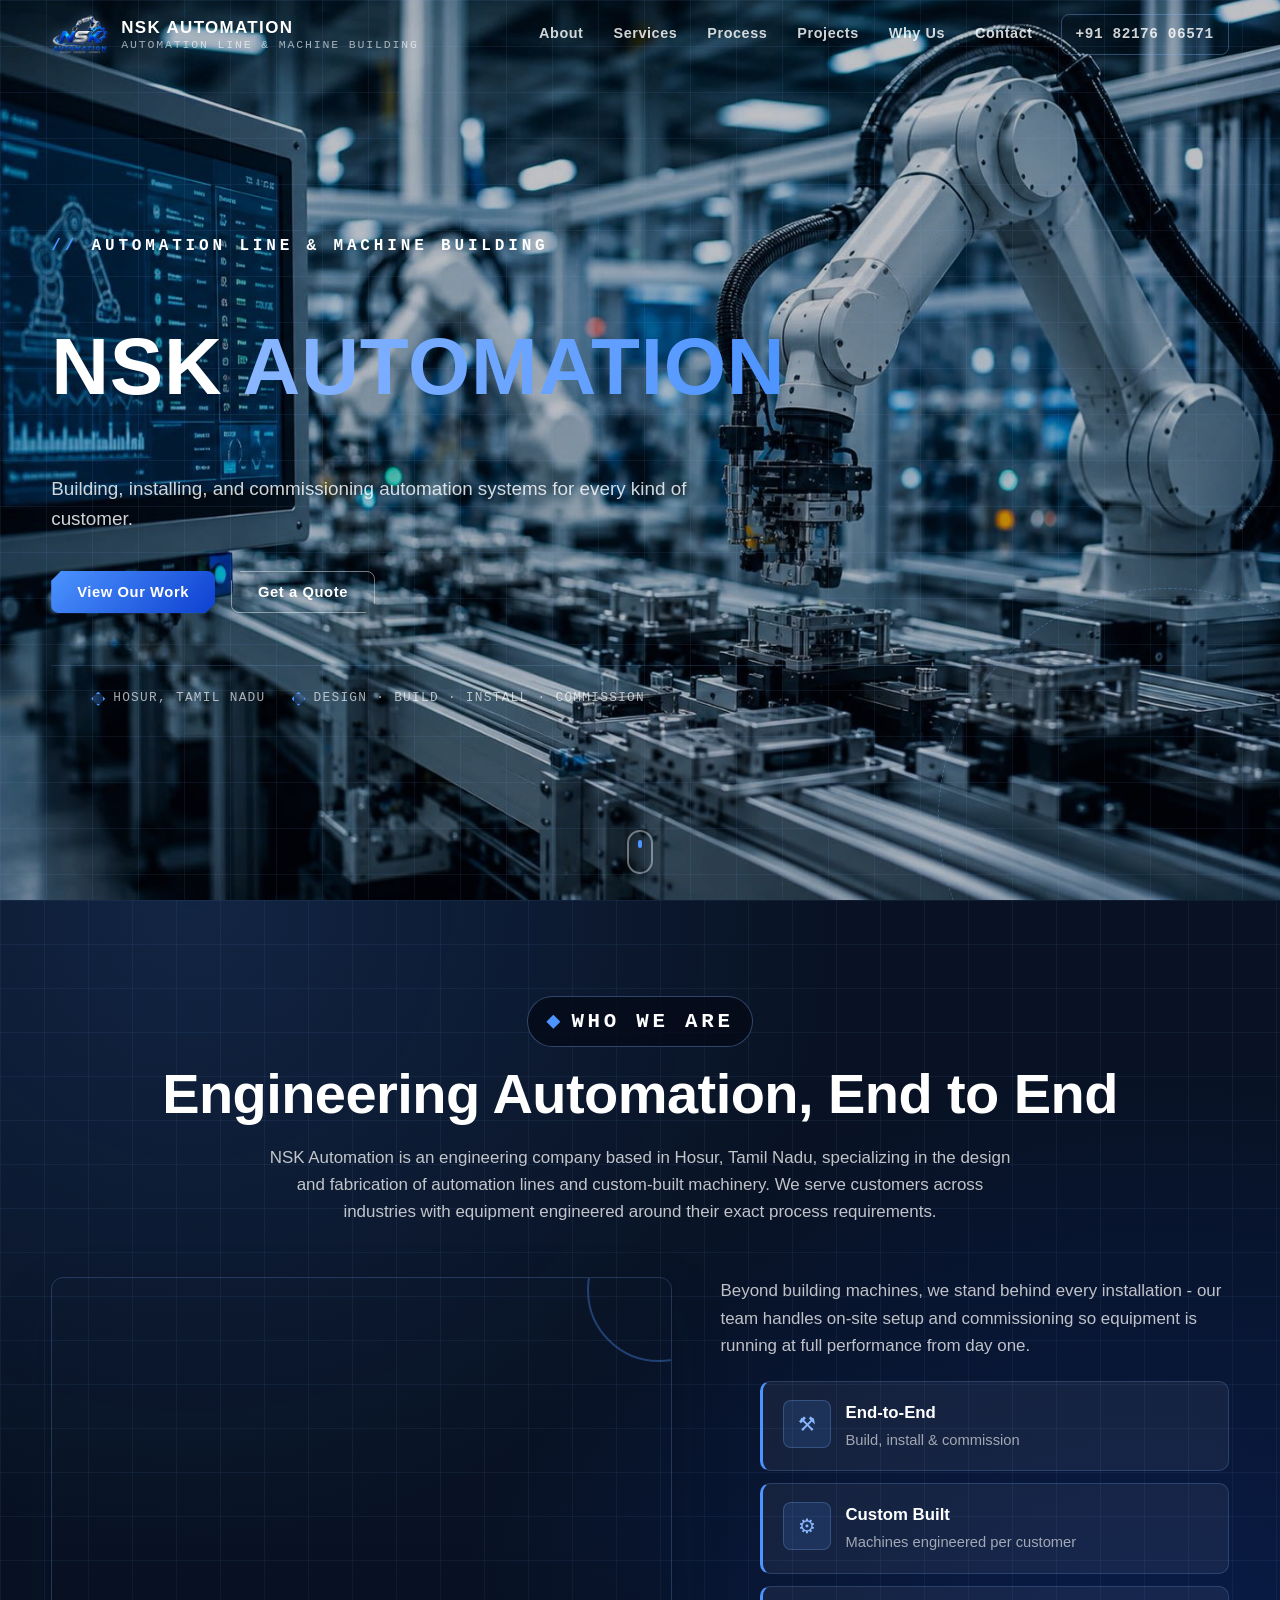
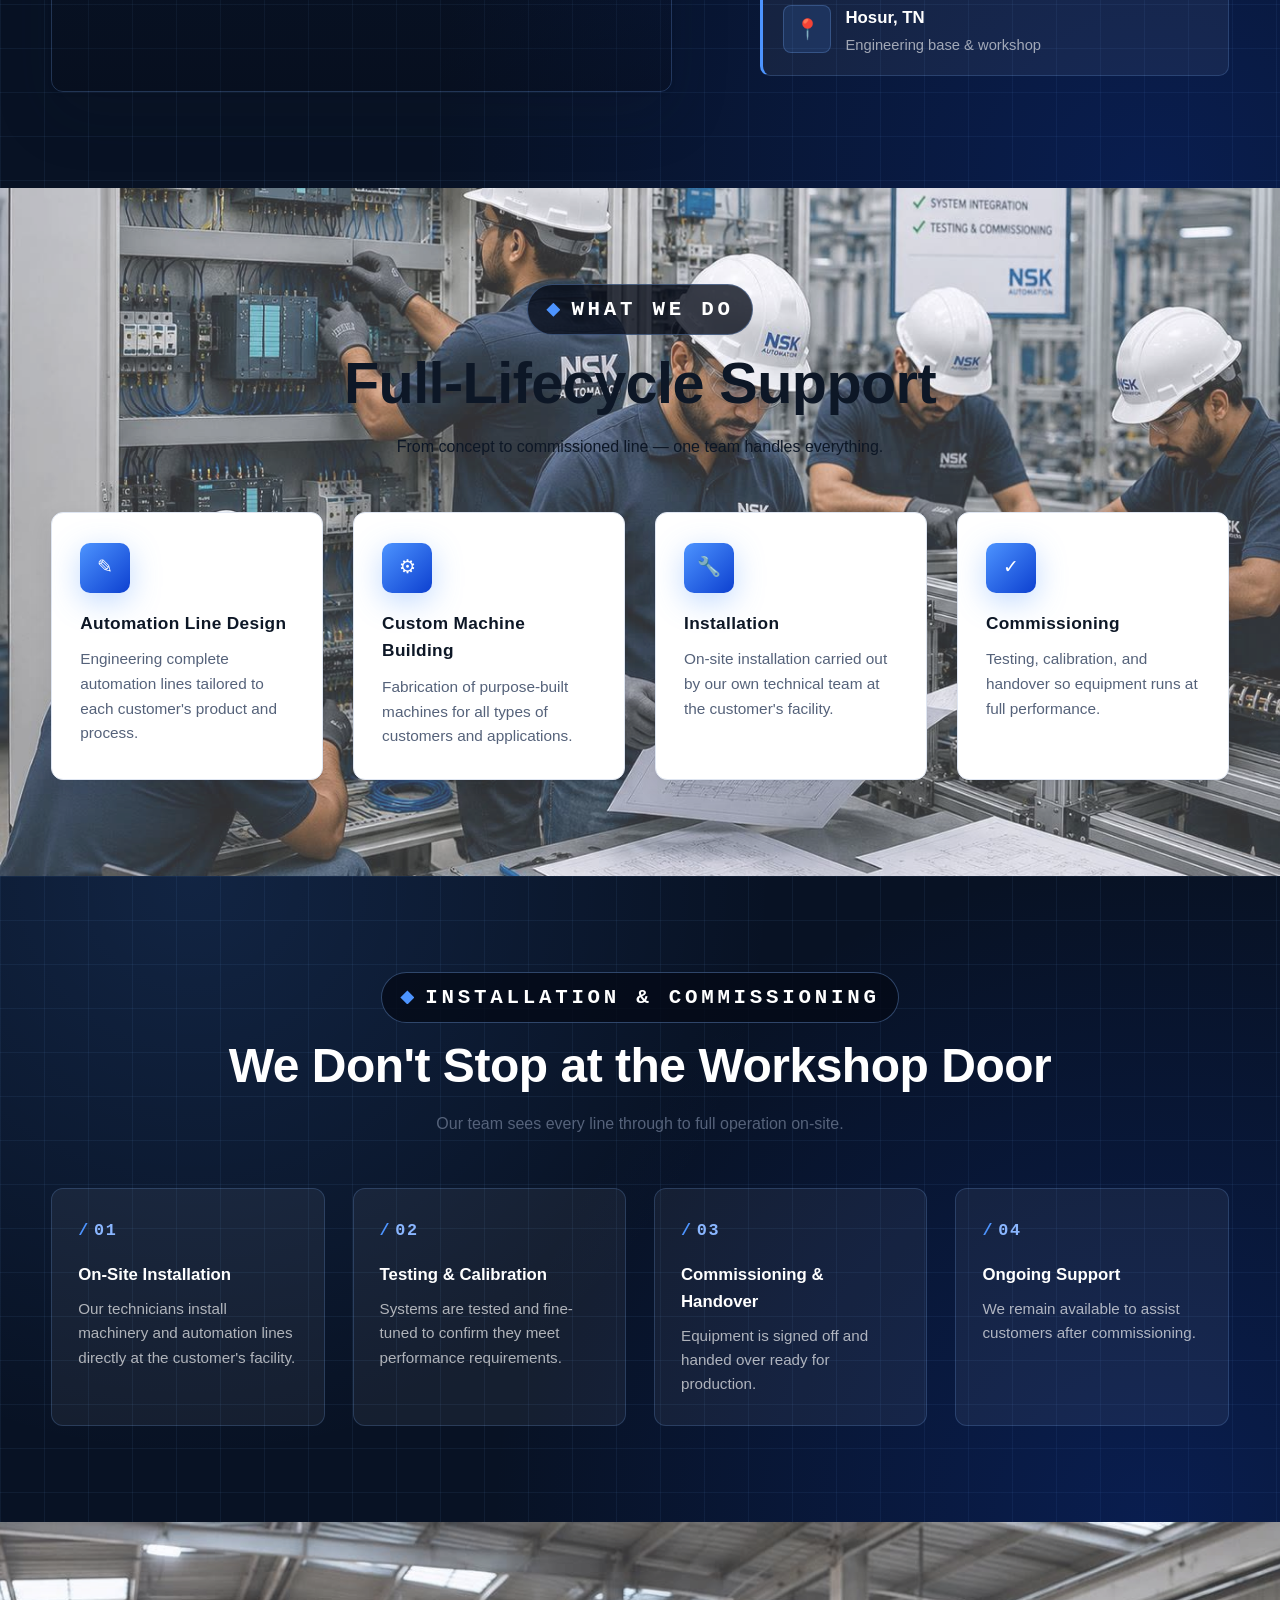
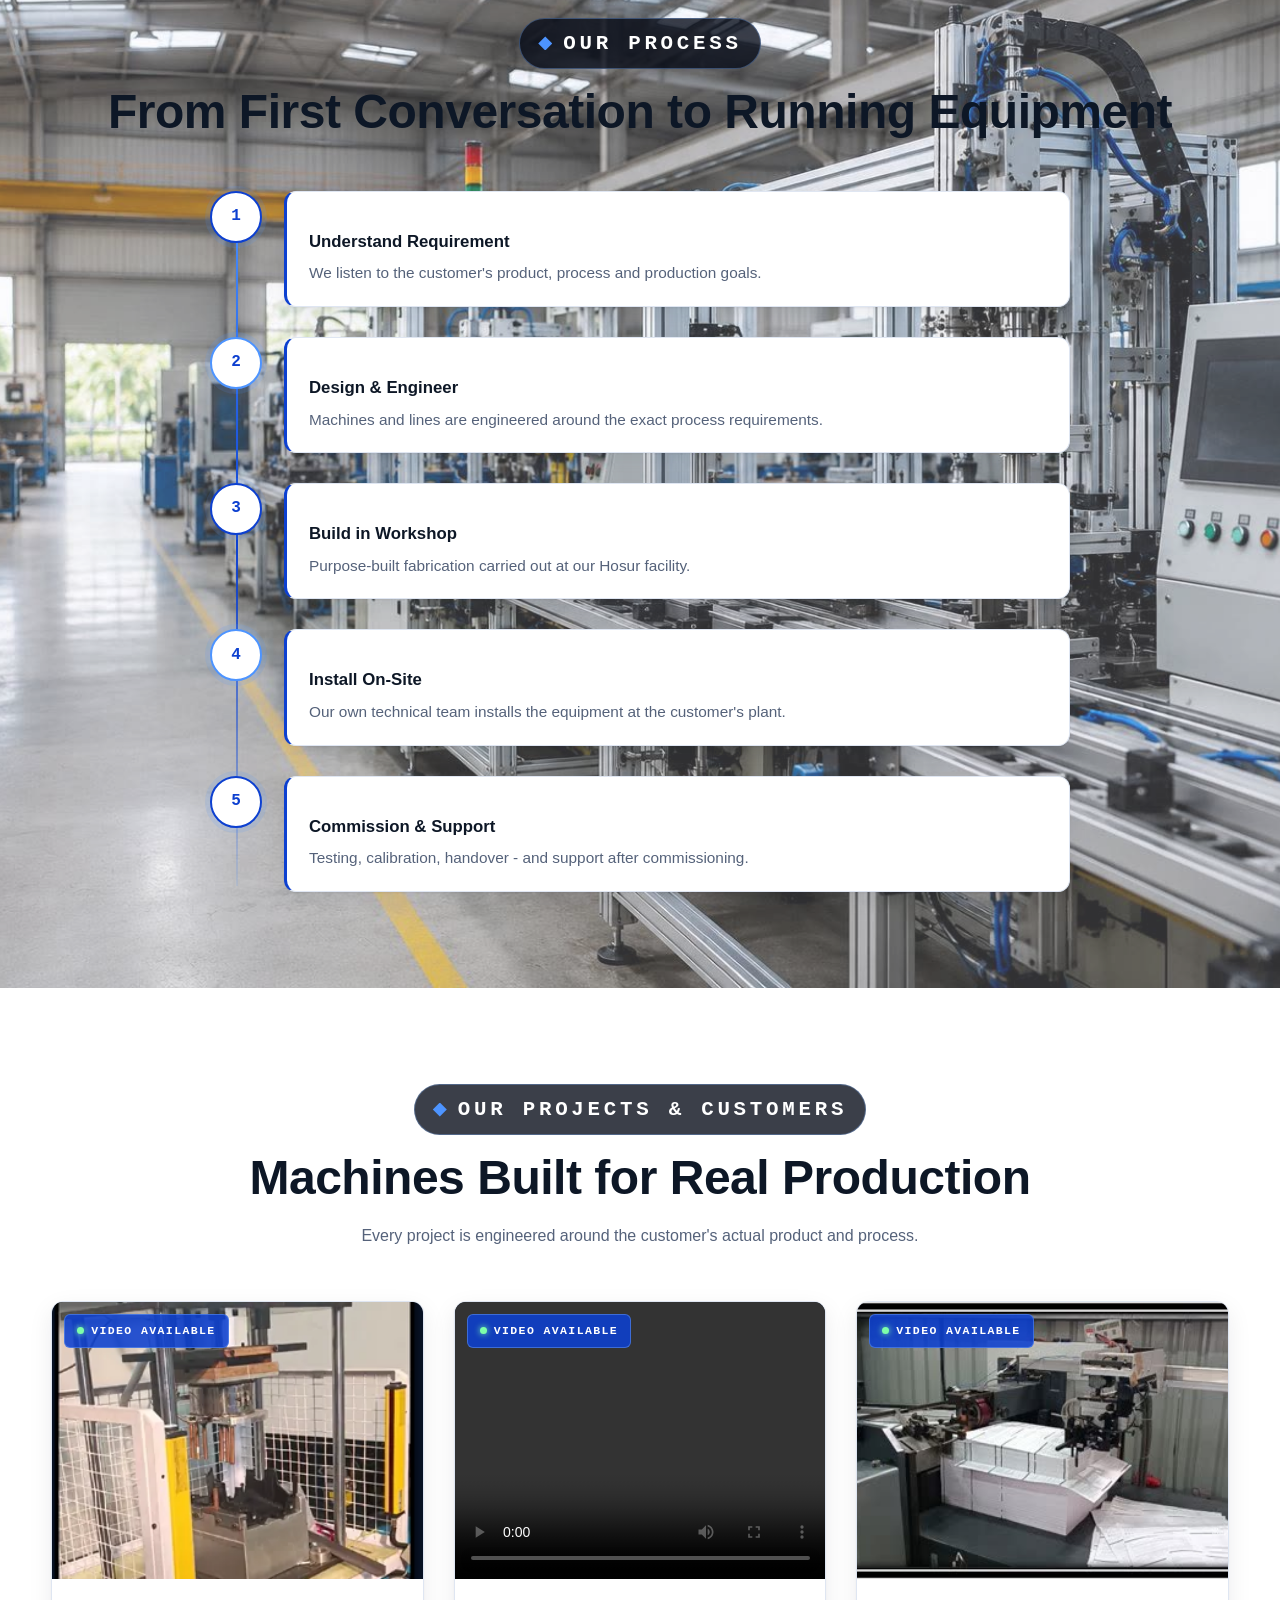
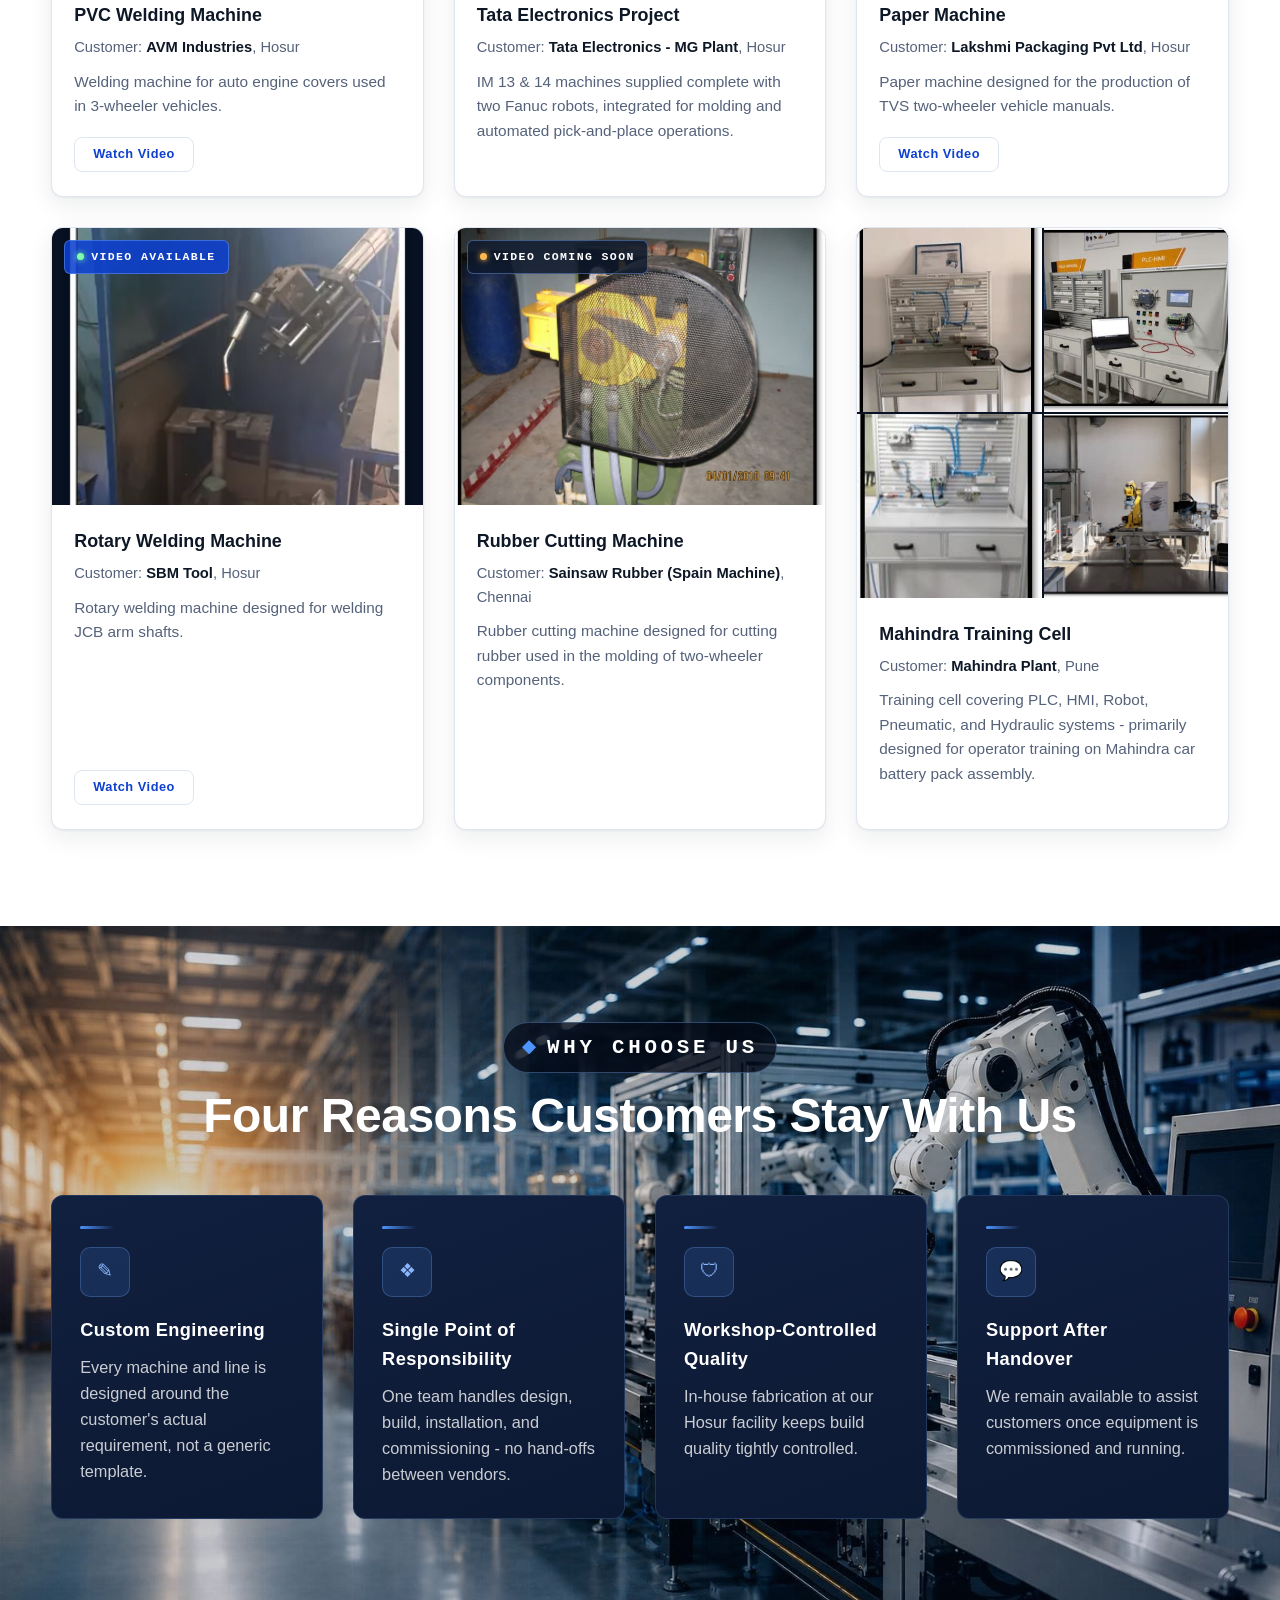
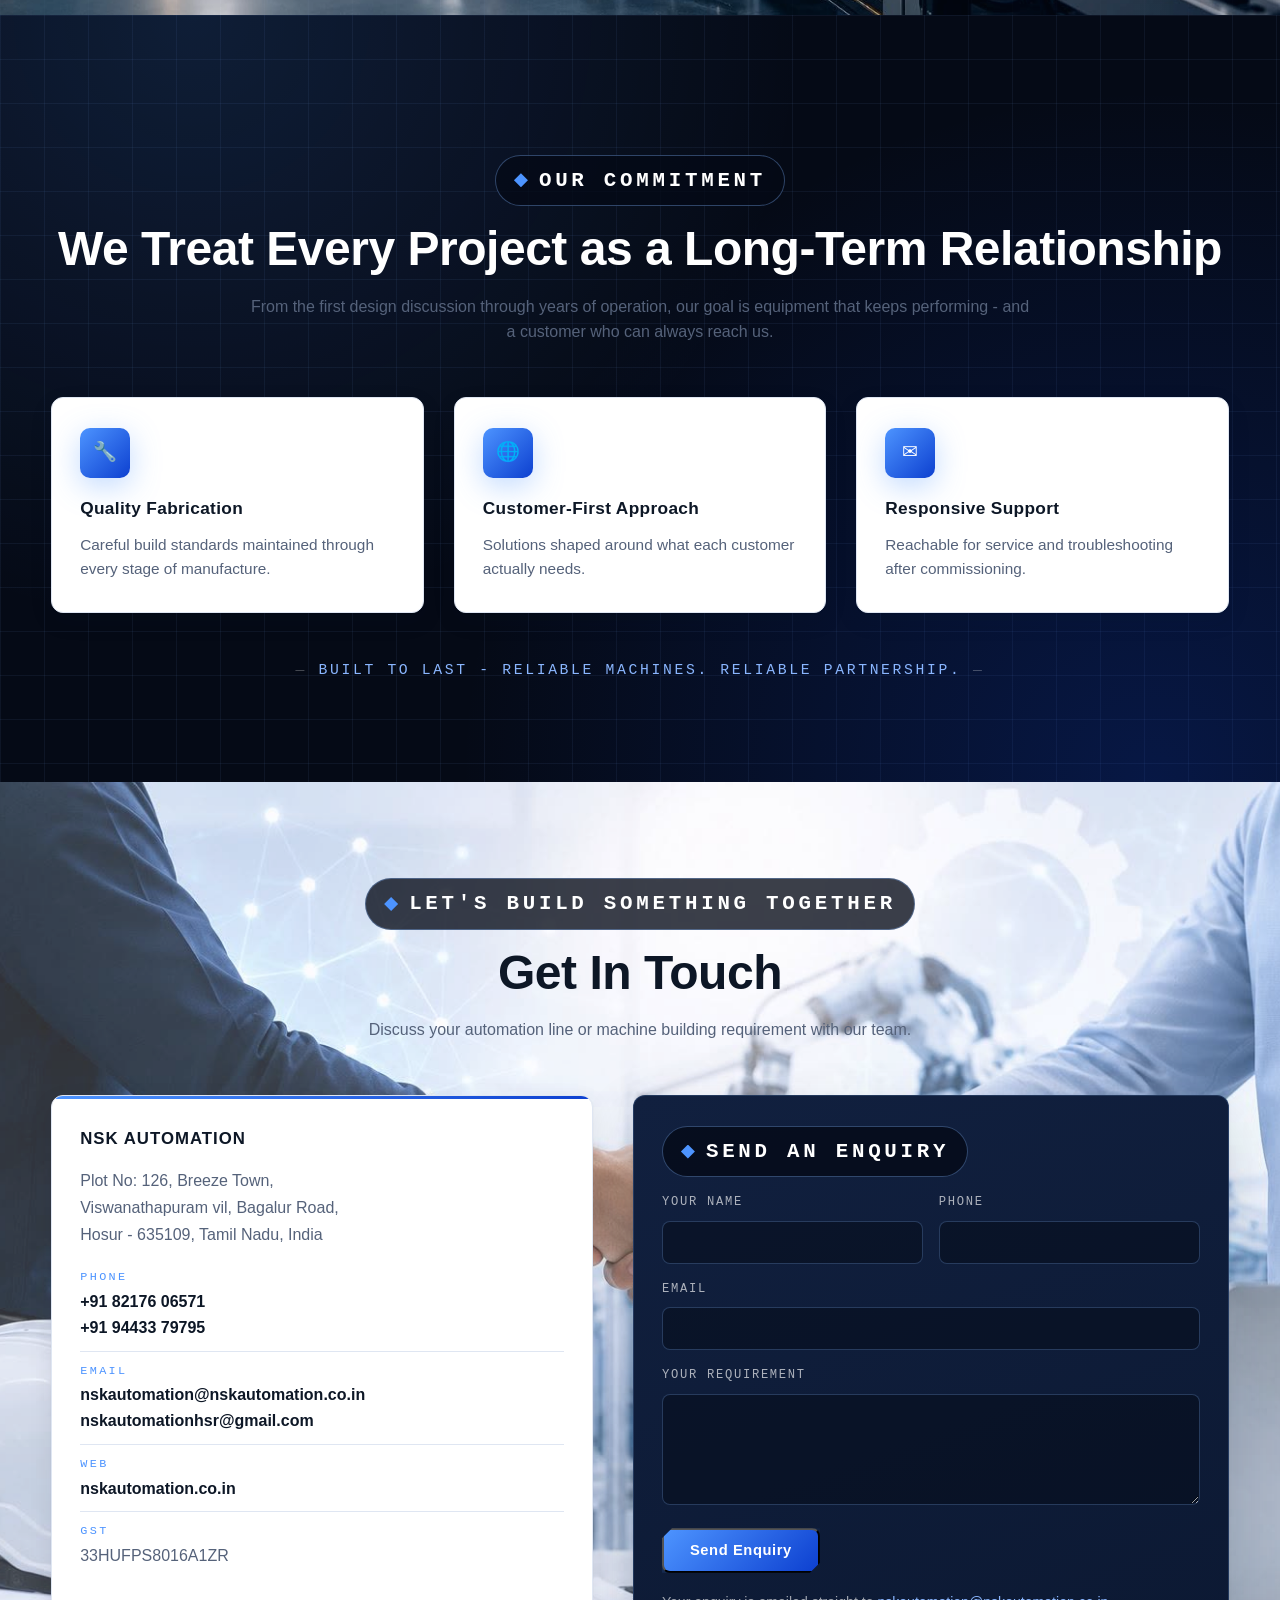
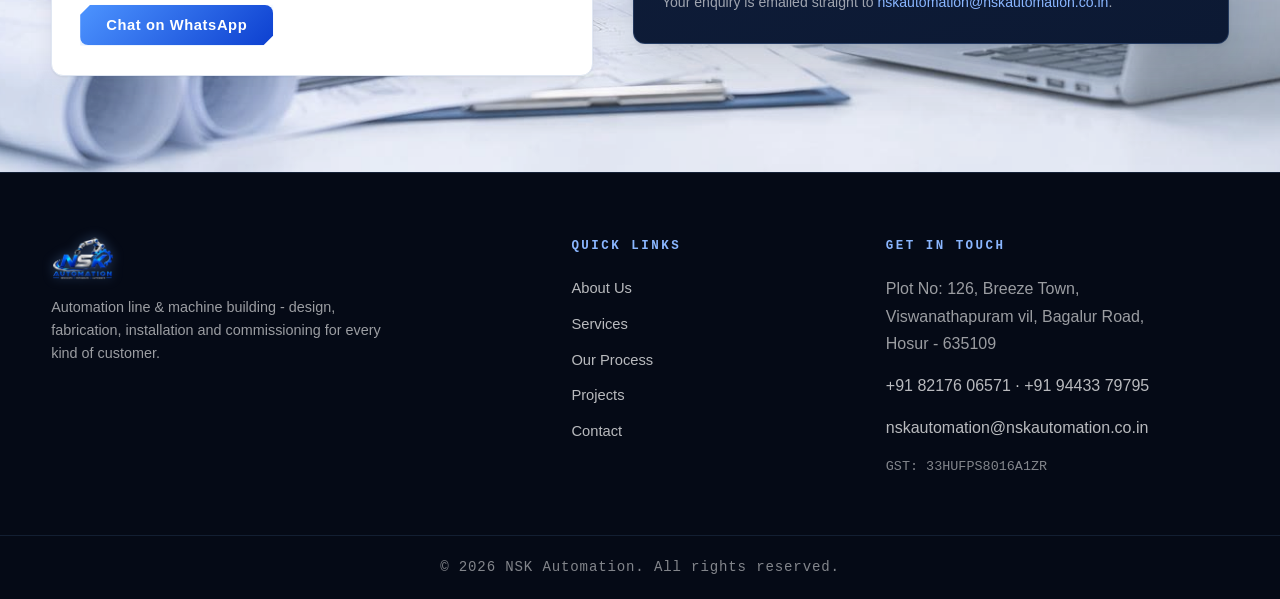
==== index.html @ 7dfa095f "Initial site build: NSK Automation corporate landing page - Full single-page corporate/industrial th" ====
﻿<!DOCTYPE html>
<html lang="en">
<head>
  <meta charset="UTF-8">
  <meta name="viewport" content="width=device-width, initial-scale=1.0">
  <title>NSK Automation | Automation Line &amp; Machine Building - Hosur</title>
  <meta name="description" content="NSK Automation, Hosur - design, build, install and commission automation lines and custom machines: CNC &amp; robotic automation, PVC welding, rotary welding, paper machines and more.">
  <link rel="stylesheet" href="css/style.css">
</head>
<body>

  <!-- ============ HEADER ============ -->
  <header class="site-header" id="siteHeader">
    <div class="container header-inner">
      <a href="#home" class="brand" aria-label="NSK Automation home">
        <img class="brand-logo" src="assets/images/logo.webp" alt="NSK Automation logo">
        <span class="brand-text">
          <strong>NSK AUTOMATION</strong>
          <small>Automation Line &amp; Machine Building</small>
        </span>
      </a>
      <nav class="main-nav" id="mainNav" aria-label="Main navigation">
        <a href="#about">About</a>
        <a href="#services">Services</a>
        <a href="#process">Process</a>
        <a href="#projects">Projects</a>
        <a href="#why-us">Why Us</a>
        <a href="#contact">Contact</a>
        <a href="tel:+918217606571" class="nav-phone">+91 82176 06571</a>
      </nav>
      <button class="nav-toggle" id="navToggle" aria-label="Toggle menu">
        <span></span><span></span><span></span>
      </button>
    </div>
  </header>

  <main>

    <!-- ============ HERO ============ -->
<section class="hero" id="home">
      <img class="hero-bg" src="assets/images/hero-bg.jpg" alt="" aria-hidden="true" fetchpriority="high">
      <div class="container hero-inner">
        <p class="hero-kicker">Automation Line &amp; Machine Building</p>
        <h1 class="hero-title">NSK <span>AUTOMATION</span></h1>
        <p class="hero-sub">
          Building, installing, and commissioning automation systems for every kind of customer.
        </p>
        <div class="hero-cta">
          <a href="#projects" class="btn btn-solid">View Our Work</a>
          <a href="#contact" class="btn btn-ghost">Get a Quote</a>
        </div>
        <ul class="hero-meta">
          <li>Hosur, Tamil Nadu</li>
          <li>Design · Build · Install · Commission</li>
        </ul>
      </div>
      <a href="#about" class="hero-scroll" aria-label="Scroll down">
        <span></span>
      </a>
    </section>

    <!-- ============ ABOUT ============ -->
    <section class="section section-dark" id="about">
      <div class="container">
        <div class="section-head reveal">
          <span class="section-tag">Who We Are</span>
          <h2 class="section-title">Engineering Automation, End to End</h2>
          <p class="section-intro" style="max-width:760px;">
            NSK Automation is an engineering company based in Hosur, Tamil Nadu, specializing in the
            design and fabrication of automation lines and custom-built machinery. We serve customers
            across industries with equipment engineered around their exact process requirements.
          </p>
        </div>

        <div class="about-grid">
          <figure class="about-media reveal">
            <img src="assets/images/about-end-to-end.jpg" loading="lazy" decoding="async" alt="NSK Automation engineering automation lines end to end">
          </figure>
          <div class="about-body reveal">
            <p>
              Beyond building machines, we stand behind every installation - our team handles on-site
              setup and commissioning so equipment is running at full performance from day one.
            </p>
            <ul class="about-badges">
              <li>
                <span class="badge-icon">&#9874;</span>
                <div>
                  <strong>End-to-End</strong>
                  <small>Build, install &amp; commission</small>
                </div>
              </li>
              <li>
                <span class="badge-icon">&#9881;</span>
                <div>
                  <strong>Custom Built</strong>
                  <small>Machines engineered per customer</small>
                </div>
              </li>
              <li>
                <span class="badge-icon">&#128205;</span>
                <div>
                  <strong>Hosur, TN</strong>
                  <small>Engineering base &amp; workshop</small>
                </div>
              </li>
            </ul>
          </div>
        </div>
      </div>
    </section>

    <!-- ============ WHAT WE DO ============ -->
<section class="section section-alt" id="services">
      <img class="section-bg" src="assets/images/services-lifecycle.jpg" loading="lazy" decoding="async" alt="" aria-hidden="true">
      <div class="container">
        <div class="section-head reveal">
          <span class="section-tag">What We Do</span>
          <h2 class="section-title">Full-Lifecycle Support</h2>
          <p class="section-intro" style="max-width:760px;">
            From concept to commissioned line — one team handles everything.
          </p>
        </div>

        <div class="card-grid four">
          <article class="card reveal">
            <div class="card-icon">&#9998;</div>
            <h3>Automation Line Design</h3>
            <p>Engineering complete automation lines tailored to each customer's product and process.</p>
          </article>
          <article class="card reveal">
            <div class="card-icon">&#9881;</div>
            <h3>Custom Machine Building</h3>
            <p>Fabrication of purpose-built machines for all types of customers and applications.</p>
          </article>
          <article class="card reveal">
            <div class="card-icon">&#128295;</div>
            <h3>Installation</h3>
            <p>On-site installation carried out by our own technical team at the customer's facility.</p>
          </article>
          <article class="card reveal">
            <div class="card-icon">&#10003;</div>
            <h3>Commissioning</h3>
            <p>Testing, calibration, and handover so equipment runs at full performance.</p>
          </article>
        </div>
      </div>
    </section>

    <!-- ============ INSTALLATION & COMMISSIONING ============ -->
<section class="section steps-band" id="installation">
      <div class="container">
        <div class="section-head reveal">
          <span class="section-tag">Installation &amp; Commissioning</span>
          <h2 class="section-title">We Don't Stop at the Workshop Door</h2>
          <p class="section-intro" style="max-width:760px;">
            Our team sees every line through to full operation on-site.
          </p>
        </div>
        <ol class="steps list-none four">
          <li class="step reveal">
            <span class="step-num">01</span>
            <h3>On-Site Installation</h3>
            <p>Our technicians install machinery and automation lines directly at the customer's facility.</p>
          </li>
          <li class="step reveal">
            <span class="step-num">02</span>
            <h3>Testing &amp; Calibration</h3>
            <p>Systems are tested and fine-tuned to confirm they meet performance requirements.</p>
          </li>
          <li class="step reveal">
            <span class="step-num">03</span>
            <h3>Commissioning &amp; Handover</h3>
            <p>Equipment is signed off and handed over ready for production.</p>
          </li>
          <li class="step reveal">
            <span class="step-num">04</span>
            <h3>Ongoing Support</h3>
            <p>We remain available to assist customers after commissioning.</p>
          </li>
        </ol>
      </div>
    </section>

    <!-- ============ OUR PROCESS ============ -->
<section class="section section-alt" id="process">
      <img class="section-bg" src="assets/images/process-journey.jpg" loading="lazy" decoding="async" alt="" aria-hidden="true">
      <div class="container">
        <div class="section-head reveal">
          <span class="section-tag">Our Process</span>
          <h2 class="section-title">From First Conversation to Running Equipment</h2>
        </div>
        <ol class="timeline list-none">
          <li class="timeline-item reveal">
            <span class="tl-num">1</span>
            <div class="tl-card">
              <h3>Understand Requirement</h3>
              <p>We listen to the customer's product, process and production goals.</p>
            </div>
          </li>
          <li class="timeline-item reveal">
            <span class="tl-num">2</span>
            <div class="tl-card">
              <h3>Design &amp; Engineer</h3>
              <p>Machines and lines are engineered around the exact process requirements.</p>
            </div>
          </li>
          <li class="timeline-item reveal">
            <span class="tl-num">3</span>
            <div class="tl-card">
              <h3>Build in Workshop</h3>
              <p>Purpose-built fabrication carried out at our Hosur facility.</p>
            </div>
          </li>
          <li class="timeline-item reveal">
            <span class="tl-num">4</span>
            <div class="tl-card">
              <h3>Install On-Site</h3>
              <p>Our own technical team installs the equipment at the customer's plant.</p>
            </div>
          </li>
          <li class="timeline-item reveal">
            <span class="tl-num">5</span>
            <div class="tl-card">
              <h3>Commission &amp; Support</h3>
              <p>Testing, calibration, handover - and support after commissioning.</p>
            </div>
          </li>
        </ol>
      </div>
    </section>

    <!-- ============ PROJECTS ============ -->
    <section class="section" id="projects">
      <div class="container">
        <div class="section-head reveal">
          <span class="section-tag">Our Projects &amp; Customers</span>
          <h2 class="section-title">Machines Built for Real Production</h2>
          <p class="section-intro" style="max-width:760px;">
            Every project is engineered around the customer's actual product and process.
          </p>
        </div>

        <div class="project-grid">

          <!-- PVC Welding Machine -->
          <article class="project reveal">
            <div class="project-media">
              <img src="assets/images/pvc-welding-machine.webp" loading="lazy" decoding="async" alt="PVC welding machine for AVM Industries, Hosur">
              <span class="project-status">Video available</span>
            </div>
            <div class="project-body">
              <h3>PVC Welding Machine</h3>
              <p class="project-customer">Customer: <strong>AVM Industries</strong>, Hosur</p>
              <p>Welding machine for auto engine covers used in 3-wheeler vehicles.</p>
              <button class="btn btn-outline btn-sm" type="button"
                      data-video="assets/videos/pvc-welding-01.mp4;assets/videos/pvc-welding-02.mp4;assets/videos/pvc-welding-03.mp4"
                      data-variants="Clip 1;Clip 2;Clip 3">Watch Video</button>
            </div>
          </article>

          <!-- Tata Electronics -->
          <article class="project reveal">
            <div class="project-media project-media-video">
              <video class="card-video" controls preload="metadata" playsinline
                     src="assets/videos/tata-electronics-project.mp4"></video>
              <span class="project-status">Video available</span>
            </div>
            <div class="project-body">
              <h3>Tata Electronics Project</h3>
              <p class="project-customer">Customer: <strong>Tata Electronics - MG Plant</strong>, Hosur</p>
              <p>IM 13 &amp; 14 machines supplied complete with two Fanuc robots, integrated for molding
              and automated pick-and-place operations.</p>
            </div>
          </article>

          <!-- Paper Machine -->
          <article class="project reveal">
            <div class="project-media">
              <img src="assets/images/paper-machine.jpg" loading="lazy" decoding="async" alt="Paper machine for Lakshmi Packaging Pvt Ltd">
              <span class="project-status">Video available</span>
            </div>
            <div class="project-body">
              <h3>Paper Machine</h3>
              <p class="project-customer">Customer: <strong>Lakshmi Packaging Pvt Ltd</strong>, Hosur</p>
              <p>Paper machine designed for the production of TVS two-wheeler vehicle manuals.</p>
              <button class="btn btn-outline btn-sm" type="button"
                      data-video="assets/videos/paper-machine.mp4">Watch Video</button>
            </div>
          </article>

          <!-- Rotary Welding Machine -->
          <article class="project reveal">
            <div class="project-media">
              <img src="assets/images/rotary-welding-machine.webp" loading="lazy" decoding="async" alt="Rotary welding machine for SBM Tool">
              <span class="project-status">Video available</span>
            </div>
            <div class="project-body">
              <h3>Rotary Welding Machine</h3>
              <p class="project-customer">Customer: <strong>SBM Tool</strong>, Hosur</p>
              <p>Rotary welding machine designed for welding JCB arm shafts.</p>
              <button class="btn btn-outline btn-sm" type="button"
                      data-video="assets/videos/rotary-welding.mp4">Watch Video</button>
            </div>
          </article>

          <!-- Rubber Cutting Machine -->
          <article class="project reveal">
            <div class="project-media">
              <img src="assets/images/rubber-cutting-01.jpg" loading="lazy" decoding="async" alt="Rubber cutting machine for Sainsaw Rubber, Chennai">
              <span class="project-status badge-soon">Video coming soon</span>
            </div>
            <div class="project-body">
              <h3>Rubber Cutting Machine</h3>
              <p class="project-customer">Customer: <strong>Sainsaw Rubber (Spain Machine)</strong>, Chennai</p>
              <p>Rubber cutting machine designed for cutting rubber used in the molding of two-wheeler components.</p>
            </div>
          </article>

          <!-- Mahindra Training Cell -->
          <article class="project reveal">
            <div class="project-media project-gallery">
<img src="assets/images/mahindra-01.jpg" loading="lazy" decoding="async" alt="Mahindra training cell 1">
              <img src="assets/images/mahindra-02.jpg" loading="lazy" decoding="async" alt="Mahindra training cell 2">
              <img src="assets/images/mahindra-03.jpg" loading="lazy" decoding="async" alt="Mahindra training cell 3">
              <img src="assets/images/mahindra-04.jpg" loading="lazy" decoding="async" alt="Mahindra training cell 4">
            </div>
            <div class="project-body">
              <h3>Mahindra Training Cell</h3>
              <p class="project-customer">Customer: <strong>Mahindra Plant</strong>, Pune</p>
              <p>Training cell covering PLC, HMI, Robot, Pneumatic, and Hydraulic systems - primarily
              designed for operator training on Mahindra car battery pack assembly.</p>
            </div>
          </article>

        </div>
      </div>
    </section>

    <!-- ============ WHY US ============ -->
<section class="section section-dark" id="why-us">
      <img class="section-bg" src="assets/images/whyus-reasons.jpg" loading="lazy" decoding="async" alt="" aria-hidden="true">
      <div class="container">
        <div class="section-head reveal">
          <span class="section-tag">Why Choose Us</span>
          <h2 class="section-title">Four Reasons Customers Stay With Us</h2>
        </div>
        <div class="card-grid four">
          <article class="card card-dark reveal">
            <div class="card-icon">&#9998;</div>
            <h3>Custom Engineering</h3>
            <p>Every machine and line is designed around the customer's actual requirement, not a generic template.</p>
          </article>
          <article class="card card-dark reveal">
            <div class="card-icon">&#10070;</div>
            <h3>Single Point of Responsibility</h3>
            <p>One team handles design, build, installation, and commissioning - no hand-offs between vendors.</p>
          </article>
          <article class="card card-dark reveal">
            <div class="card-icon">&#128737;</div>
            <h3>Workshop-Controlled Quality</h3>
            <p>In-house fabrication at our Hosur facility keeps build quality tightly controlled.</p>
          </article>
          <article class="card card-dark reveal">
            <div class="card-icon">&#128172;</div>
            <h3>Support After Handover</h3>
            <p>We remain available to assist customers once equipment is commissioned and running.</p>
          </article>
        </div>
      </div>
    </section>

    <!-- ============ BUILT TO LAST ============ -->
    <section class="commitment">
      <div class="container">
        <div class="section-head reveal">
          <span class="section-tag">Our Commitment</span>
          <h2 class="section-title">We Treat Every Project as a Long-Term Relationship</h2>
          <p class="section-intro" style="max-width:780px;">
            From the first design discussion through years of operation, our goal is equipment that keeps
            performing - and a customer who can always reach us.
          </p>
        </div>
        <div class="card-grid three">
          <article class="card reveal">
            <div class="card-icon">&#128295;</div>
            <h3>Quality Fabrication</h3>
            <p>Careful build standards maintained through every stage of manufacture.</p>
          </article>
          <article class="card reveal">
            <div class="card-icon">&#127760;</div>
            <h3>Customer-First Approach</h3>
            <p>Solutions shaped around what each customer actually needs.</p>
          </article>
          <article class="card reveal">
            <div class="card-icon">&#9993;</div>
            <h3>Responsive Support</h3>
            <p>Reachable for service and troubleshooting after commissioning.</p>
          </article>
        </div>
        <p class="commitment-strap">Built to Last - Reliable machines. Reliable partnership.</p>
      </div>
    </section>

    <!-- ============ CONTACT ============ -->
<section class="section section-alt" id="contact">
      <img class="section-bg" src="assets/images/contact-get-in-touch.jpg" loading="lazy" decoding="async" alt="" aria-hidden="true">
      <div class="container">
        <div class="section-head reveal">
          <span class="section-tag">Let's Build Something Together</span>
          <h2 class="section-title">Get In Touch</h2>
          <p class="section-intro" style="max-width:680px;">
            Discuss your automation line or machine building requirement with our team.
          </p>
        </div>

        <div class="contact-grid">
          <div class="contact-info reveal">
            <h3>NSK AUTOMATION</h3>
            <address>
              Plot No: 126, Breeze Town,<br>
              Viswanathapuram vil, Bagalur Road,<br>
              Hosur - 635109, Tamil Nadu, India
            </address>
            <ul class="contact-list list-none">
              <li>
                <span class="ci-label">Phone</span>
                <a href="tel:+918217606571">+91 82176 06571</a><br>
                <a href="tel:+919443379795">+91 94433 79795</a>
              </li>
              <li>
                <span class="ci-label">Email</span>
                <a href="mailto:nskautomation@nskautomation.co.in">nskautomation@nskautomation.co.in</a><br>
                <a href="mailto:nskautomationhsr@gmail.com">nskautomationhsr@gmail.com</a>
              </li>
              <li>
                <span class="ci-label">Web</span>
                <a href="https://nskautomation.co.in" target="_blank" rel="noopener">nskautomation.co.in</a>
              </li>
              <li>
                <span class="ci-label">GST</span>
                <span>33HUFPS8016A1ZR</span>
              </li>
            </ul>
            <a class="btn btn-solid btn-whatsapp" href="https://wa.me/918217606571?text=Hello%20NSK%20Automation%2C%20I%27d%20like%20to%20discuss%20an%20automation%20requirement."
               target="_blank" rel="noopener">Chat on WhatsApp</a>
          </div>

<form class="contact-form reveal" id="contactForm">
            <span class="section-tag">Send an Enquiry</span>
            <div class="form-row">
              <div class="form-field">
                <label for="f-name">Your Name</label>
                <input type="text" id="f-name" name="name" autocomplete="name" required>
              </div>
              <div class="form-field">
                <label for="f-phone">Phone</label>
                <input type="tel" id="f-phone" name="phone" autocomplete="tel">
              </div>
            </div>
            <div class="form-field">
              <label for="f-email">Email</label>
              <input type="email" id="f-email" name="email" autocomplete="email" required>
            </div>
            <div class="form-field">
              <label for="f-msg">Your Requirement</label>
              <textarea id="f-msg" name="message" rows="5" required></textarea>
            </div>
            <button type="submit" class="btn btn-solid" id="f-send">Send Enquiry</button>
            <p class="form-status" id="formStatus" role="status" aria-live="polite" hidden></p>
            <p class="form-note">
              Your enquiry is emailed straight to
              <a href="mailto:nskautomation@nskautomation.co.in">nskautomation@nskautomation.co.in</a>.
            </p>
          </form>
        </div>
      </div>
    </section>

  </main>

  <!-- ============ FOOTER ============ -->
  <footer class="site-footer">
    <div class="container footer-grid">
      <div class="footer-brand">
        <img class="brand-logo footer-logo" src="assets/images/logo.webp" alt="NSK Automation logo">
        <p>
          Automation line &amp; machine building - design, fabrication, installation and commissioning for
          every kind of customer.
        </p>
      </div>
      <div>
        <h4>Quick Links</h4>
        <ul class="list-none">
          <li><a href="#about">About Us</a></li>
          <li><a href="#services">Services</a></li>
          <li><a href="#process">Our Process</a></li>
          <li><a href="#projects">Projects</a></li>
          <li><a href="#contact">Contact</a></li>
        </ul>
      </div>
      <div>
        <h4>Get in Touch</h4>
        <address>
          Plot No: 126, Breeze Town,<br>
          Viswanathapuram vil, Bagalur Road,<br>
          Hosur - 635109
        </address>
        <p><a href="tel:+918217606571">+91 82176 06571</a> · <a href="tel:+919443379795">+91 94433 79795</a></p>
        <p><a href="mailto:nskautomation@nskautomation.co.in">nskautomation@nskautomation.co.in</a></p>
        <p class="gst">GST: 33HUFPS8016A1ZR</p>
      </div>
    </div>
    <div class="footer-bottom">
      <div class="container">
        &copy; <span id="year"></span> NSK Automation. All rights reserved.
      </div>
    </div>
  </footer>

  <!-- ============ VIDEO MODAL ============ -->
  <div class="video-modal" id="videoModal" role="dialog" aria-modal="true" aria-label="Project video" hidden>
    <div class="video-modal-backdrop" data-close-modal></div>
    <div class="video-modal-box">
      <button class="video-modal-close" type="button" data-close-modal aria-label="Close video">&#10005;</button>
      <video id="modalVideo" controls playsinline preload="none"></video>
      <div class="video-variants" id="videoVariants" hidden>
        <span class="vv-label">Clips:</span>
        <div class="vv-buttons"></div>
      </div>
    </div>
  </div>

  <script src="js/main.js"></script>
</body>
</html>
---- css/style.css ----
/* ============================================================
   NSK AUTOMATION — Corporate · Dark Premium-Tech · Industrial
   Logo palette: royal blue #0d40d0 + azure accents + cool grays
   ============================================================ */

:root {
  --blue: #0d40d0;
  --blue-deep: #092098;
  --azure: #4d94ff;
  --azure-soft: #8ab6ff;
  --sky: #2e7bff;

  --ink: #0d1726;
  --muted: #55627a;
  --line: #dfe6f2;
  --paper: #f3f6fc;
  --white: #ffffff;

  --bg0: #050a16;
  --bg1: #081224;
  --panel: #0c1933;
  --panel-2: #11203f;
  --grid: rgba(127, 178, 255, .07);
  --grid-strong: rgba(127, 178, 255, .16);
  --glass: rgba(255, 255, 255, .055);

  --mono: Consolas, "Cascadia Mono", "Courier New", monospace;
  --font: "Segoe UI", Roboto, "Helvetica Neue", Arial, sans-serif;
  --radius: 12px;
  --shadow: 0 1px 2px rgba(13, 23, 38, .05), 0 8px 24px rgba(13, 23, 38, .08);
  --shadow-lg: 0 2px 4px rgba(13, 23, 38, .06), 0 24px 60px rgba(13, 23, 38, .16);
  --glow: 0 8px 30px rgba(77, 148, 255, .35);
}

* { box-sizing: border-box; }

html { scroll-behavior: smooth; }

body {
  margin: 0;
  font-family: var(--font);
  color: var(--ink);
  line-height: 1.6;
  background: var(--white);
  -webkit-font-smoothing: antialiased;
}

img, video { max-width: 100%; height: auto; display: block; }

a { color: var(--blue); text-decoration: none; }

.container {
  width: min(1200px, 92%);
  margin-inline: auto;
}

.list-none { list-style: none; padding: 0; margin: 0; }

.section { padding: 96px 0; }

.section-alt { background: var(--paper); }

/* ---------- Dark blueprint zones ---------- */
.section-dark,
.steps-band,
.commitment {
  position: relative;
  color: #fff;
  background-color: var(--bg1);
  background-image:
    linear-gradient(var(--grid) 1px, transparent 1px),
    linear-gradient(90deg, var(--grid) 1px, transparent 1px);
  background-size: 44px 44px;
}

/* Floating full-section background image (used in #services) */
.section-bg {
  position: absolute;
  inset: 0;
  width: 100%;
  height: 100%;
  object-fit: cover;
  opacity: .8;
  z-index: 0;
  pointer-events: none;
}

#services { position: relative; }
#services .container { position: relative; z-index: 1; }
#services .section-intro { color: var(--ink); font-weight: 500; }
#services .section-title { font-size: clamp(2.4rem, 5vw, 3.6rem); }
#services .section-tag,
#about .section-tag,
.steps-band .section-tag,
#process .section-tag,
#projects .section-tag,
#why-us .section-tag,
.commitment .section-tag,
#contact .section-head .section-tag,
.contact-form .section-tag {
  color: #fff;
  font-size: 1.3rem;
  padding: 8px 18px;
  border-radius: 999px;
  background: rgba(5, 10, 22, .78);
  border: 1px solid rgba(127, 178, 255, .35);
}
#process { position: relative; }
#process .container { position: relative; z-index: 1; }
#contact { position: relative; }
#contact .container { position: relative; z-index: 1; }

.section-dark::before,
.steps-band::before,
.commitment::before {
  content: "";
  position: absolute;
  inset: 0;
  background:
    radial-gradient(circle at 15% 0%, rgba(77, 148, 255, .14), transparent 46%),
    radial-gradient(circle at 90% 100%, rgba(13, 64, 208, .25), transparent 50%);
  pointer-events: none;
}

.section-dark .container,
.steps-band .container,
.commitment .container { position: relative; z-index: 1; }

/* ============================================================
   HEADER
   ============================================================ */
.site-header {
  position: fixed;
  top: 0; left: 0; right: 0;
  z-index: 50;
  padding: 14px 0;
  transition: background .3s ease, box-shadow .3s ease, backdrop-filter .3s ease;
}

.site-header.scrolled {
  background: rgba(5, 10, 22, .82);
  backdrop-filter: blur(14px);
  -webkit-backdrop-filter: blur(14px);
  border-bottom: 1px solid rgba(127, 178, 255, .16);
}

.header-inner {
  display: flex;
  align-items: center;
  justify-content: space-between;
  gap: 20px;
}

.brand {
  display: flex;
  align-items: center;
  gap: 12px;
  color: #fff;
}

.brand-logo {
  width: 58px;
  height: auto;
  filter: drop-shadow(0 0 6px rgba(127, 178, 255, .35));
}

.footer-logo { width: 64px; }

.brand-text { display: flex; flex-direction: column; line-height: 1.15; }

.brand-text strong {
  font-size: 1.06rem;
  font-weight: 800;
  letter-spacing: .08em;
}

.brand-text small {
  font-family: var(--mono);
  font-size: .72rem;
  letter-spacing: .16em;
  text-transform: uppercase;
  color: rgba(255, 255, 255, .62);
}

.main-nav {
  display: flex;
  align-items: center;
  gap: 26px;
}

.main-nav a {
  color: rgba(255, 255, 255, .82);
  font-size: .9rem;
  font-weight: 600;
  letter-spacing: .04em;
  padding: 6px 2px;
  border-bottom: 2px solid transparent;
  transition: color .2s ease, border-color .2s ease;
}

.main-nav a:hover {
  color: #fff;
  border-color: var(--azure-soft);
}

.main-nav .nav-phone {
  font-family: var(--mono);
  border: 1px solid rgba(127, 178, 255, .35);
  border-radius: 8px;
  padding: 8px 14px;
}

.main-nav .nav-phone:hover {
  border-color: var(--azure);
  color: var(--azure-soft);
}

.nav-toggle {
  display: none;
  background: none;
  border: 0;
  cursor: pointer;
  padding: 8px;
}

.nav-toggle span {
  display: block;
  width: 26px; height: 2px;
  background: #fff;
  margin: 6px 0;
  border-radius: 2px;
  transition: transform .25s ease, opacity .25s ease;
}

.nav-toggle.open span:nth-child(1) { transform: translateY(8px) rotate(45deg); }
.nav-toggle.open span:nth-child(2) { opacity: 0; }
.nav-toggle.open span:nth-child(3) { transform: translateY(-8px) rotate(-45deg); }

/* ============================================================
   BUTTONS — industrial notched corners
   ============================================================ */
.btn {
  display: inline-flex;
  align-items: center;
  justify-content: center;
  gap: 8px;
  padding: 13px 26px;
  border-radius: 8px;
  font: 700 .92rem/1 var(--font);
  letter-spacing: .04em;
  cursor: pointer;
  transition: transform .15s ease, box-shadow .15s ease, background .15s ease, color .15s ease;
  text-align: center;
}

.btn:hover { transform: translateY(-2px); }

.btn-solid {
  background: linear-gradient(135deg, var(--azure) 0%, var(--blue) 100%);
  clip-path: polygon(10px 0, 100% 0, 100% calc(100% - 10px), calc(100% - 10px) 100%, 0 100%, 0 10px);
  color: #fff;
  box-shadow: var(--glow);
}

.btn-solid:hover { background: linear-gradient(135deg, var(--azure-soft) 0%, var(--blue) 100%); }

.btn-ghost {
  border: 1px solid rgba(255, 255, 255, .45);
  clip-path: polygon(10px 0, 100% 0, 100% calc(100% - 10px), calc(100% - 10px) 100%, 0 100%, 0 10px);
  color: #fff;
}

.btn-ghost:hover { background: rgba(255, 255, 255, .12); }

.btn-outline {
  border: 1px solid var(--line);
  color: var(--blue);
  background: #fff;
}

.btn-outline:hover {
  background: var(--blue);
  color: #fff;
  box-shadow: var(--glow);
}

.btn-sm { padding: 10px 18px; font-size: .8rem; clip-path: none; }

/* ============================================================
   HERO — dark premium-tech
   ============================================================ */
.hero {
  position: relative;
  min-height: 100svh;
  display: flex;
  align-items: center;
  color: #fff;
  overflow: hidden;
  background-color: var(--bg0);
}

.hero-bg {
  position: absolute;
  inset: 0;
  width: 100%;
  height: 100%;
  object-fit: cover;
  opacity: .75;
  z-index: 0;
  pointer-events: none;
}

.hero::before {
  content: "";
  position: absolute;
  inset: 0;
  z-index: 1;
  background-image:
    linear-gradient(rgba(127, 178, 255, .08) 1px, transparent 1px),
    linear-gradient(90deg, rgba(127, 178, 255, .08) 1px, transparent 1px);
  background-size: 46px 46px;
  pointer-events: none;
}

.hero::after {
  content: "";
  position: absolute;
  right: -120px; bottom: -150px;
  z-index: 1;
  width: 460px; height: 460px;
  border: 1px dashed rgba(127, 178, 255, .3);
  border-radius: 50%;
  pointer-events: none;
}

.hero-inner { position: relative; z-index: 2; padding: 140px 0 100px; }

.hero-kicker {
  font-family: var(--mono);
  text-transform: uppercase;
  letter-spacing: .24em;
  font-weight: 700;
  font-size: 1rem;
  color: #fff;
  margin-bottom: 22px;
}

.hero-kicker::before {
  content: "// ";
  color: var(--azure);
}

.hero-title {
  font-size: clamp(2.8rem, 7.5vw, 5rem);
  font-weight: 800;
  line-height: 1.02;
  letter-spacing: .01em;
  text-transform: uppercase;
}

.hero-title span {
  color: transparent;
  background: linear-gradient(90deg, var(--azure-soft), var(--azure));
  -webkit-background-clip: text;
  background-clip: text;
}

.hero-sub {
  margin: 24px 0 36px;
  max-width: 640px;
  font-size: clamp(1rem, 2vw, 1.18rem);
  color: rgba(255, 255, 255, .82);
}

.hero-cta { display: flex; gap: 16px; flex-wrap: wrap; }

.hero-meta {
  list-style: none;
  display: flex;
  gap: 26px;
  flex-wrap: wrap;
  margin-top: 52px;
  padding-top: 22px;
  border-top: 1px solid rgba(127, 178, 255, .18);
  color: rgba(255, 255, 255, .66);
  font-family: var(--mono);
  font-size: .8rem;
  letter-spacing: .1em;
  text-transform: uppercase;
}

.hero-meta li { position: relative; padding-left: 22px; }

.hero-meta li::before {
  content: "";
  position: absolute;
  left: 0; top: 50%;
  transform: translateY(-50%);
  width: 10px; height: 10px;
  border: 2px solid var(--azure);
  clip-path: polygon(50% 0, 100% 50%, 50% 100%, 0 50%);
  background: rgba(77, 148, 255, .25);
}

.hero-scroll {
  position: absolute;
  left: 50%;
  bottom: 26px;
  transform: translateX(-50%);
  width: 26px; height: 44px;
  border: 2px solid rgba(255, 255, 255, .4);
  border-radius: 14px;
  display: flex;
  justify-content: center;
  padding-top: 8px;
  z-index: 2;
}

.hero-scroll span {
  width: 4px; height: 8px;
  background: var(--azure);
  border-radius: 3px;
  animation: scrollDot 1.6s ease-in-out infinite;
}

@keyframes scrollDot {
  0% { transform: translateY(0); opacity: 1; }
  70% { transform: translateY(12px); opacity: 0; }
  100% { transform: translateY(0); opacity: 0; }
}

/* ============================================================
   SECTION HEADINGS + SHARED
   ============================================================ */
.section-head { text-align: center; margin-bottom: 52px; }

.section-tag {
  display: inline-flex;
  align-items: center;
  gap: 11px;
  font-family: var(--mono);
  text-transform: uppercase;
  letter-spacing: .18em;
  font-size: 1rem;
  font-weight: 700;
  color: var(--blue-deep);
  margin-bottom: 16px;
}

.section-tag::before {
  content: "";
  width: 14px; height: 14px;
  background: var(--azure);
  clip-path: polygon(50% 0, 100% 50%, 50% 100%, 0 50%);
}

.section-dark .section-intro { color: rgba(255, 255, 255, .75); }

.section-title {
  font-size: clamp(1.9rem, 4vw, 3rem);
  font-weight: 800;
  line-height: 1.12;
  letter-spacing: -.01em;
  margin: 0;
}

.section-dark .section-title { color: #fff; }

.section-intro {
  color: var(--muted);
  margin: 18px auto 0;
  max-width: 720px;
}

.section-media {
  margin: 0 0 46px;
  position: relative;
  border-radius: var(--radius);
  overflow: hidden;
  border: 1px solid var(--line);
  box-shadow: var(--shadow-lg);
}

.section-dark .section-media { border-color: rgba(127, 178, 255, .22); }

.section-media::after {
  content: "";
  position: absolute;
  inset: 0;
  border: 1px solid rgba(13, 64, 208, .18);
  border-radius: var(--radius);
  pointer-events: none;
}

.section-media img {
  display: block;
  width: 100%;
  max-height: 480px;
  height: auto;
  object-fit: cover;
}

/* ============================================================
   ABOUT
   ============================================================ */
#about .section-title { font-size: clamp(2.2rem, 4.6vw, 3.5rem); }
#about .section-intro { font-size: 1.06rem; }
#about .about-body p { font-size: 1.06rem; }

.about-grid {
  display: grid;
  grid-template-columns: 1.1fr 0.9fr;
  gap: 48px;
  align-items: center;
}

.about-media {
  margin: 0;
  position: relative;
  border-radius: var(--radius);
  overflow: hidden;
  box-shadow: var(--shadow-lg);
  border: 1px solid var(--line);
}

.about-media::before {
  content: "";
  position: absolute;
  top: -60px; right: -60px;
  width: 140px; height: 140px;
  border: 2px solid rgba(77, 148, 255, .35);
  border-radius: 50%;
  pointer-events: none;
  z-index: 1;
}

.about-media::after {
  content: "";
  position: absolute;
  inset: 0;
  background: linear-gradient(180deg, transparent 60%, rgba(5, 10, 22, .35));
  pointer-events: none;
}

.about-media img { width: 100%; object-fit: cover; min-height: 400px; }

.about-body p { color: var(--muted); margin: 0 0 22px; }

.about-badges li {
  display: flex;
  gap: 14px;
  align-items: flex-start;
  padding: 18px 20px;
  margin-bottom: 12px;
  background: var(--white);
  border: 1px solid var(--line);
  border-left: 3px solid var(--blue);
  border-radius: 10px;
  box-shadow: var(--shadow);
}

.badge-icon {
  display: grid;
  place-items: center;
  width: 48px; height: 48px;
  flex: none;
  border-radius: 8px;
  background: linear-gradient(135deg, rgba(77, 148, 255, .16), rgba(13, 64, 208, .16));
  color: var(--blue);
  font-size: 1.25rem;
}

.about-badges strong { display: block; color: var(--ink); font-size: 1.05rem; }

.about-badges small { color: var(--muted); font-size: .92rem; }

/* Dark version (Who We Are sits on a dark blueprint zone) */
.section-dark .about-body p { color: rgba(255, 255, 255, .74); }

.section-dark .about-media { border-color: rgba(127, 178, 255, .22); }

.section-dark .about-badges li {
  background: var(--glass);
  border-color: rgba(127, 178, 255, .2);
  border-left-color: var(--azure);
  box-shadow: none;
}

.section-dark .badge-icon {
  background: rgba(77, 148, 255, .14);
  color: var(--azure-soft);
  border: 1px solid rgba(127, 178, 255, .25);
  box-shadow: none;
}

.section-dark .about-badges strong { color: #fff; }

.section-dark .about-badges small { color: rgba(255, 255, 255, .6); }

/* ============================================================
   CARDS (services / why-us / commitment)
   ============================================================ */
.card-grid {
  display: grid;
  gap: 30px;
}

.card-grid.four { grid-template-columns: repeat(4, 1fr); }

.card-grid.three { grid-template-columns: repeat(3, 1fr); }

.card {
  background: var(--white);
  border: 1px solid var(--line);
  border-radius: var(--radius);
  padding: 30px 28px;
  box-shadow: var(--shadow);
  transition: transform .18s ease, box-shadow .18s ease, border-color .18s ease;
}

.card:hover {
  transform: translateY(-4px);
  box-shadow: var(--shadow-lg);
  border-color: rgba(77, 148, 255, .5);
}

.card-icon {
  display: grid;
  place-items: center;
  width: 50px; height: 50px;
  margin-bottom: 16px;
  border-radius: 10px;
  background: linear-gradient(135deg, var(--azure) 0%, var(--blue) 100%);
  color: #fff;
  font-size: 1.2rem;
  box-shadow: var(--glow);
}

.card h3 { color: var(--ink); margin-bottom: 10px; font-size: 1.08rem; letter-spacing: .02em; }

.card p { margin: 0; color: var(--muted); font-size: .96rem; }

.card-dark {
  background: linear-gradient(160deg, var(--panel-2), var(--panel));
  border: 1px solid rgba(127, 178, 255, .18);
  box-shadow: none;
}

.card-dark::before {
  content: "";
  display: block;
  width: 34px; height: 3px;
  background: linear-gradient(90deg, var(--azure), transparent);
  margin-bottom: 18px;
  border-radius: 2px;
}

.card-dark .card-icon {
  background: rgba(77, 148, 255, .14);
  color: var(--azure-soft);
  box-shadow: none;
  border: 1px solid rgba(127, 178, 255, .25);
}

.card-dark h3 { color: #fff; font-size: 1.14rem; }

.card-dark p { color: rgba(255, 255, 255, .78); font-size: 1.02rem; }

.card-dark:hover { border-color: rgba(127, 178, 255, .5); box-shadow: 0 18px 44px rgba(0, 0, 0, .45); }

/* ============================================================
   STEPS — installation
   ============================================================ */
.steps {
  display: grid;
  grid-template-columns: repeat(4, 1fr);
  gap: 28px;
}

.step {
  background: var(--glass);
  border: 1px solid rgba(127, 178, 255, .2);
  border-radius: var(--radius);
  padding: 28px 26px;
  transition: transform .18s ease, background .18s ease, border-color .18s ease;
}

.step:hover {
  transform: translateY(-4px);
  background: rgba(255, 255, 255, .09);
  border-color: rgba(127, 178, 255, .45);
}

.step-num {
  font-family: var(--mono);
  font-weight: 700;
  font-size: 1.05rem;
  color: var(--azure-soft);
  margin-bottom: 14px;
  letter-spacing: .1em;
}

.step-num::before { content: "/"; color: var(--azure); margin-right: 4px; }

.step h3 { color: #fff; font-size: 1.05rem; margin-bottom: 8px; }

.step p { margin: 0; color: rgba(255, 255, 255, .66); font-size: .95rem; }

/* ============================================================
   TIMELINE — process
   ============================================================ */
.timeline {
  position: relative;
  max-width: 860px;
  margin-inline: auto;
  padding-left: 0;
}

.timeline::before {
  content: "";
  position: absolute;
  left: 26px; top: 6px; bottom: 6px;
  width: 2px;
  background: linear-gradient(180deg, var(--azure), var(--blue), rgba(77, 148, 255, .12));
}

.timeline-item {
  position: relative;
  display: grid;
  grid-template-columns: 52px 1fr;
  gap: 22px;
  padding-bottom: 30px;
}

.timeline-item:last-child { padding-bottom: 0; }

.tl-num {
  z-index: 1;
  display: grid;
  place-items: center;
  width: 52px; height: 52px;
  border-radius: 50%;
  background: var(--white);
  border: 2px solid var(--blue);
  color: var(--blue);
  font-family: var(--mono);
  font-weight: 700;
  box-shadow: 0 0 0 5px rgba(77, 148, 255, .14);
}

.timeline-item:nth-child(even) .tl-num { border-color: var(--azure); color: var(--blue); }

.tl-card {
  background: var(--white);
  border: 1px solid var(--line);
  border-left: 3px solid var(--blue);
  border-radius: var(--radius);
  padding: 20px 22px;
  box-shadow: var(--shadow);
}

.tl-card h3 { color: var(--ink); font-size: 1.05rem; margin-bottom: 6px; }

.tl-card p { margin: 0; color: var(--muted); font-size: .96rem; }

/* ============================================================
   PROJECTS
   ============================================================ */
.project-grid {
  display: grid;
  grid-template-columns: repeat(3, 1fr);
  gap: 30px;
}

.project {
  background: var(--white);
  border: 1px solid var(--line);
  border-radius: var(--radius);
  overflow: hidden;
  box-shadow: var(--shadow);
  display: flex;
  flex-direction: column;
  transition: transform .18s ease, box-shadow .18s ease, border-color .18s ease;
}

.project:hover {
  transform: translateY(-4px);
  box-shadow: var(--shadow-lg);
  border-color: rgba(77, 148, 255, .5);
}

.project-media {
  position: relative;
  overflow: hidden;
  background: var(--bg1);
}

.project-media img,
.project-media video {
  width: 100%;
  aspect-ratio: 4/3;
  object-fit: cover;
  transition: transform .35s ease;
}

.project:hover .project-media img,
.project:hover .project-media video { transform: scale(1.06); }

.project-gallery {
  display: grid;
  grid-template-columns: repeat(2, 1fr);
  gap: 2px;
}

.project-gallery img {
  aspect-ratio: 1/1;
  object-fit: cover;
  width: 100%;
}

.project-status {
  position: absolute;
  left: 12px; top: 12px;
  z-index: 2;
  display: inline-flex;
  align-items: center;
  gap: 7px;
  font-family: var(--mono);
  font-size: .72rem;
  font-weight: 700;
  letter-spacing: .12em;
  text-transform: uppercase;
  color: #fff;
  background: rgba(13, 64, 208, .88);
  border: 1px solid rgba(127, 178, 255, .4);
  padding: 7px 12px;
  border-radius: 6px;
}

.project-status::before {
  content: "";
  width: 7px; height: 7px;
  border-radius: 50%;
  background: #7dffa9;
  box-shadow: 0 0 6px #7dffa9;
}

.project-status.badge-soon { background: rgba(15, 25, 45, .85); }

.project-status.badge-soon::before { background: #ffb84d; box-shadow: 0 0 6px #ffb84d; }

.project-body { padding: 22px 22px 24px; display: flex; flex-direction: column; align-items: flex-start; flex: 1; }

.project-body h3 { color: var(--ink); font-size: 1.12rem; margin: 0 0 6px; }

.project-customer { color: var(--muted); font-size: .92rem; margin: 0 0 10px; }

.project-customer strong { color: var(--ink); }

.project-body > p:not(.project-customer) { color: var(--muted); font-size: .96rem; margin: 0 0 18px; }

.project-body .btn { margin-top: auto; }

.card-video { max-height: 100%; }

/* ============================================================
   COMMITMENT
   ============================================================ */
.commitment { background-color: var(--bg0); padding: 140px 0 100px; }

.commitment-strap {
  margin: 46px 0 0;
  text-align: center;
  font-family: var(--mono);
  font-size: .92rem;
  letter-spacing: .18em;
  text-transform: uppercase;
  color: var(--azure-soft);
}

.commitment-strap::before,
.commitment-strap::after { content: " — "; color: rgba(255, 255, 255, .25); }

/* ============================================================
   CONTACT
   ============================================================ */
.contact-grid {
  display: grid;
  grid-template-columns: 1fr 1.1fr;
  gap: 40px;
  align-items: start;
}

.contact-info {
  background: var(--white);
  border: 1px solid var(--line);
  border-radius: var(--radius);
  padding: 30px 28px;
  box-shadow: var(--shadow);
  position: relative;
  overflow: hidden;
}

.contact-info::before {
  content: "";
  position: absolute;
  top: 0; left: 0; right: 0;
  height: 3px;
  background: linear-gradient(90deg, var(--azure), var(--blue));
}

.contact-info h3 {
  color: var(--ink);
  margin: 0 0 14px;
  font-size: 1.05rem;
  letter-spacing: .06em;
}

.contact-info address {
  font-style: normal;
  color: var(--muted);
  margin-bottom: 20px;
  line-height: 1.7;
}

.contact-list { margin-bottom: 20px; }

.contact-list li {
  padding: 10px 0;
  border-top: 1px solid var(--line);
  color: var(--muted);
}

.contact-list li:first-child { border-top: 0; padding-top: 0; }

.ci-label {
  display: block;
  font-family: var(--mono);
  font-size: .74rem;
  letter-spacing: .2em;
  text-transform: uppercase;
  color: var(--azure);
  margin-bottom: 2px;
}

.contact-list a { color: var(--ink); font-weight: 600; }

.contact-list a:hover { color: var(--blue); text-decoration: underline; }

.btn-whatsapp { margin-top: 6px; }

.contact-form {
  background: linear-gradient(160deg, var(--panel-2), var(--panel));
  color: #fff;
  border: 1px solid rgba(127, 178, 255, .2);
  border-radius: var(--radius);
  padding: 30px 28px;
  box-shadow: var(--shadow-lg);
}

.form-row { display: grid; grid-template-columns: 1fr 1fr; gap: 16px; }

.form-field { margin-bottom: 16px; }

.form-field label {
  display: block;
  font-family: var(--mono);
  font-size: .76rem;
  letter-spacing: .14em;
  text-transform: uppercase;
  color: rgba(255, 255, 255, .66);
  margin-bottom: 8px;
}

.form-field input,
.form-field textarea {
  width: 100%;
  padding: 12px 14px;
  border-radius: 8px;
  border: 1px solid rgba(127, 178, 255, .25);
  background: rgba(5, 10, 22, .5);
  color: #fff;
  font: 400 .95rem var(--font);
  transition: border-color .2s ease, box-shadow .2s ease;
}

.form-field textarea { resize: vertical; }

.form-field input:focus,
.form-field textarea:focus {
  outline: none;
  border-color: var(--azure);
  box-shadow: 0 0 0 3px rgba(77, 148, 255, .22);
}

.form-note {
  margin: 18px 0 0;
  font-size: .88rem;
  color: rgba(255, 255, 255, .6);
}

.form-note a { color: var(--azure-soft); }

.form-status {
  margin: 16px 0 0;
  padding: 12px 16px;
  border-radius: 8px;
  font-size: .92rem;
  line-height: 1.5;
}

.form-status.ok {
  color: #c8ffd8;
  background: rgba(16, 185, 129, .15);
  border: 1px solid rgba(16, 185, 129, .45);
}

.form-status.error {
  color: #ffd9d4;
  background: rgba(239, 68, 68, .15);
  border: 1px solid rgba(239, 68, 68, .45);
}

/* ============================================================
   FOOTER
   ============================================================ */
.site-footer {
  background: var(--bg0);
  color: rgba(255, 255, 255, .78);
  border-top: 1px solid rgba(127, 178, 255, .14);
}

.footer-grid {
  display: grid;
  grid-template-columns: 1.4fr 0.8fr 1fr;
  gap: 40px;
  padding: 64px 0 44px;
}

.site-footer h4 {
  font-family: var(--mono);
  font-size: .78rem;
  letter-spacing: .2em;
  text-transform: uppercase;
  color: var(--azure-soft);
  margin: 0 0 18px;
}

.footer-brand p { color: rgba(255, 255, 255, .6); font-size: .9rem; max-width: 340px; }

.site-footer ul li { margin-bottom: 10px; }

.site-footer ul a { color: rgba(255, 255, 255, .72); font-size: .92rem; }

.site-footer ul a:hover { color: var(--azure-soft); }

.site-footer address {
  font-style: normal;
  color: rgba(255, 255, 255, .6);
  margin-bottom: 14px;
  line-height: 1.7;
}

.site-footer p a { color: rgba(255, 255, 255, .72); }

.site-footer p a:hover { color: var(--azure-soft); }

.footer-brand .brand-logo { margin-bottom: 16px; }

.gst { font-family: var(--mono); font-size: .84rem; color: rgba(255, 255, 255, .5); }

.footer-bottom {
  border-top: 1px solid rgba(127, 178, 255, .12);
  padding: 20px 0;
  font-size: .88rem;
  color: rgba(255, 255, 255, .5);
  text-align: center;
  font-family: var(--mono);
  letter-spacing: .06em;
}

/* ============================================================
   VIDEO MODAL
   ============================================================ */
.video-modal[hidden] { display: none; }

.video-modal {
  position: fixed;
  inset: 0;
  z-index: 100;
  display: grid;
  place-items: center;
  padding: 24px;
  overflow: auto;
}

.video-modal-backdrop {
  position: absolute;
  inset: 0;
  background: rgba(4, 8, 18, .88);
  backdrop-filter: blur(6px);
}

.video-modal-box {
  position: relative;
  z-index: 1;
  width: min(880px, 94vw);
  max-height: 92vh;
  display: flex;
  flex-direction: column;
  background: var(--bg1);
  border: 1px solid rgba(127, 178, 255, .25);
  border-radius: var(--radius);
  padding: 14px;
  box-shadow: 0 40px 90px rgba(0, 0, 0, .6);
}

#modalVideo { width: 100%; height: auto; max-height: 76vh; object-fit: contain; border-radius: 8px; background: #000; }

.video-modal-close {
  position: absolute;
  right: 22px; top: 20px;
  z-index: 2;
  width: 38px; height: 38px;
  border-radius: 50%;
  border: 1px solid rgba(255, 255, 255, .3);
  background: rgba(5, 10, 22, .7);
  color: #fff;
  font-size: 1rem;
  cursor: pointer;
  transition: background .2s ease, transform .2s ease;
}

.video-modal-close:hover { background: var(--blue); color: #fff; transform: rotate(90deg); }

.video-variants { padding: 12px 6px 4px; }

.vv-label {
  font-family: var(--mono);
  font-size: .75rem;
  letter-spacing: .16em;
  text-transform: uppercase;
  color: rgba(255, 255, 255, .6);
  margin-right: 10px;
}

.vv-buttons { display: inline-flex; gap: 8px; flex-wrap: wrap; }

.vv-btn {
  font-family: var(--mono);
  font-size: .74rem;
  padding: 8px 14px;
  border-radius: 6px;
  border: 1px solid rgba(127, 178, 255, .3);
  background: transparent;
  color: #fff;
  cursor: pointer;
  transition: background .2s ease, border-color .2s ease;
}

.vv-btn:hover { border-color: var(--azure); }

.vv-btn.active { background: var(--blue); border-color: var(--blue); font-weight: 700; }

/* ============================================================
   REVEAL ANIMATION
   ============================================================ */
.reveal {
  opacity: 0;
  transform: translateY(26px);
  transition: opacity .6s ease, transform .6s cubic-bezier(.22, .68, .27, 1);
}

.reveal.in { opacity: 1; transform: none; }

/* ============================================================
   RESPONSIVE
   ============================================================ */
@media (max-width: 1020px) {
  .card-grid.four { grid-template-columns: repeat(2, 1fr); }
  .steps { grid-template-columns: repeat(2, 1fr); }
  .project-grid { grid-template-columns: repeat(2, 1fr); }
}

@media (max-width: 860px) {
  .section { padding: 72px 0; }

  .nav-toggle { display: block; }

  .main-nav {
    position: fixed;
    top: 0; right: 0;
    height: 100vh;
    width: min(320px, 84vw);
    flex-direction: column;
    align-items: flex-start;
    justify-content: center;
    gap: 22px;
    padding: 40px 34px;
    background: rgba(5, 10, 22, .97);
    border-left: 1px solid rgba(127, 178, 255, .18);
    transform: translateX(105%);
    transition: transform .3s ease;
  }

  .main-nav.open { transform: translateX(0); }

  .about-grid { grid-template-columns: 1fr; }
  .contact-grid { grid-template-columns: 1fr; }
  .footer-grid { grid-template-columns: 1fr 1fr; }
  .card-grid.three { grid-template-columns: 1fr; }
}

@media (max-width: 640px) {
  .card-grid.four, .card-grid.three, .steps { grid-template-columns: 1fr; }
  .project-grid { grid-template-columns: 1fr; }
  .form-row { grid-template-columns: 1fr; }
  .footer-grid { grid-template-columns: 1fr; }
  .hero-inner { padding: 120px 0 90px; }

  #services .section-tag,
  #about .section-tag,
  .steps-band .section-tag,
  #process .section-tag,
  #projects .section-tag,
  #why-us .section-tag,
  .commitment .section-tag,
  #contact .section-head .section-tag,
  .contact-form .section-tag {
    font-size: 1.02rem;
    padding: 7px 14px;
  }
}

@media (prefers-reduced-motion: reduce) {
  html { scroll-behavior: auto; }
  .reveal { opacity: 1; transform: none; transition: none; }
}
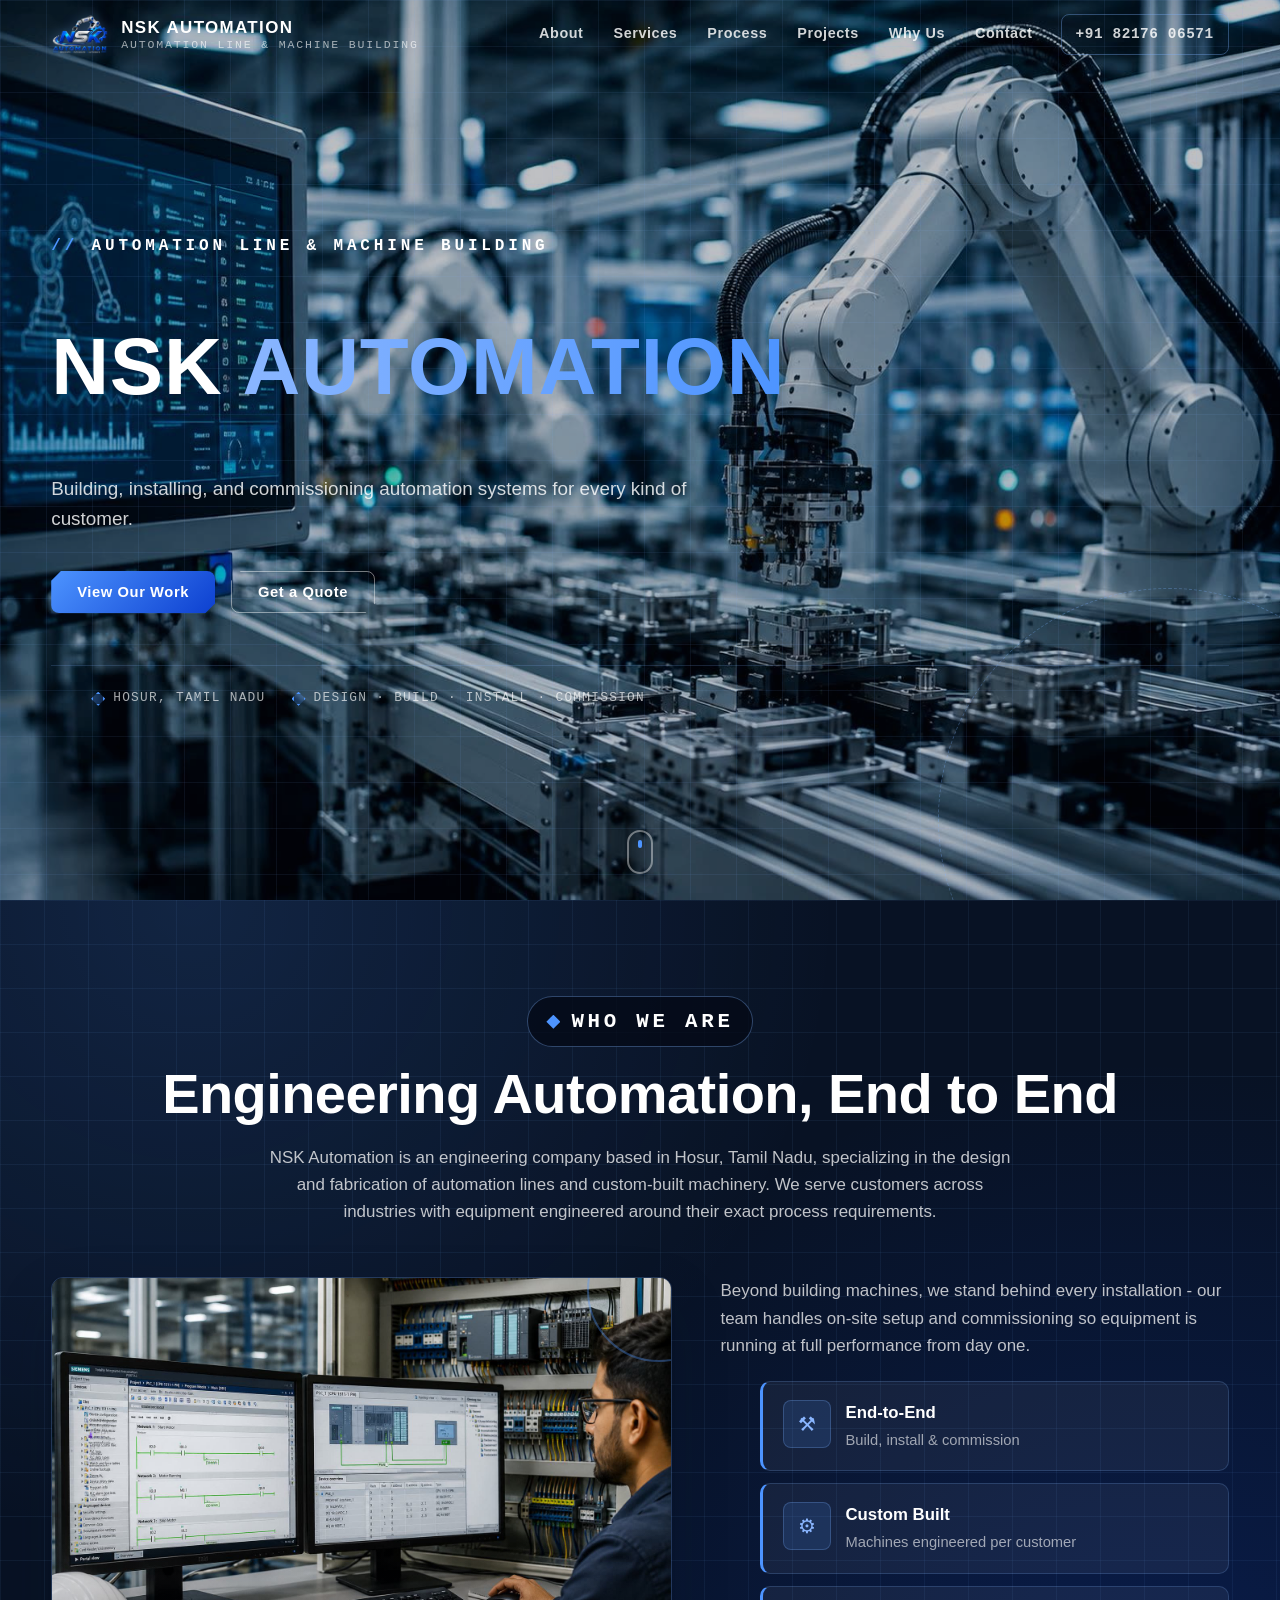
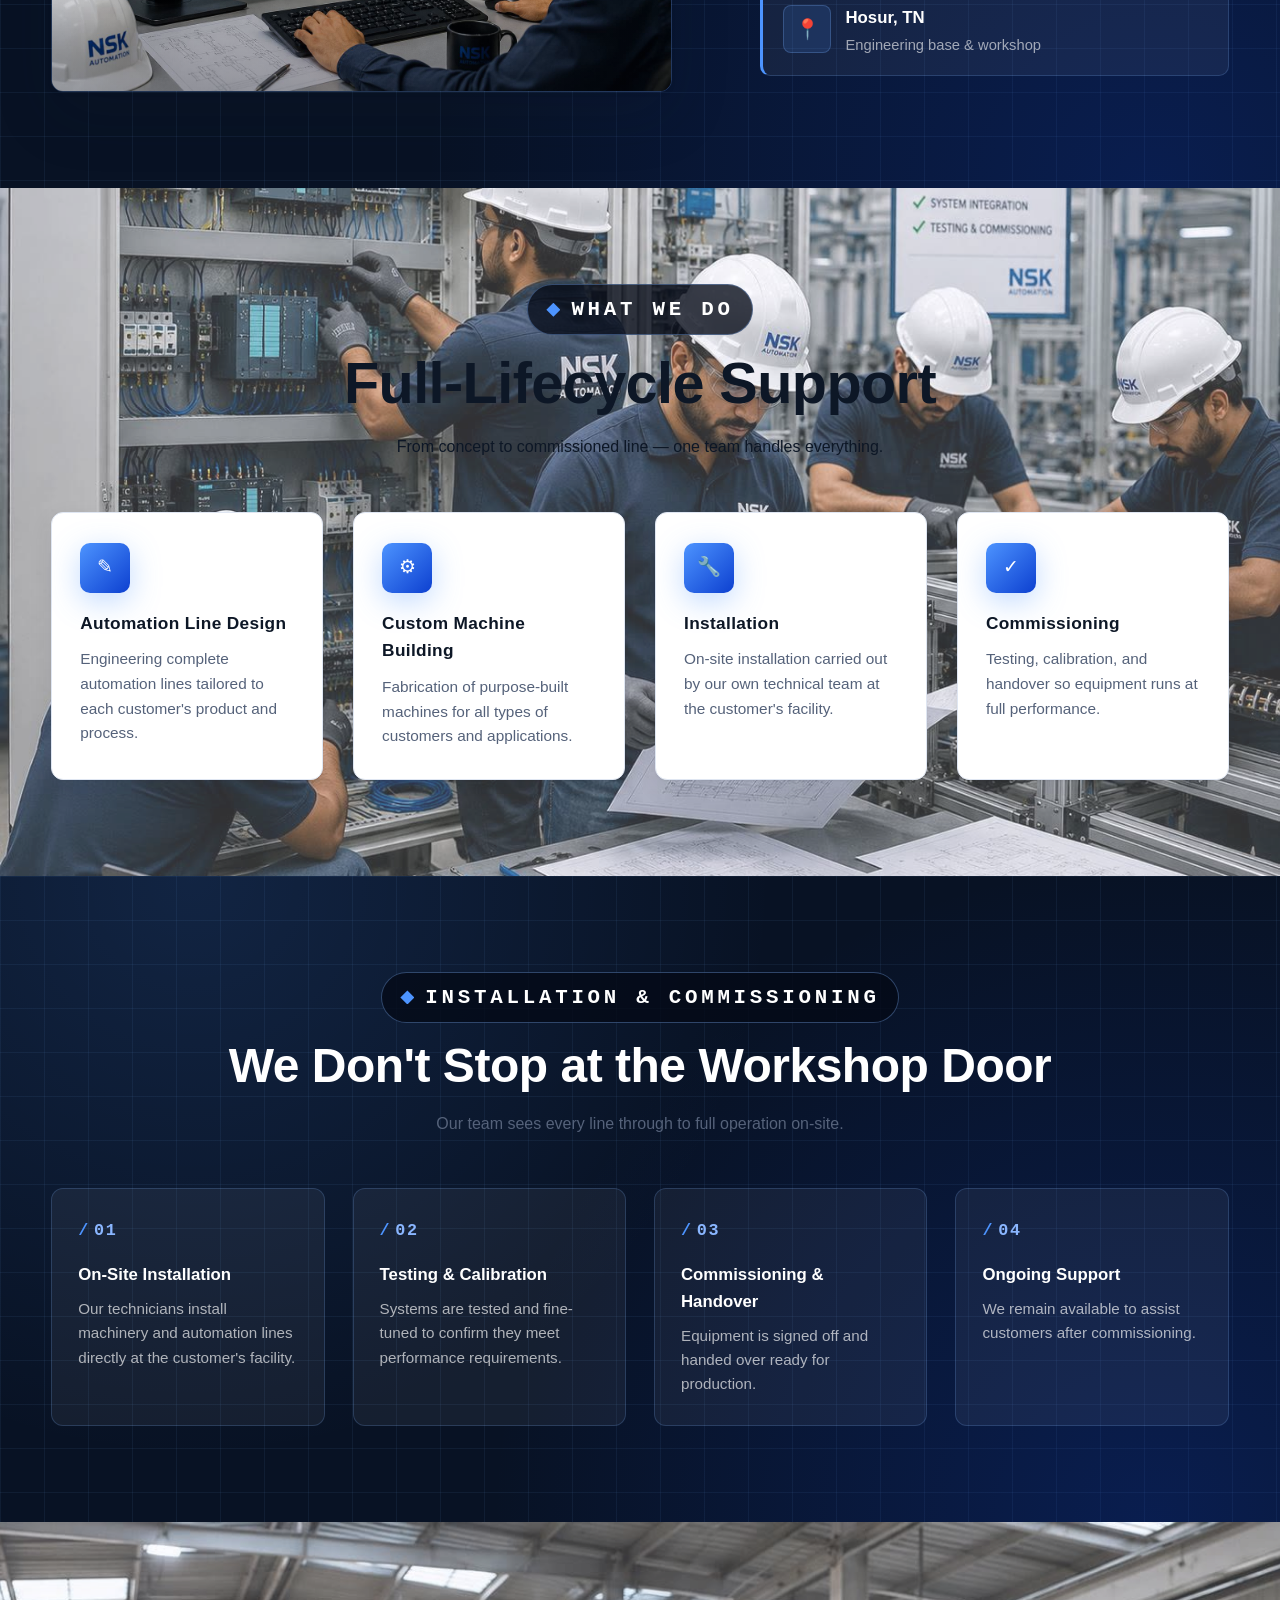
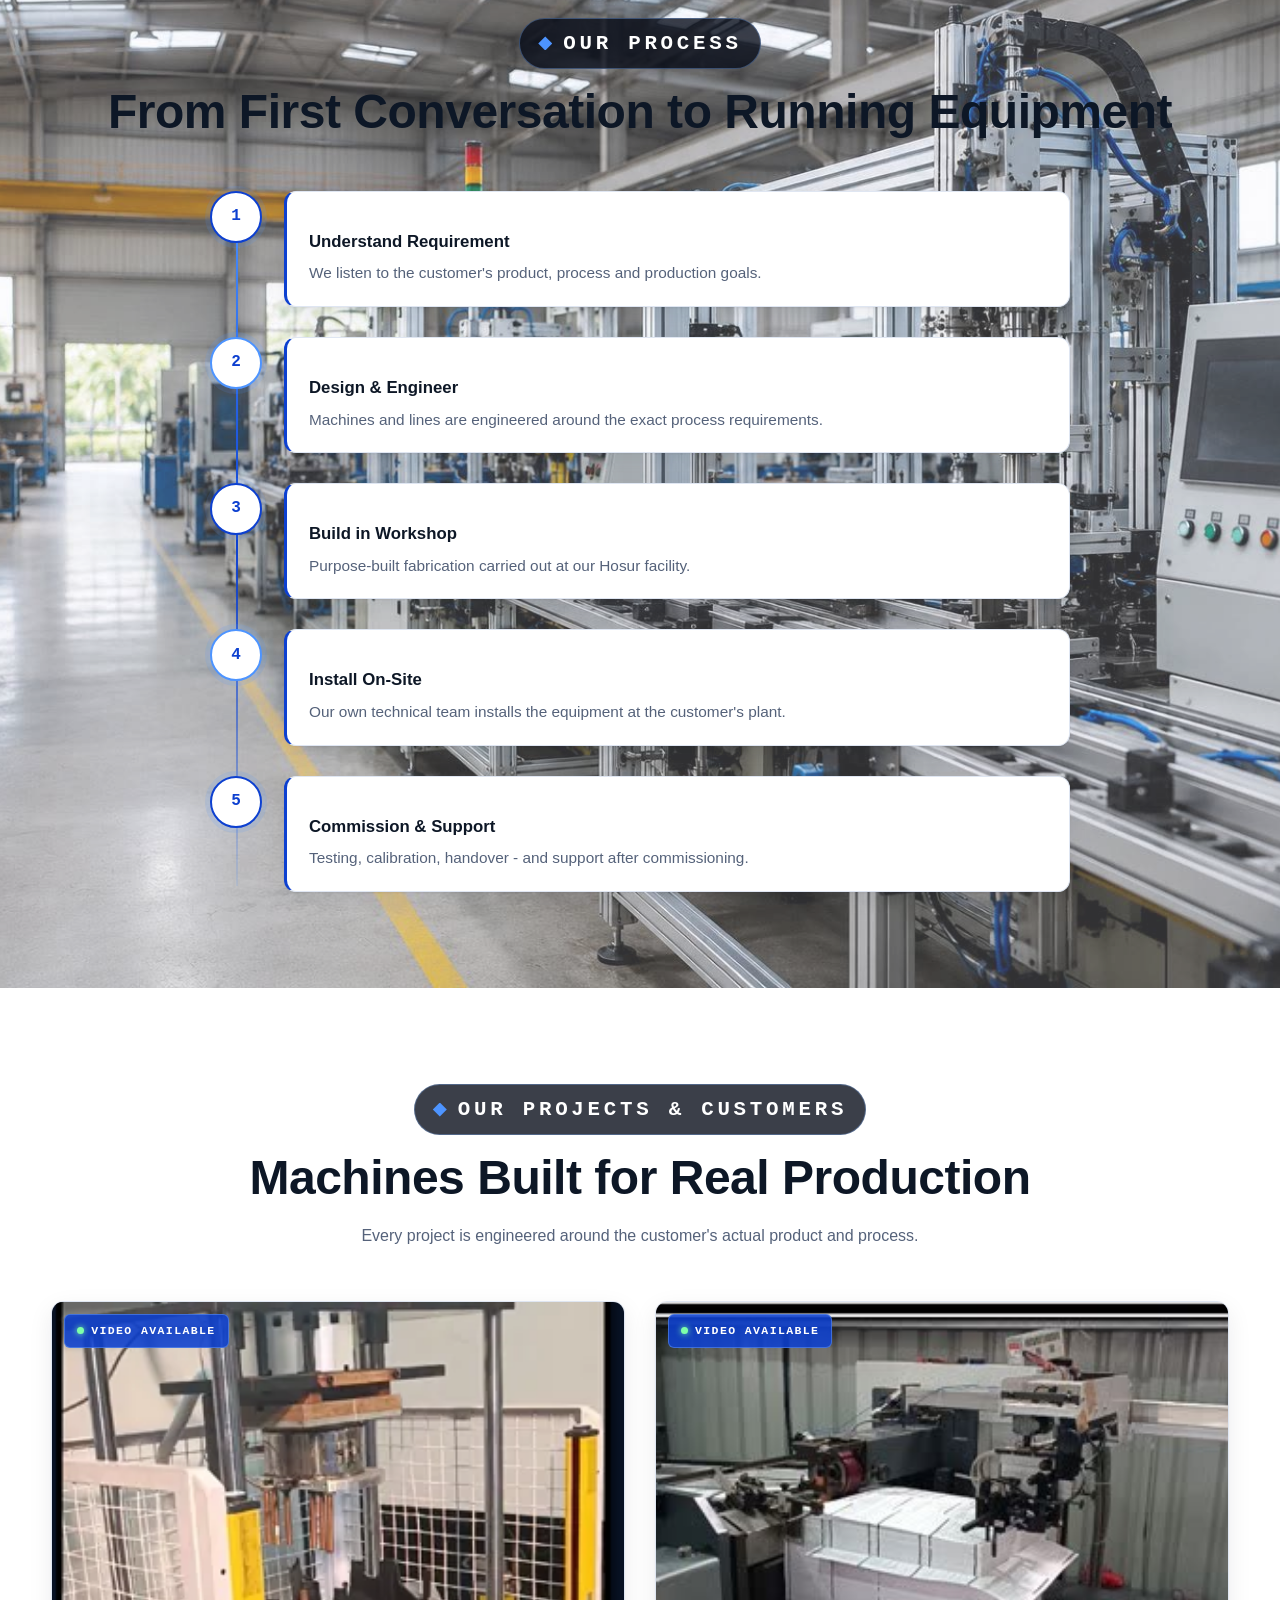
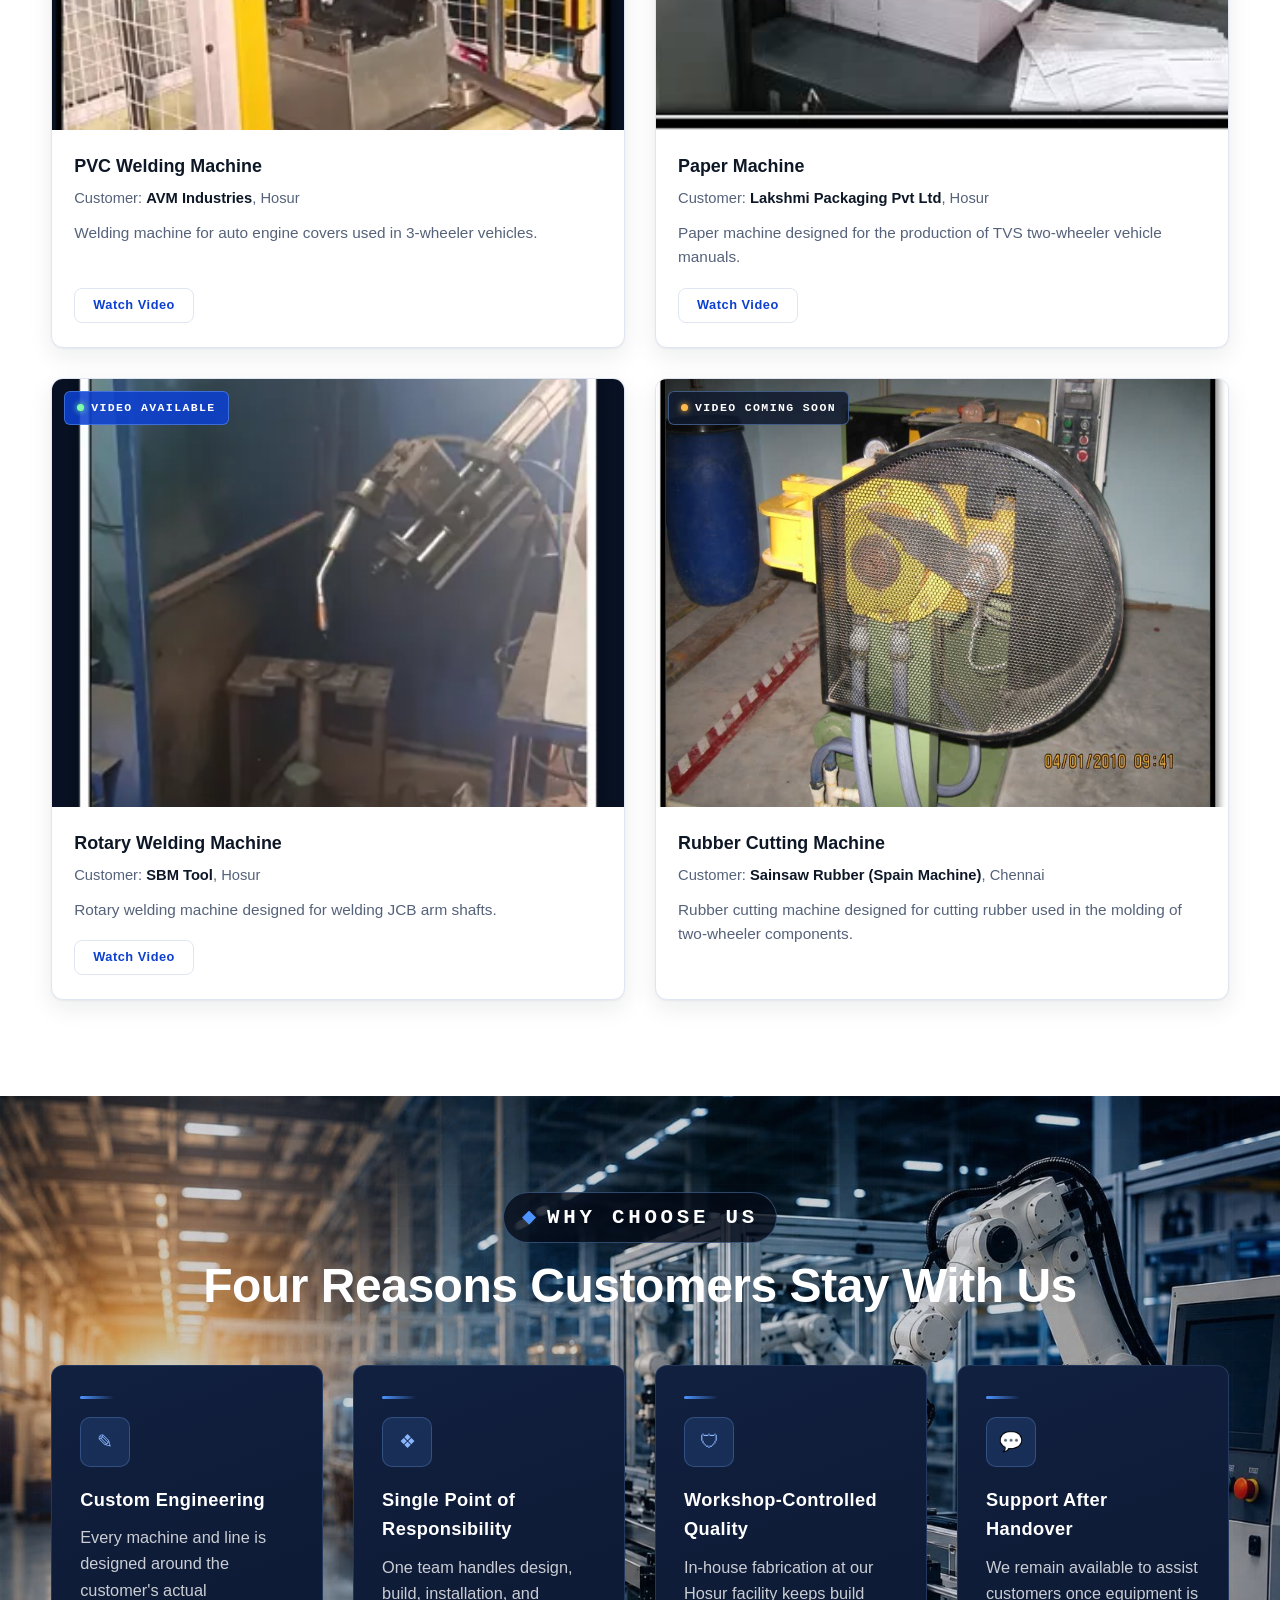
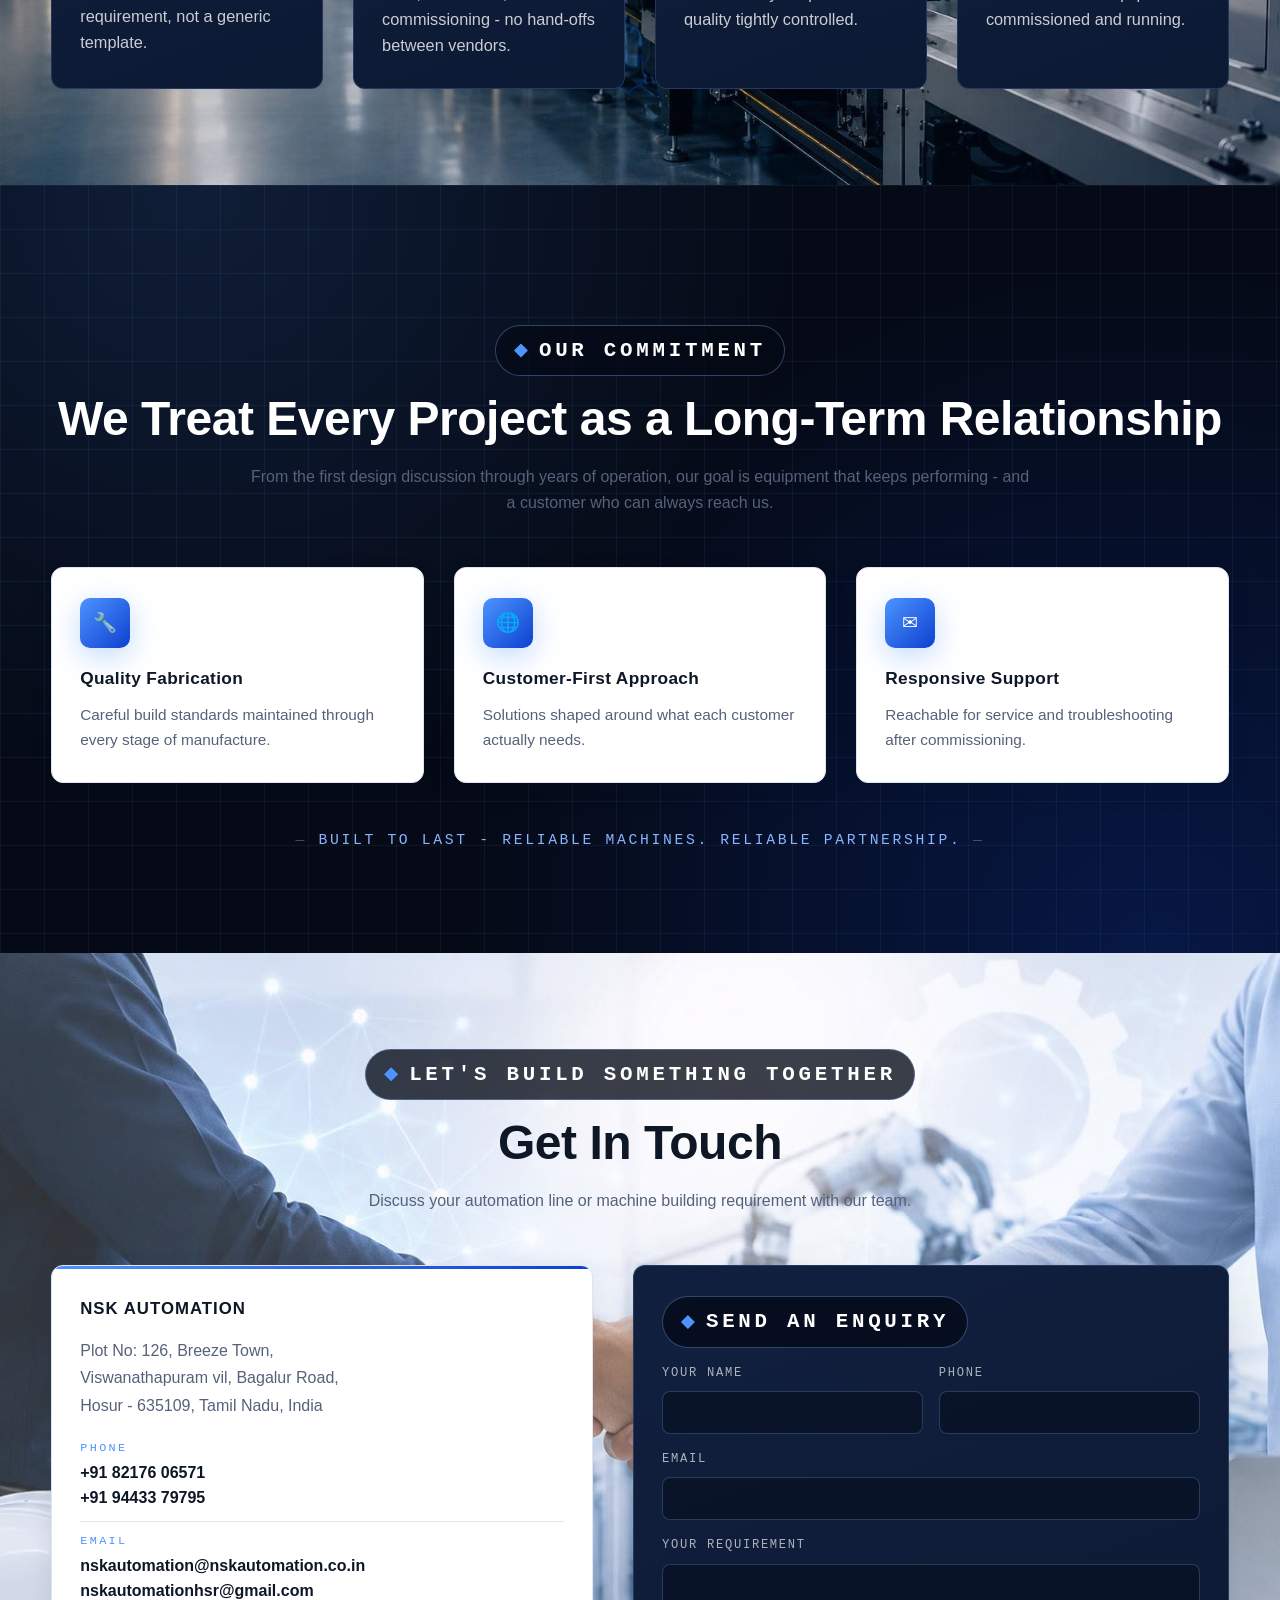
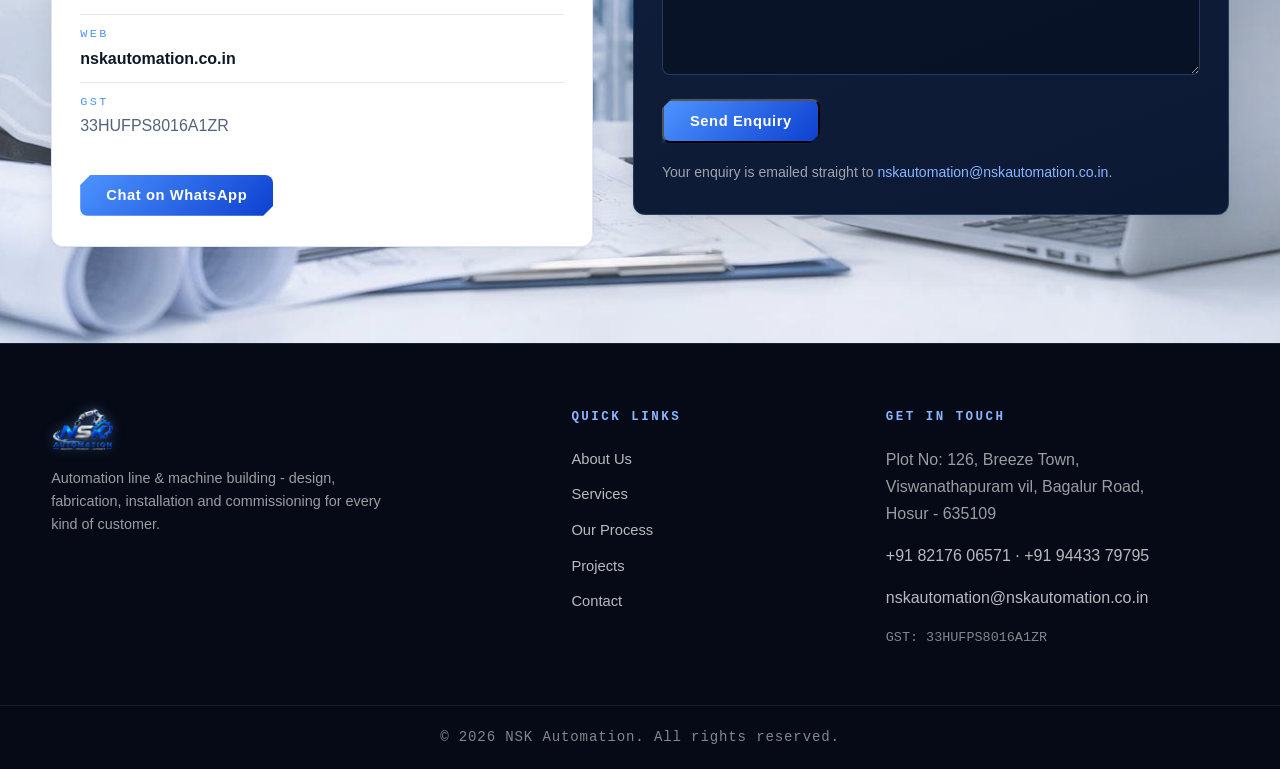
==== commit cd07a9b7: "Remove Tata Electronics and Mahindra Training Cell cards per client request; project grid to 2 colum" ====
--- a/index.html
+++ b/index.html
@@ -258,22 +258,7 @@
             </div>
           </article>
 
-          <!-- Tata Electronics -->
-          <article class="project reveal">
-            <div class="project-media project-media-video">
-              <video class="card-video" controls preload="metadata" playsinline
-                     src="assets/videos/tata-electronics-project.mp4"></video>
-              <span class="project-status">Video available</span>
-            </div>
-            <div class="project-body">
-              <h3>Tata Electronics Project</h3>
-              <p class="project-customer">Customer: <strong>Tata Electronics - MG Plant</strong>, Hosur</p>
-              <p>IM 13 &amp; 14 machines supplied complete with two Fanuc robots, integrated for molding
-              and automated pick-and-place operations.</p>
-            </div>
-          </article>
-
-          <!-- Paper Machine -->
+<!-- Paper Machine -->
           <article class="project reveal">
             <div class="project-media">
               <img src="assets/images/paper-machine.jpg" loading="lazy" decoding="async" alt="Paper machine for Lakshmi Packaging Pvt Ltd">
@@ -316,23 +301,7 @@
             </div>
           </article>
 
-          <!-- Mahindra Training Cell -->
-          <article class="project reveal">
-            <div class="project-media project-gallery">
-<img src="assets/images/mahindra-01.jpg" loading="lazy" decoding="async" alt="Mahindra training cell 1">
-              <img src="assets/images/mahindra-02.jpg" loading="lazy" decoding="async" alt="Mahindra training cell 2">
-              <img src="assets/images/mahindra-03.jpg" loading="lazy" decoding="async" alt="Mahindra training cell 3">
-              <img src="assets/images/mahindra-04.jpg" loading="lazy" decoding="async" alt="Mahindra training cell 4">
-            </div>
-            <div class="project-body">
-              <h3>Mahindra Training Cell</h3>
-              <p class="project-customer">Customer: <strong>Mahindra Plant</strong>, Pune</p>
-              <p>Training cell covering PLC, HMI, Robot, Pneumatic, and Hydraulic systems - primarily
-              designed for operator training on Mahindra car battery pack assembly.</p>
-            </div>
-          </article>
-
-        </div>
+</div>
       </div>
     </section>
 
--- a/css/style.css
+++ b/css/style.css
@@ -768,7 +768,7 @@
    ============================================================ */
 .project-grid {
   display: grid;
-  grid-template-columns: repeat(3, 1fr);
+  grid-template-columns: repeat(2, 1fr);
   gap: 30px;
 }
 
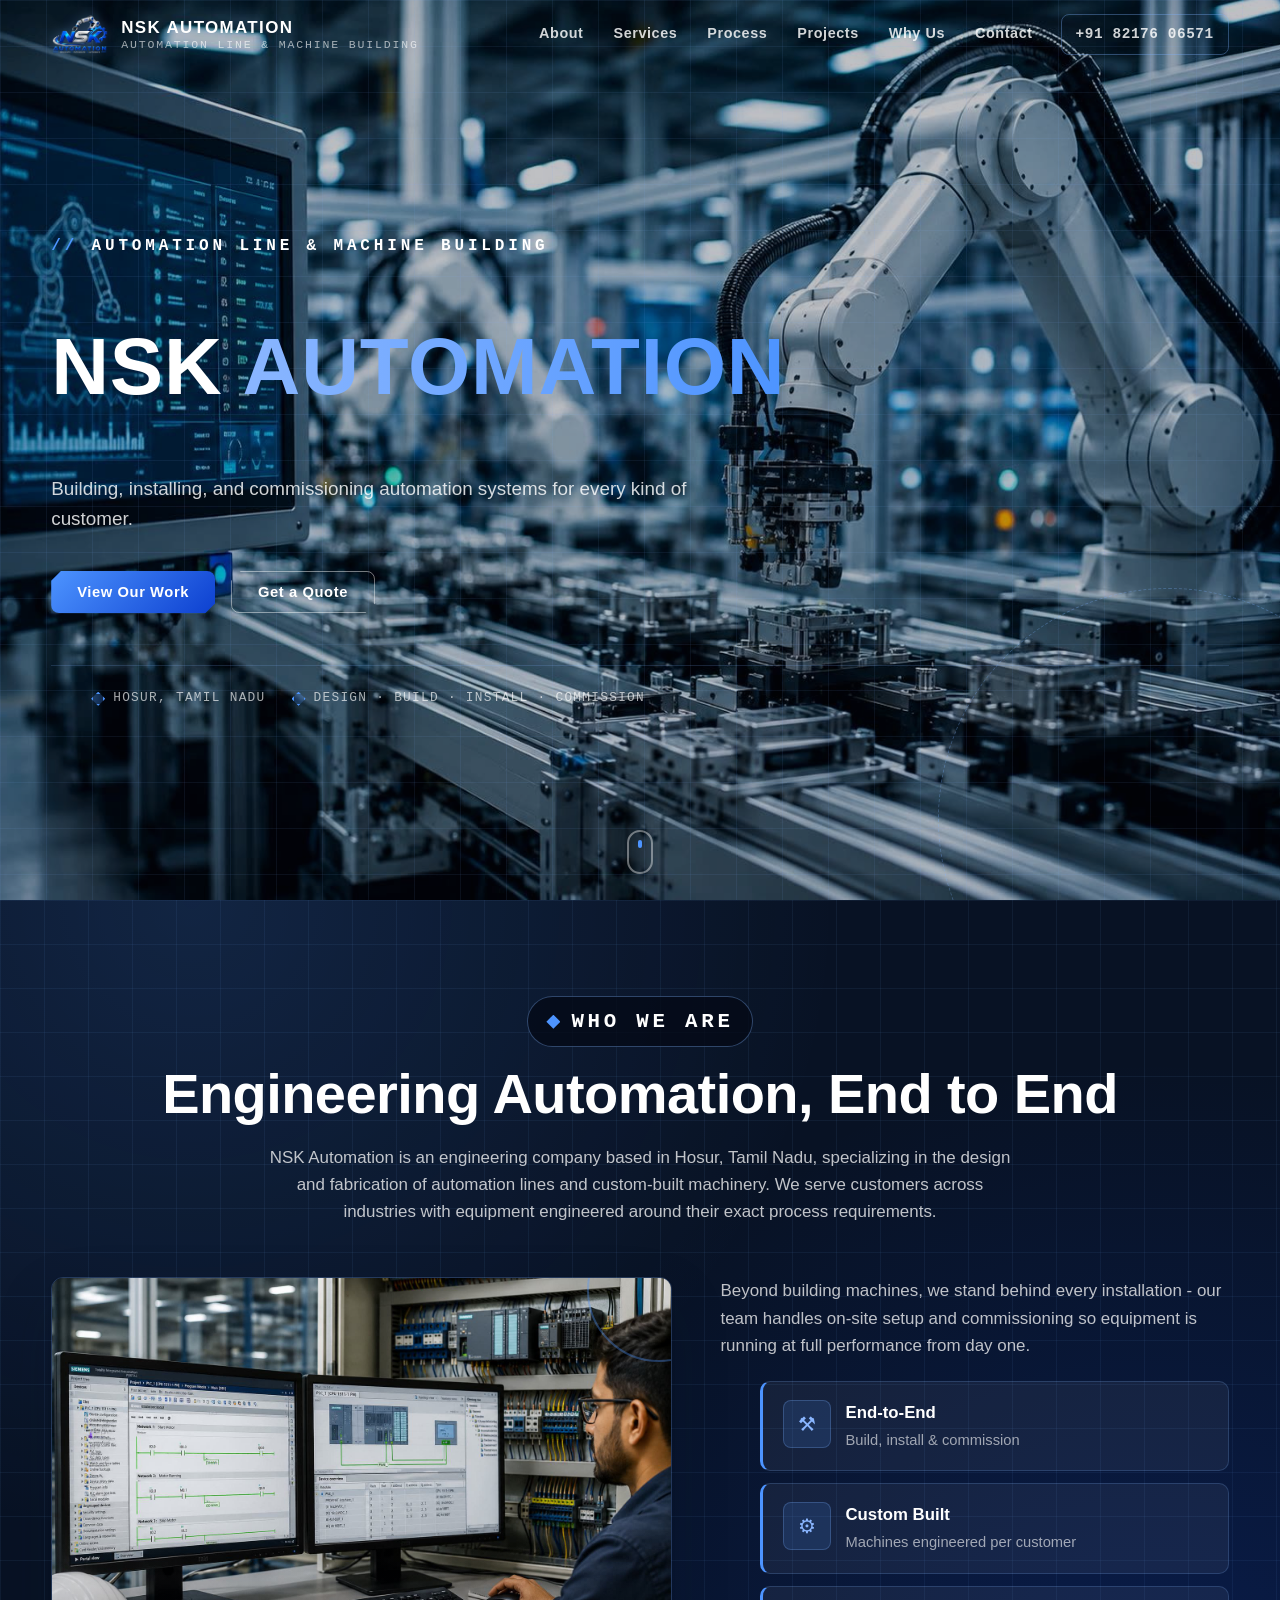
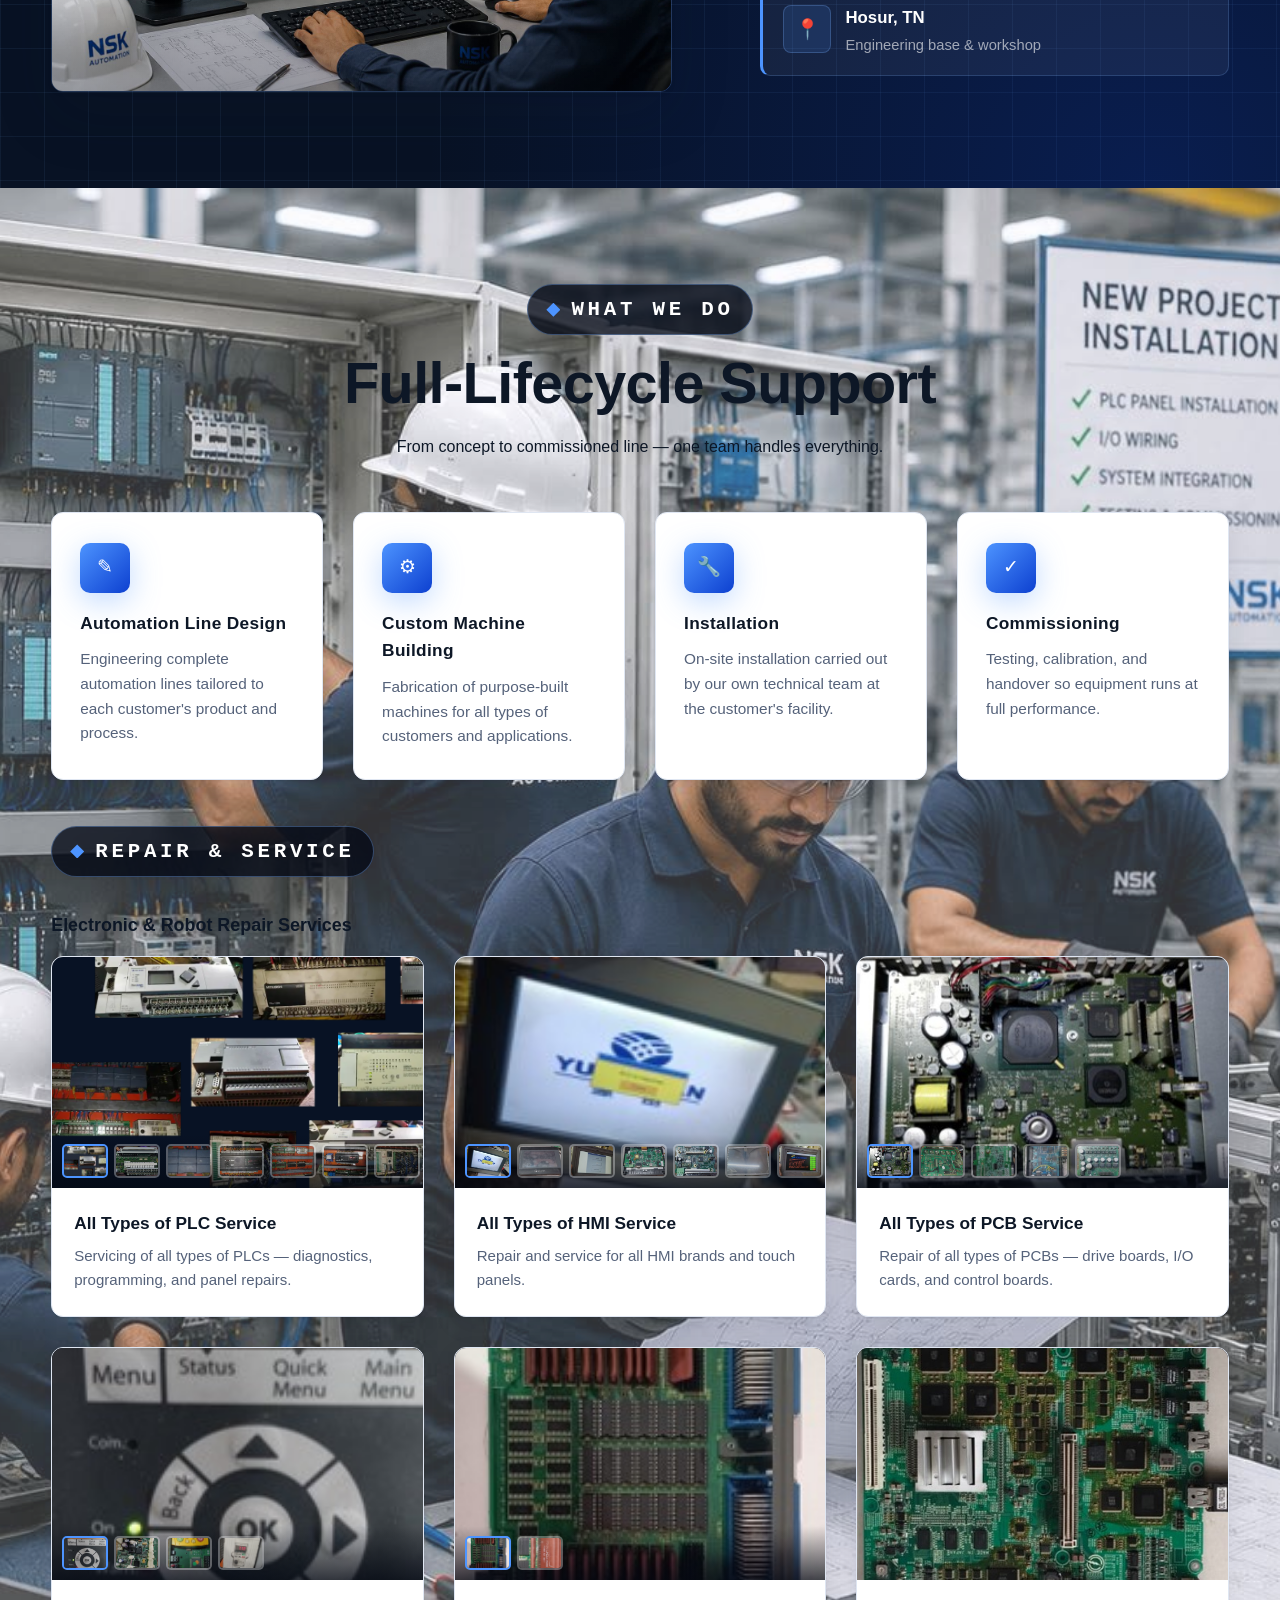
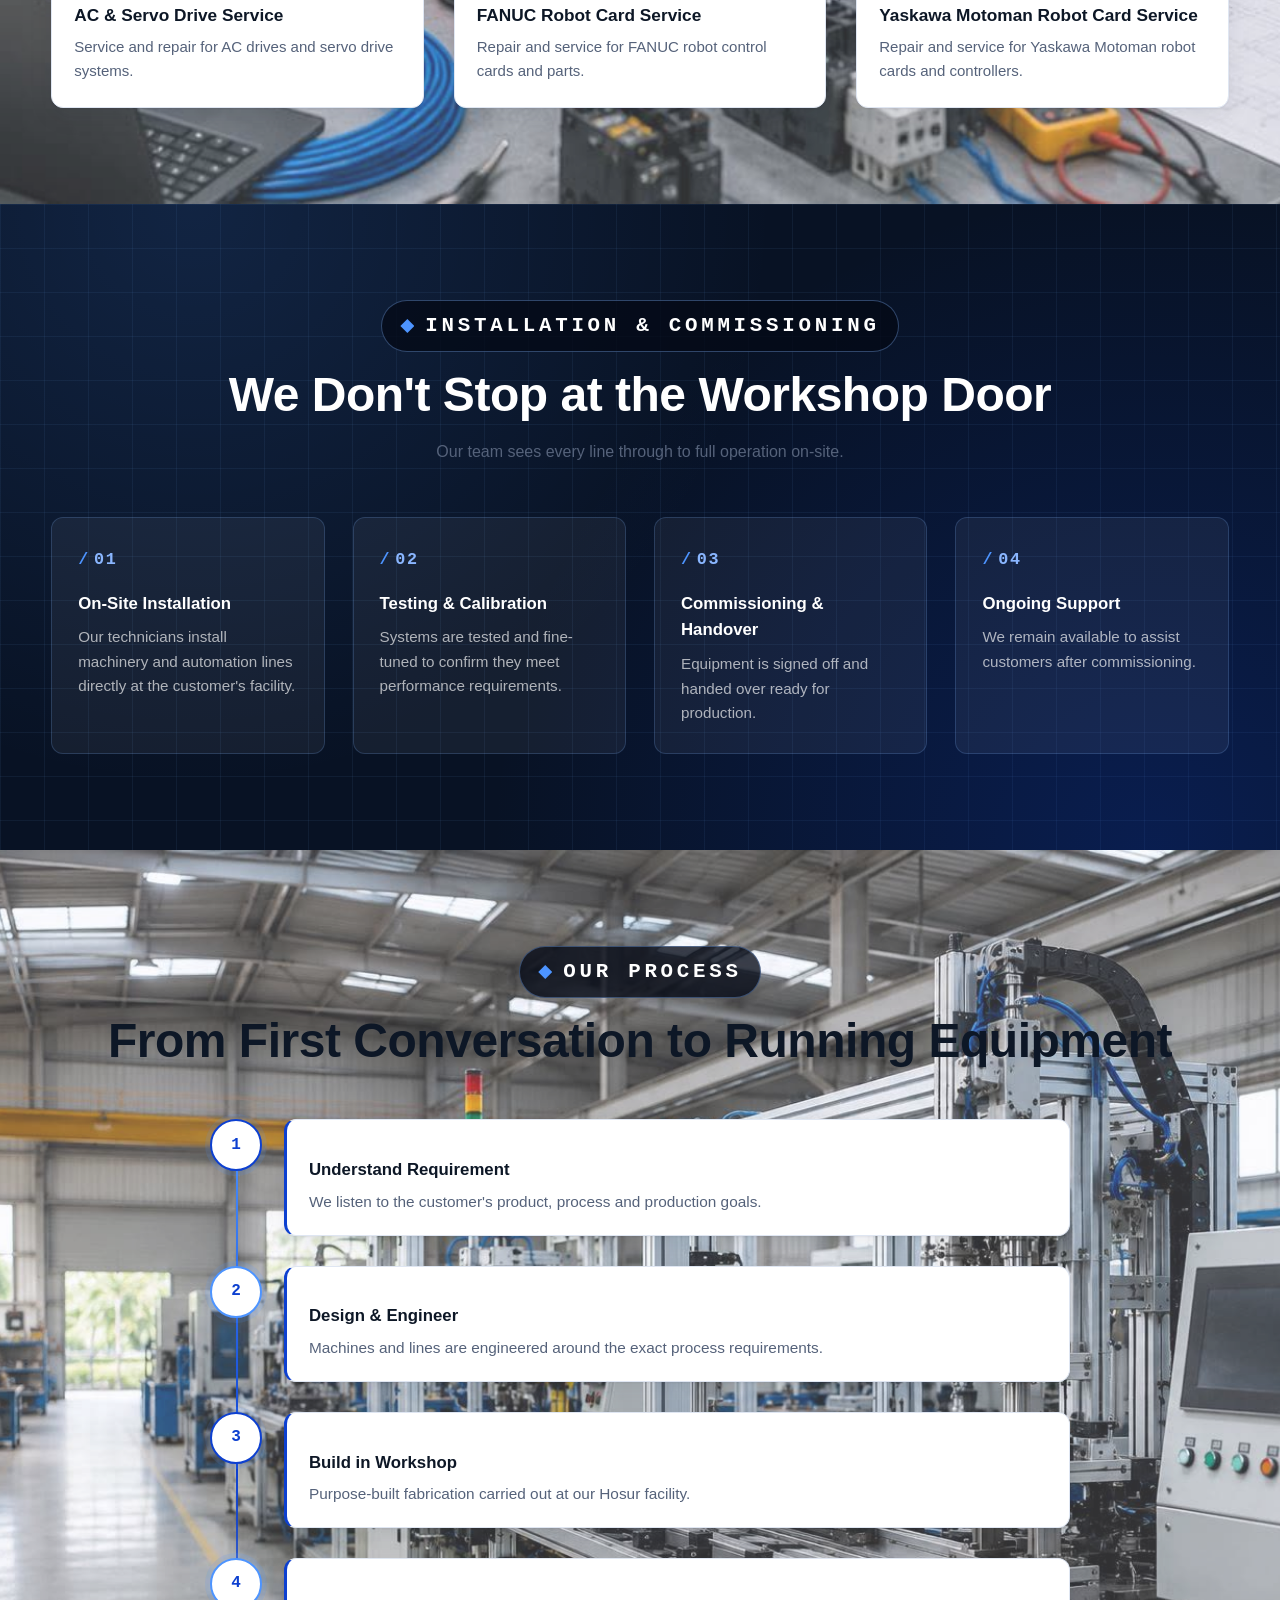
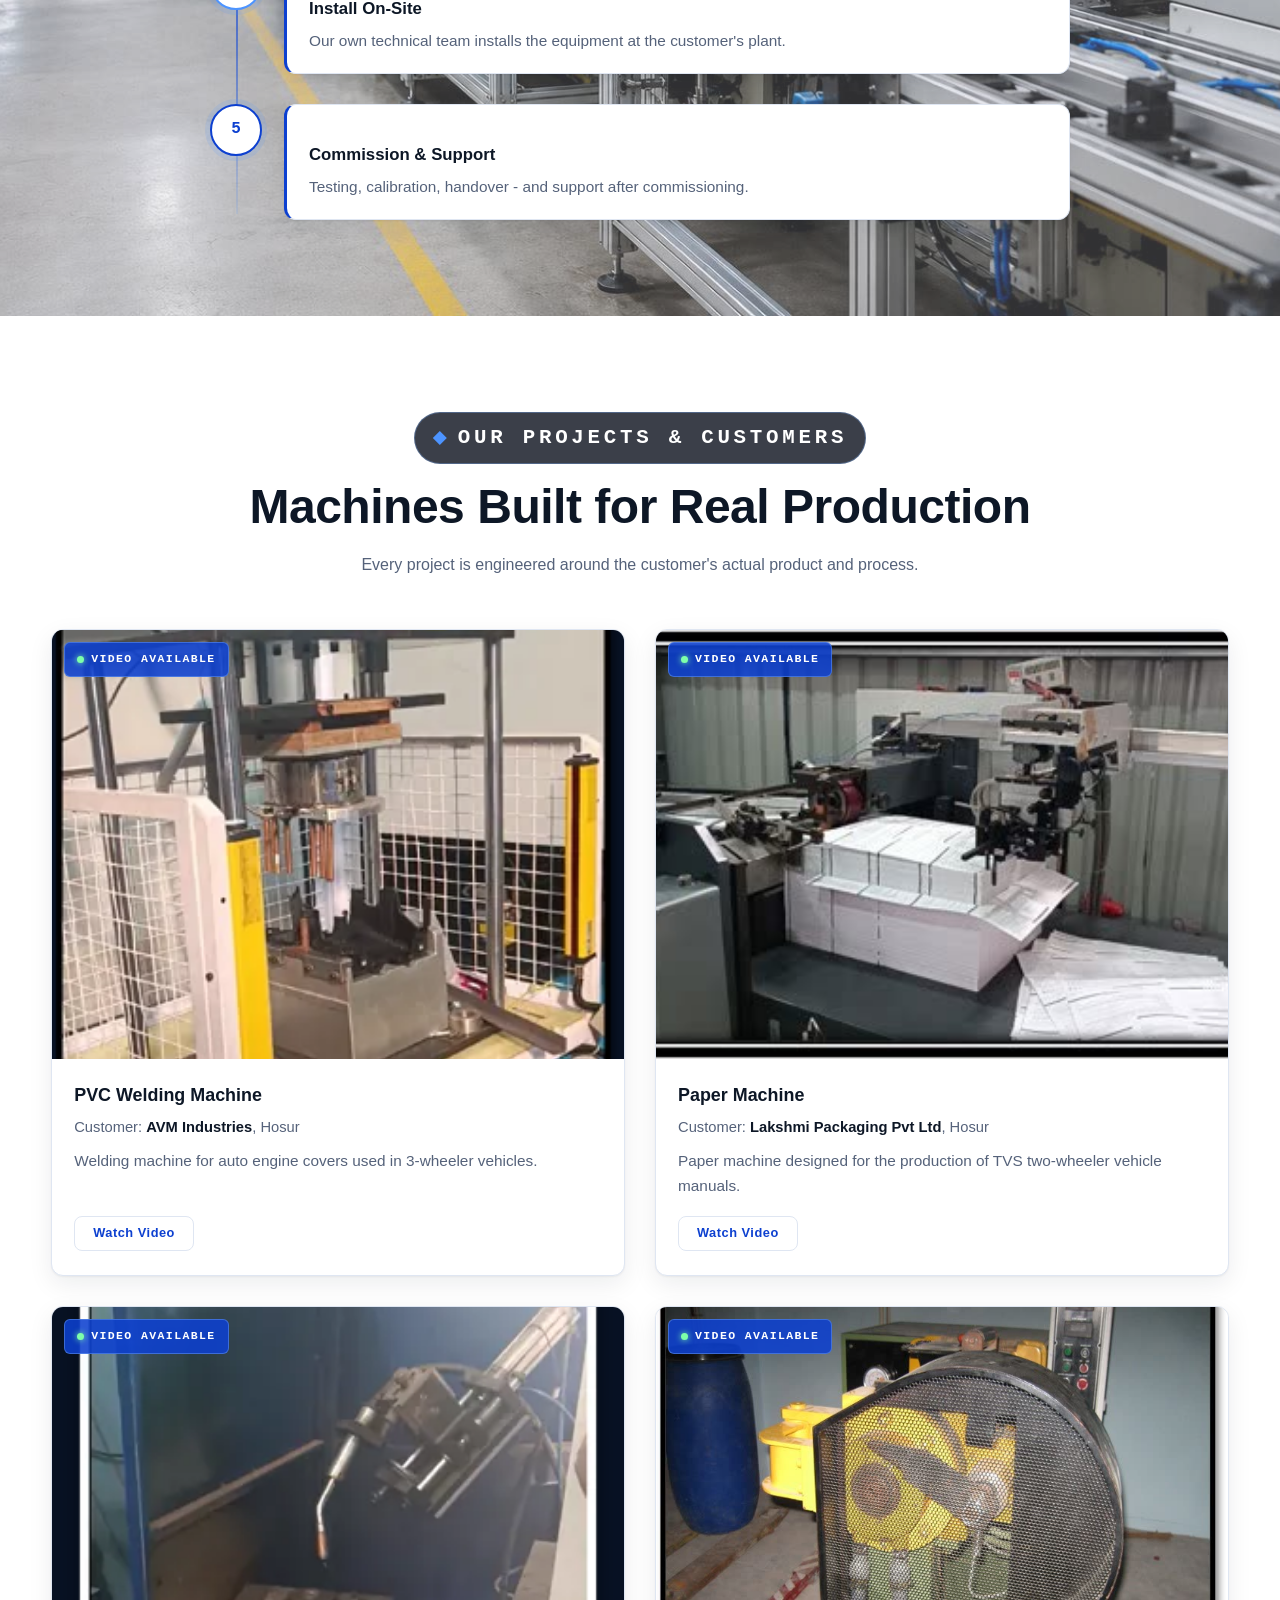
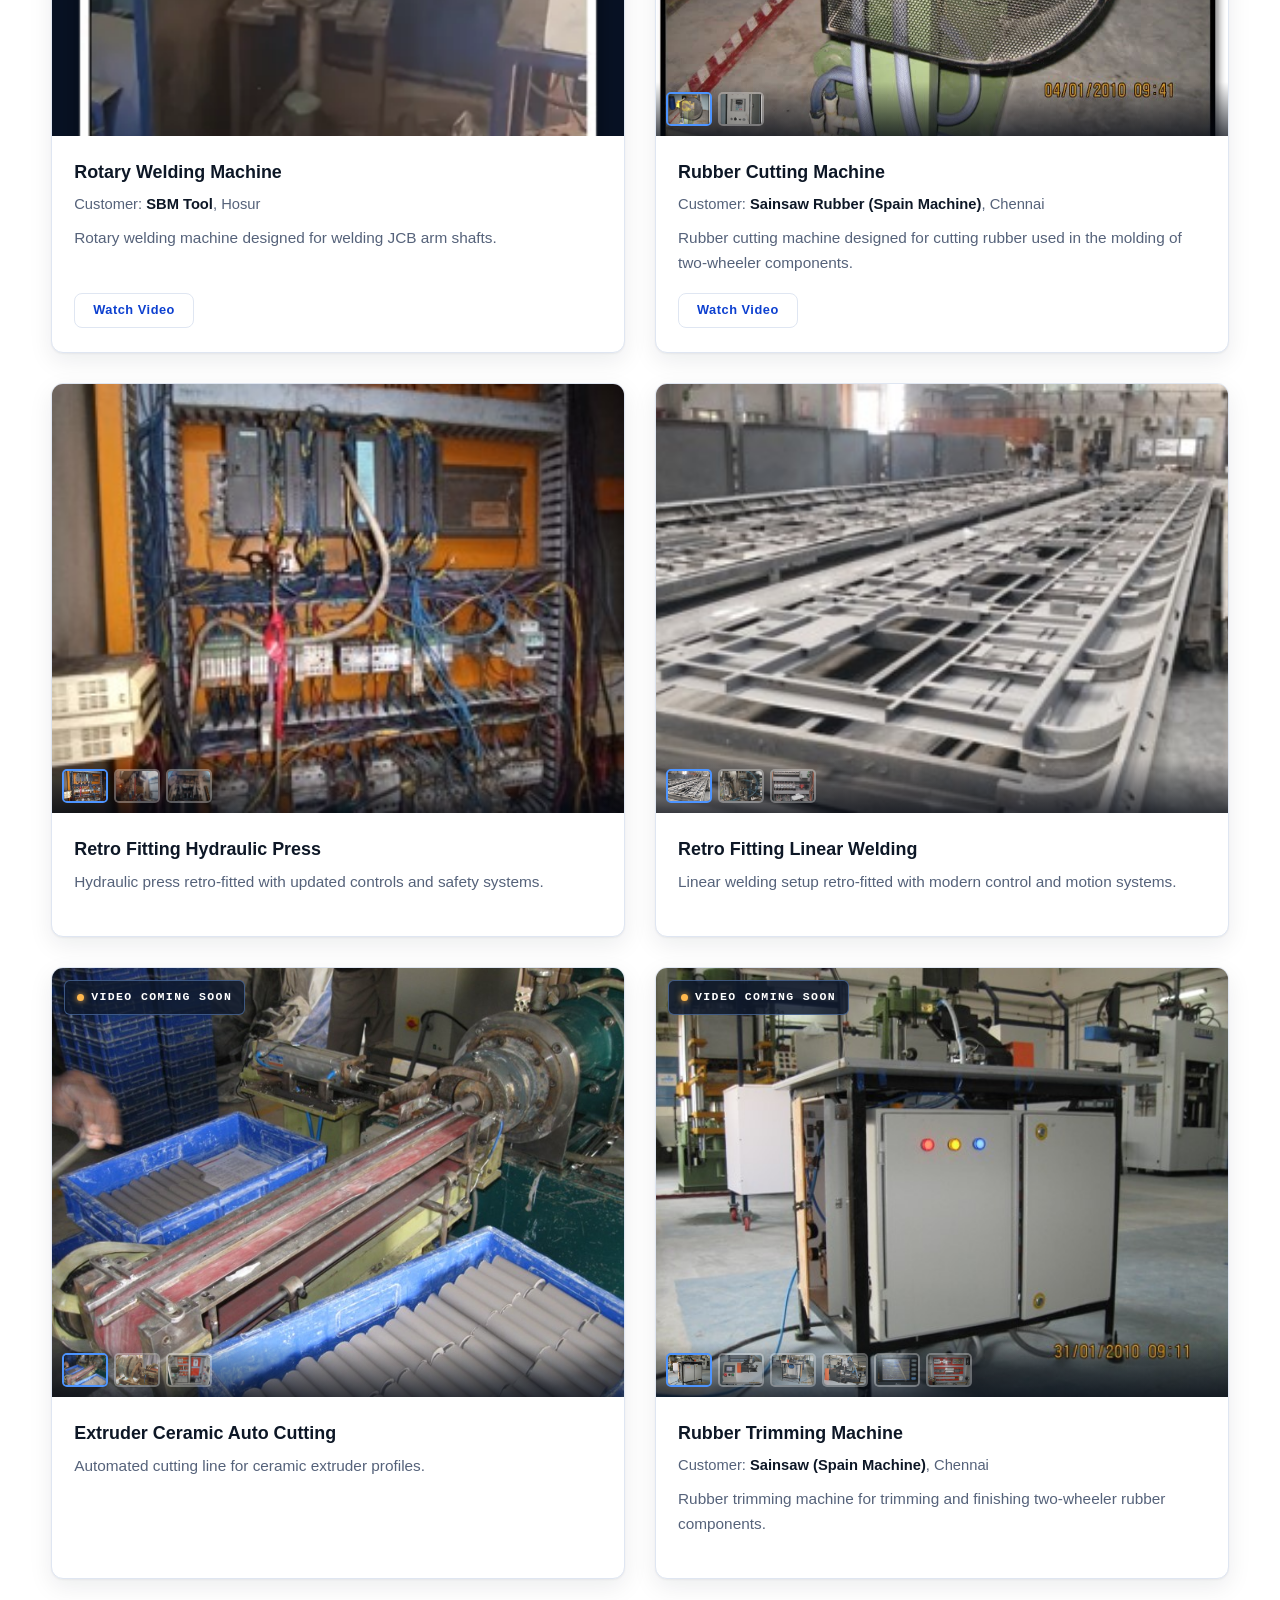
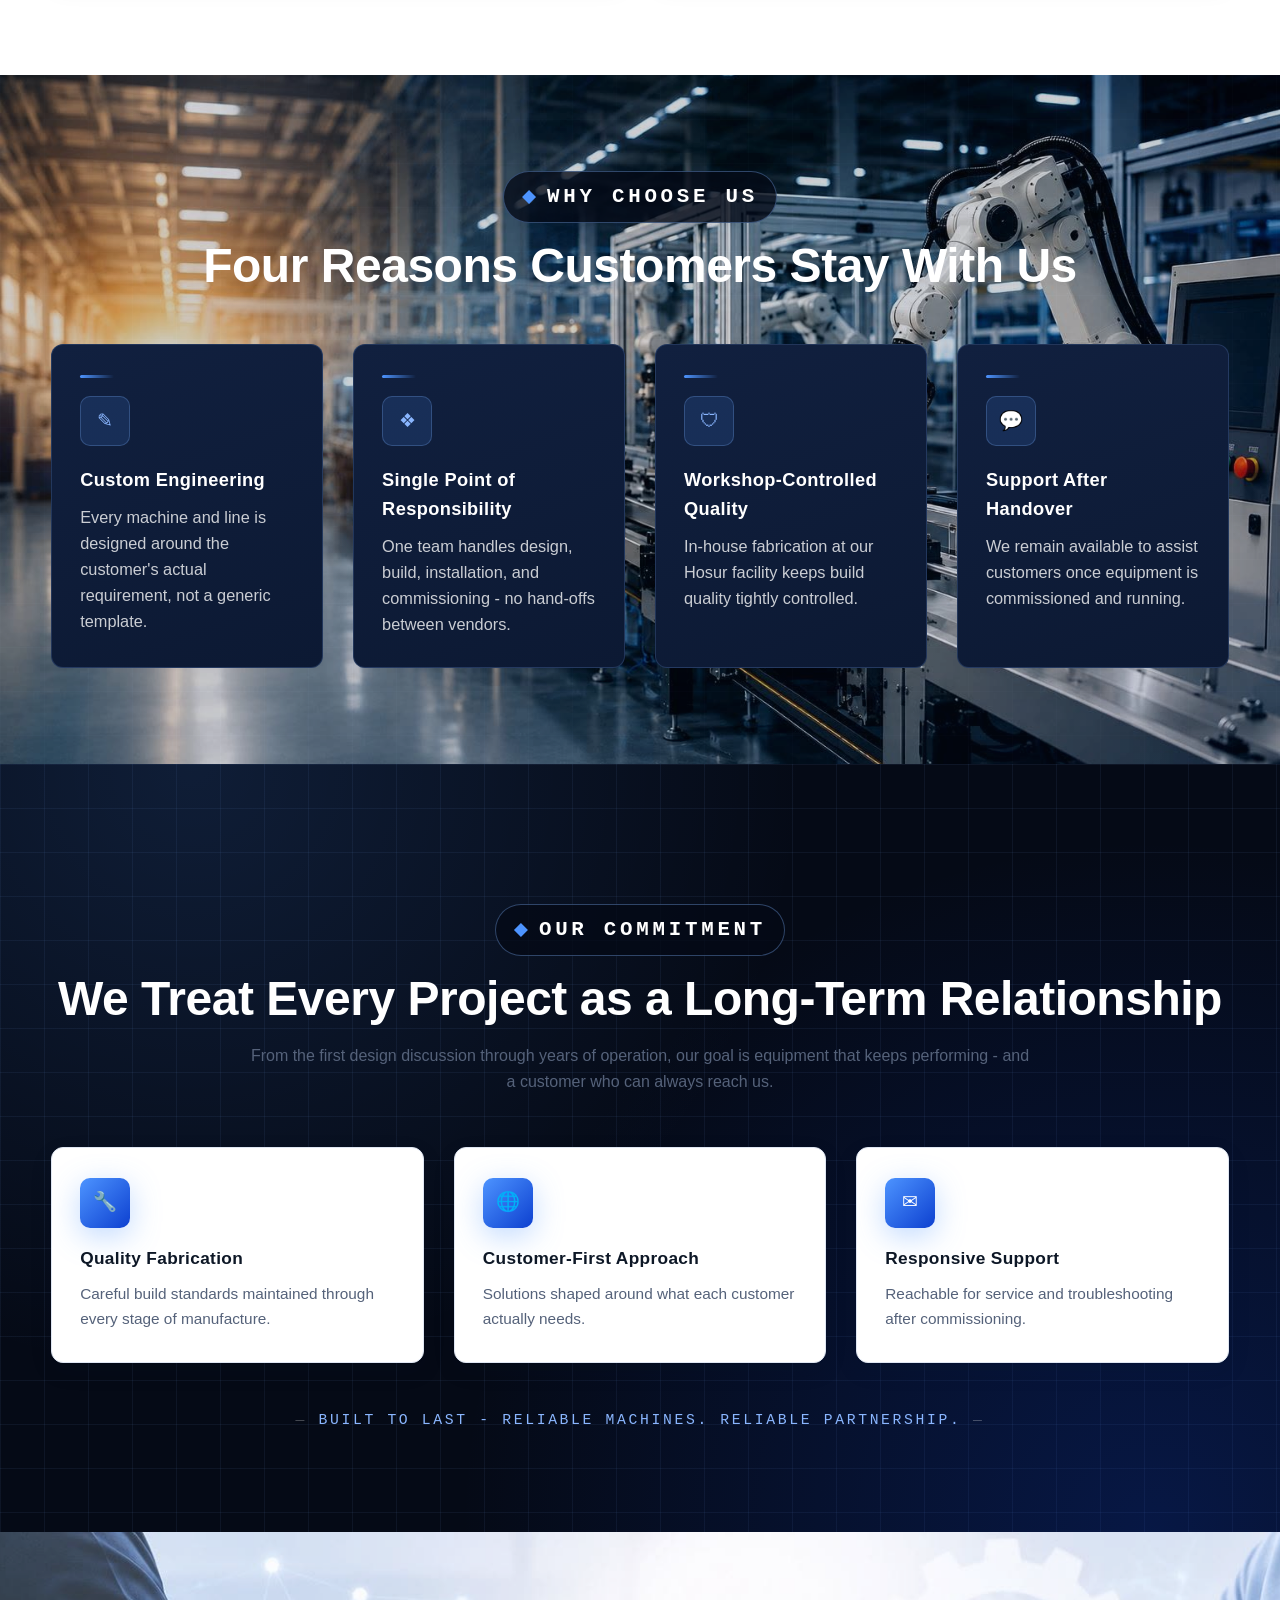
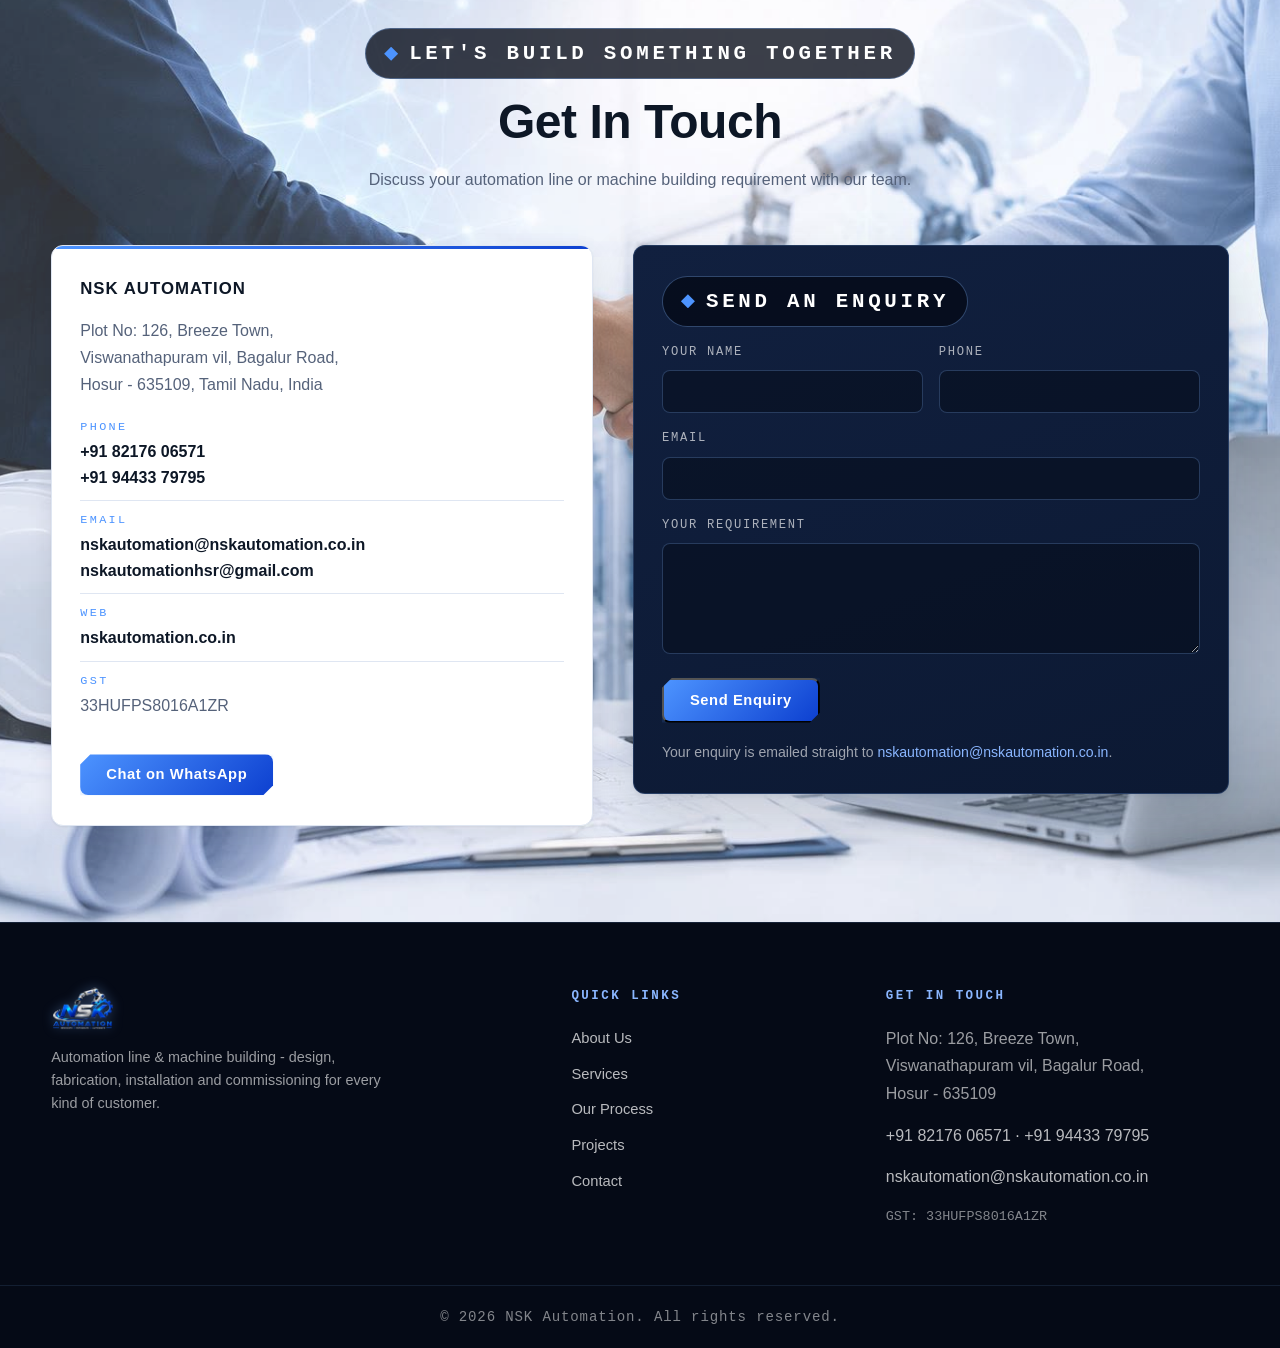
==== commit 238007ec: "Add Repair & Service photo cards (PLC/HMI/PCB/Drive/FANUC/Yaskawa); add 4 new project cards; rubber " ====
--- a/index.html
+++ b/index.html
@@ -143,6 +143,117 @@
             <p>Testing, calibration, and handover so equipment runs at full performance.</p>
           </article>
         </div>
+
+        <!-- Repair & Service -->
+        <div class="section-subhead reveal" style="margin-top:46px;">
+          <span class="section-tag">Repair &amp; Service</span>
+          <h3 style="color:var(--ink);margin-bottom:16px;font-size:1.12rem;">Electronic &amp; Robot Repair Services</h3>
+        </div>
+        <div class="photo-grid">
+          <!-- PLC -->
+          <article class="photo-card reveal">
+            <div class="photo-media">
+              <img src="assets/images/services/service-plc.webp" loading="lazy" decoding="async" alt="PLC service">
+              <span class="thumb-strip">
+                <button class="thumb is-active" type="button" data-full="assets/images/services/service-plc.webp" aria-label="Photo 1"><img src="assets/images/services/service-plc.webp" alt="" loading="lazy"></button>
+                <button class="thumb" type="button" data-full="assets/images/services/service-plc-01.jpg" aria-label="Photo 2"><img src="assets/images/services/service-plc-01.jpg" alt="" loading="lazy"></button>
+                <button class="thumb" type="button" data-full="assets/images/services/service-plc-02.jpg" aria-label="Photo 3"><img src="assets/images/services/service-plc-02.jpg" alt="" loading="lazy"></button>
+                <button class="thumb" type="button" data-full="assets/images/services/service-plc-03.jpg" aria-label="Photo 4"><img src="assets/images/services/service-plc-03.jpg" alt="" loading="lazy"></button>
+                <button class="thumb" type="button" data-full="assets/images/services/service-plc-04.jpg" aria-label="Photo 5"><img src="assets/images/services/service-plc-04.jpg" alt="" loading="lazy"></button>
+                <button class="thumb" type="button" data-full="assets/images/services/service-plc-05.jpg" aria-label="Photo 6"><img src="assets/images/services/service-plc-05.jpg" alt="" loading="lazy"></button>
+                <button class="thumb" type="button" data-full="assets/images/services/service-plc-06.jpg" aria-label="Photo 7"><img src="assets/images/services/service-plc-06.jpg" alt="" loading="lazy"></button>
+                <button class="thumb" type="button" data-full="assets/images/services/service-plc-07.jpg" aria-label="Photo 8"><img src="assets/images/services/service-plc-07.jpg" alt="" loading="lazy"></button>
+                <button class="thumb" type="button" data-full="assets/images/services/service-plc-08.jpg" aria-label="Photo 9"><img src="assets/images/services/service-plc-08.jpg" alt="" loading="lazy"></button>
+                <button class="thumb" type="button" data-full="assets/images/services/service-plc-10.jpg" aria-label="Photo 10"><img src="assets/images/services/service-plc-10.jpg" alt="" loading="lazy"></button>
+              </span>
+            </div>
+            <div class="photo-body">
+              <h3>All Types of PLC Service</h3>
+              <p>Servicing of all types of PLCs — diagnostics, programming, and panel repairs.</p>
+            </div>
+          </article>
+          <!-- HMI -->
+          <article class="photo-card reveal">
+            <div class="photo-media">
+              <img src="assets/images/services/service-hmi-01.jpg" loading="lazy" decoding="async" alt="HMI service">
+              <span class="thumb-strip">
+                <button class="thumb is-active" type="button" data-full="assets/images/services/service-hmi-01.jpg" aria-label="Photo 1"><img src="assets/images/services/service-hmi-01.jpg" alt="" loading="lazy"></button>
+                <button class="thumb" type="button" data-full="assets/images/services/service-hmi-02.jpg" aria-label="Photo 2"><img src="assets/images/services/service-hmi-02.jpg" alt="" loading="lazy"></button>
+                <button class="thumb" type="button" data-full="assets/images/services/service-hmi-03.jpg" aria-label="Photo 3"><img src="assets/images/services/service-hmi-03.jpg" alt="" loading="lazy"></button>
+                <button class="thumb" type="button" data-full="assets/images/services/service-hmi-04.jpg" aria-label="Photo 4"><img src="assets/images/services/service-hmi-04.jpg" alt="" loading="lazy"></button>
+                <button class="thumb" type="button" data-full="assets/images/services/service-hmi-05.jpg" aria-label="Photo 5"><img src="assets/images/services/service-hmi-05.jpg" alt="" loading="lazy"></button>
+                <button class="thumb" type="button" data-full="assets/images/services/service-hmi-06.jpg" aria-label="Photo 6"><img src="assets/images/services/service-hmi-06.jpg" alt="" loading="lazy"></button>
+                <button class="thumb" type="button" data-full="assets/images/services/service-hmi-07.jpg" aria-label="Photo 7"><img src="assets/images/services/service-hmi-07.jpg" alt="" loading="lazy"></button>
+                <button class="thumb" type="button" data-full="assets/images/services/service-hmi-08.jpg" aria-label="Photo 8"><img src="assets/images/services/service-hmi-08.jpg" alt="" loading="lazy"></button>
+                <button class="thumb" type="button" data-full="assets/images/services/service-hmi-09.jpg" aria-label="Photo 9"><img src="assets/images/services/service-hmi-09.jpg" alt="" loading="lazy"></button>
+                <button class="thumb" type="button" data-full="assets/images/services/service-hmi-10.jpg" aria-label="Photo 10"><img src="assets/images/services/service-hmi-10.jpg" alt="" loading="lazy"></button>
+                <button class="thumb" type="button" data-full="assets/images/services/service-hmi-11.jpg" aria-label="Photo 11"><img src="assets/images/services/service-hmi-11.jpg" alt="" loading="lazy"></button>
+              </span>
+            </div>
+            <div class="photo-body">
+              <h3>All Types of HMI Service</h3>
+              <p>Repair and service for all HMI brands and touch panels.</p>
+            </div>
+          </article>
+          <!-- PCB -->
+          <article class="photo-card reveal">
+            <div class="photo-media">
+              <img src="assets/images/services/service-pcb-01.jpg" loading="lazy" decoding="async" alt="PCB service">
+              <span class="thumb-strip">
+                <button class="thumb is-active" type="button" data-full="assets/images/services/service-pcb-01.jpg" aria-label="Photo 1"><img src="assets/images/services/service-pcb-01.jpg" alt="" loading="lazy"></button>
+                <button class="thumb" type="button" data-full="assets/images/services/service-pcb-02.jpg" aria-label="Photo 2"><img src="assets/images/services/service-pcb-02.jpg" alt="" loading="lazy"></button>
+                <button class="thumb" type="button" data-full="assets/images/services/service-pcb-03.jpg" aria-label="Photo 3"><img src="assets/images/services/service-pcb-03.jpg" alt="" loading="lazy"></button>
+                <button class="thumb" type="button" data-full="assets/images/services/service-pcb-04.jpg" aria-label="Photo 4"><img src="assets/images/services/service-pcb-04.jpg" alt="" loading="lazy"></button>
+                <button class="thumb" type="button" data-full="assets/images/services/service-pcb-05.jpg" aria-label="Photo 5"><img src="assets/images/services/service-pcb-05.jpg" alt="" loading="lazy"></button>
+              </span>
+            </div>
+            <div class="photo-body">
+              <h3>All Types of PCB Service</h3>
+              <p>Repair of all types of PCBs — drive boards, I/O cards, and control boards.</p>
+            </div>
+          </article>
+          <!-- Drive -->
+          <article class="photo-card reveal">
+            <div class="photo-media">
+              <img src="assets/images/services/service-drive-01.jpg" loading="lazy" decoding="async" alt="AC and DC servo drive service">
+              <span class="thumb-strip">
+                <button class="thumb is-active" type="button" data-full="assets/images/services/service-drive-01.jpg" aria-label="Photo 1"><img src="assets/images/services/service-drive-01.jpg" alt="" loading="lazy"></button>
+                <button class="thumb" type="button" data-full="assets/images/services/service-drive-02.jpg" aria-label="Photo 2"><img src="assets/images/services/service-drive-02.jpg" alt="" loading="lazy"></button>
+                <button class="thumb" type="button" data-full="assets/images/services/service-drive-03.jpg" aria-label="Photo 3"><img src="assets/images/services/service-drive-03.jpg" alt="" loading="lazy"></button>
+                <button class="thumb" type="button" data-full="assets/images/services/service-drive-04.jpg" aria-label="Photo 4"><img src="assets/images/services/service-drive-04.jpg" alt="" loading="lazy"></button>
+              </span>
+            </div>
+            <div class="photo-body">
+              <h3>AC &amp; Servo Drive Service</h3>
+              <p>Service and repair for AC drives and servo drive systems.</p>
+            </div>
+          </article>
+          <!-- FANUC -->
+          <article class="photo-card reveal">
+            <div class="photo-media">
+              <img src="assets/images/services/service-fanuc-01.jpg" loading="lazy" decoding="async" alt="FANUC robot card service">
+              <span class="thumb-strip">
+                <button class="thumb is-active" type="button" data-full="assets/images/services/service-fanuc-01.jpg" aria-label="Photo 1"><img src="assets/images/services/service-fanuc-01.jpg" alt="" loading="lazy"></button>
+                <button class="thumb" type="button" data-full="assets/images/services/service-fanuc-02.jpg" aria-label="Photo 2"><img src="assets/images/services/service-fanuc-02.jpg" alt="" loading="lazy"></button>
+              </span>
+            </div>
+            <div class="photo-body">
+              <h3>FANUC Robot Card Service</h3>
+              <p>Repair and service for FANUC robot control cards and parts.</p>
+            </div>
+          </article>
+          <!-- Yaskawa -->
+          <article class="photo-card reveal">
+            <div class="photo-media">
+              <img src="assets/images/services/service-yaskawa.jpg" loading="lazy" decoding="async" alt="Yaskawa Motoman robot card service">
+            </div>
+            <div class="photo-body">
+              <h3>Yaskawa Motoman Robot Card Service</h3>
+              <p>Repair and service for Yaskawa Motoman robot cards and controllers.</p>
+            </div>
+          </article>
+        </div>
+
       </div>
     </section>
 
@@ -288,16 +399,92 @@
             </div>
           </article>
 
-          <!-- Rubber Cutting Machine -->
+<!-- Rubber Cutting Machine -->
           <article class="project reveal">
             <div class="project-media">
               <img src="assets/images/rubber-cutting-01.jpg" loading="lazy" decoding="async" alt="Rubber cutting machine for Sainsaw Rubber, Chennai">
-              <span class="project-status badge-soon">Video coming soon</span>
+              <span class="project-status">Video available</span>
+              <span class="thumb-strip">
+                <button class="thumb is-active" type="button" data-full="assets/images/rubber-cutting-01.jpg" aria-label="Photo 1"><img src="assets/images/rubber-cutting-01.jpg" alt="" loading="lazy"></button>
+                <button class="thumb" type="button" data-full="assets/images/rubber-cutting-02.jpg" aria-label="Photo 2"><img src="assets/images/rubber-cutting-02.jpg" alt="" loading="lazy"></button>
+              </span>
             </div>
             <div class="project-body">
               <h3>Rubber Cutting Machine</h3>
               <p class="project-customer">Customer: <strong>Sainsaw Rubber (Spain Machine)</strong>, Chennai</p>
               <p>Rubber cutting machine designed for cutting rubber used in the molding of two-wheeler components.</p>
+              <button class="btn btn-outline btn-sm" type="button"
+                      data-video="assets/videos/rubber-cutting.mp4">Watch Video</button>
+            </div>
+          </article>
+
+          <!-- Retro Fitting Hydraulic Press -->
+          <article class="project reveal">
+            <div class="project-media">
+              <img src="assets/images/retro-press-01.jpg" loading="lazy" decoding="async" alt="Retro fitting hydraulic press">
+              <span class="thumb-strip">
+                <button class="thumb is-active" type="button" data-full="assets/images/retro-press-01.jpg" aria-label="Photo 1"><img src="assets/images/retro-press-01.jpg" alt="" loading="lazy"></button>
+                <button class="thumb" type="button" data-full="assets/images/retro-press-02.jpg" aria-label="Photo 2"><img src="assets/images/retro-press-02.jpg" alt="" loading="lazy"></button>
+                <button class="thumb" type="button" data-full="assets/images/retro-press-03.jpg" aria-label="Photo 3"><img src="assets/images/retro-press-03.jpg" alt="" loading="lazy"></button>
+              </span>
+            </div>
+            <div class="project-body">
+              <h3>Retro Fitting Hydraulic Press</h3>
+              <p>Hydraulic press retro-fitted with updated controls and safety systems.</p>
+            </div>
+          </article>
+
+          <!-- Retro Fitting Linear Welding -->
+          <article class="project reveal">
+            <div class="project-media">
+              <img src="assets/images/retro-welding-01.jpg" loading="lazy" decoding="async" alt="Retro fitting linear welding">
+              <span class="thumb-strip">
+                <button class="thumb is-active" type="button" data-full="assets/images/retro-welding-01.jpg" aria-label="Photo 1"><img src="assets/images/retro-welding-01.jpg" alt="" loading="lazy"></button>
+                <button class="thumb" type="button" data-full="assets/images/retro-welding-02.jpg" aria-label="Photo 2"><img src="assets/images/retro-welding-02.jpg" alt="" loading="lazy"></button>
+                <button class="thumb" type="button" data-full="assets/images/retro-welding-03.jpg" aria-label="Photo 3"><img src="assets/images/retro-welding-03.jpg" alt="" loading="lazy"></button>
+              </span>
+            </div>
+            <div class="project-body">
+              <h3>Retro Fitting Linear Welding</h3>
+              <p>Linear welding setup retro-fitted with modern control and motion systems.</p>
+            </div>
+          </article>
+
+          <!-- Extruder Ceramic Auto Cutting -->
+          <article class="project reveal">
+            <div class="project-media">
+              <img src="assets/images/extruder-01.jpg" loading="lazy" decoding="async" alt="Extruder ceramic auto cutting">
+              <span class="project-status badge-soon">Video coming soon</span>
+              <span class="thumb-strip">
+                <button class="thumb is-active" type="button" data-full="assets/images/extruder-01.jpg" aria-label="Photo 1"><img src="assets/images/extruder-01.jpg" alt="" loading="lazy"></button>
+                <button class="thumb" type="button" data-full="assets/images/extruder-02.jpg" aria-label="Photo 2"><img src="assets/images/extruder-02.jpg" alt="" loading="lazy"></button>
+                <button class="thumb" type="button" data-full="assets/images/extruder-03.jpg" aria-label="Photo 3"><img src="assets/images/extruder-03.jpg" alt="" loading="lazy"></button>
+              </span>
+            </div>
+            <div class="project-body">
+              <h3>Extruder Ceramic Auto Cutting</h3>
+              <p>Automated cutting line for ceramic extruder profiles.</p>
+            </div>
+          </article>
+
+          <!-- Rubber Trimming Machine - Sainsaw, Spain -->
+          <article class="project reveal">
+            <div class="project-media">
+              <img src="assets/images/rubber-trimming-01.jpg" loading="lazy" decoding="async" alt="Rubber trimming machine, Sainsaw (Spain machine)">
+              <span class="project-status badge-soon">Video coming soon</span>
+              <span class="thumb-strip">
+                <button class="thumb is-active" type="button" data-full="assets/images/rubber-trimming-01.jpg" aria-label="Photo 1"><img src="assets/images/rubber-trimming-01.jpg" alt="" loading="lazy"></button>
+                <button class="thumb" type="button" data-full="assets/images/rubber-trimming-02.jpg" aria-label="Photo 2"><img src="assets/images/rubber-trimming-02.jpg" alt="" loading="lazy"></button>
+                <button class="thumb" type="button" data-full="assets/images/rubber-trimming-03.jpg" aria-label="Photo 3"><img src="assets/images/rubber-trimming-03.jpg" alt="" loading="lazy"></button>
+                <button class="thumb" type="button" data-full="assets/images/rubber-trimming-04.jpg" aria-label="Photo 4"><img src="assets/images/rubber-trimming-04.jpg" alt="" loading="lazy"></button>
+                <button class="thumb" type="button" data-full="assets/images/rubber-trimming-05.jpg" aria-label="Photo 5"><img src="assets/images/rubber-trimming-05.jpg" alt="" loading="lazy"></button>
+                <button class="thumb" type="button" data-full="assets/images/rubber-trimming-06.jpg" aria-label="Photo 6"><img src="assets/images/rubber-trimming-06.jpg" alt="" loading="lazy"></button>
+              </span>
+            </div>
+            <div class="project-body">
+              <h3>Rubber Trimming Machine</h3>
+              <p class="project-customer">Customer: <strong>Sainsaw (Spain Machine)</strong>, Chennai</p>
+              <p>Rubber trimming machine for trimming and finishing two-wheeler rubber components.</p>
             </div>
           </article>
 
@@ -503,3 +690,4 @@
 </body>
 </html>
 
+
--- a/css/style.css
+++ b/css/style.css
@@ -864,6 +864,87 @@
 .card-video { max-height: 100%; }
 
 /* ============================================================
+   PHOTO CARDS + THUMB STRIP (repair & service / projects)
+   ============================================================ */
+.photo-grid {
+  display: grid;
+  grid-template-columns: repeat(3, 1fr);
+  gap: 30px;
+}
+
+.photo-card {
+  background: var(--white);
+  border: 1px solid var(--line);
+  border-radius: var(--radius);
+  overflow: hidden;
+  box-shadow: var(--shadow);
+  display: flex;
+  flex-direction: column;
+  transition: transform .18s ease, box-shadow .18s ease, border-color .18s ease;
+}
+
+.photo-card:hover {
+  transform: translateY(-4px);
+  box-shadow: var(--shadow-lg);
+  border-color: rgba(77, 148, 255, .5);
+}
+
+.photo-media {
+  position: relative;
+  overflow: hidden;
+  background: var(--bg1);
+}
+
+.photo-media img {
+  width: 100%;
+  aspect-ratio: 16/10;
+  object-fit: cover;
+  transition: transform .35s ease;
+}
+
+.photo-card:hover .photo-media img { transform: scale(1.06); }
+
+.photo-body { padding: 22px 22px 24px; display: flex; flex-direction: column; flex: 1; }
+
+.photo-body h3 { color: var(--ink); font-size: 1.08rem; margin: 0 0 6px; }
+
+.photo-body p { color: var(--muted); font-size: .94rem; margin: 0; }
+
+.thumb-strip {
+  position: absolute;
+  left: 0; right: 0; bottom: 0;
+  z-index: 3;
+  display: flex;
+  gap: 6px;
+  padding: 10px;
+  overflow-x: auto;
+  background: linear-gradient(180deg, rgba(3, 8, 18, 0), rgba(3, 8, 18, .72));
+  scrollbar-width: none;
+}
+
+.thumb-strip::-webkit-scrollbar { display: none; }
+
+.thumb {
+  flex: 0 0 auto;
+  width: 46px;
+  height: 34px;
+  padding: 0;
+  border: 2px solid rgba(255, 255, 255, .35);
+  border-radius: 5px;
+  overflow: hidden;
+  background: rgba(255, 255, 255, .12);
+  opacity: .75;
+  cursor: pointer;
+  transition: opacity .15s ease, border-color .15s ease;
+}
+
+.thumb:hover { opacity: 1; }
+
+.thumb.is-active { opacity: 1; border-color: var(--azure); }
+
+.thumb img { width: 100%; height: 100%; object-fit: cover; display: block; }
+
+/* ============================================================
    COMMITMENT
    ============================================================ */
 .commitment { background-color: var(--bg0); padding: 140px 0 100px; }
@@ -1180,6 +1261,7 @@
   .card-grid.four { grid-template-columns: repeat(2, 1fr); }
   .steps { grid-template-columns: repeat(2, 1fr); }
   .project-grid { grid-template-columns: repeat(2, 1fr); }
+  .photo-grid { grid-template-columns: repeat(2, 1fr); }
 }
 
 @media (max-width: 860px) {
@@ -1212,7 +1294,7 @@
 }
 
 @media (max-width: 640px) {
-  .card-grid.four, .card-grid.three, .steps { grid-template-columns: 1fr; }
+  .card-grid.four, .card-grid.three, .steps, .photo-grid { grid-template-columns: 1fr; }
   .project-grid { grid-template-columns: 1fr; }
   .form-row { grid-template-columns: 1fr; }
   .footer-grid { grid-template-columns: 1fr; }
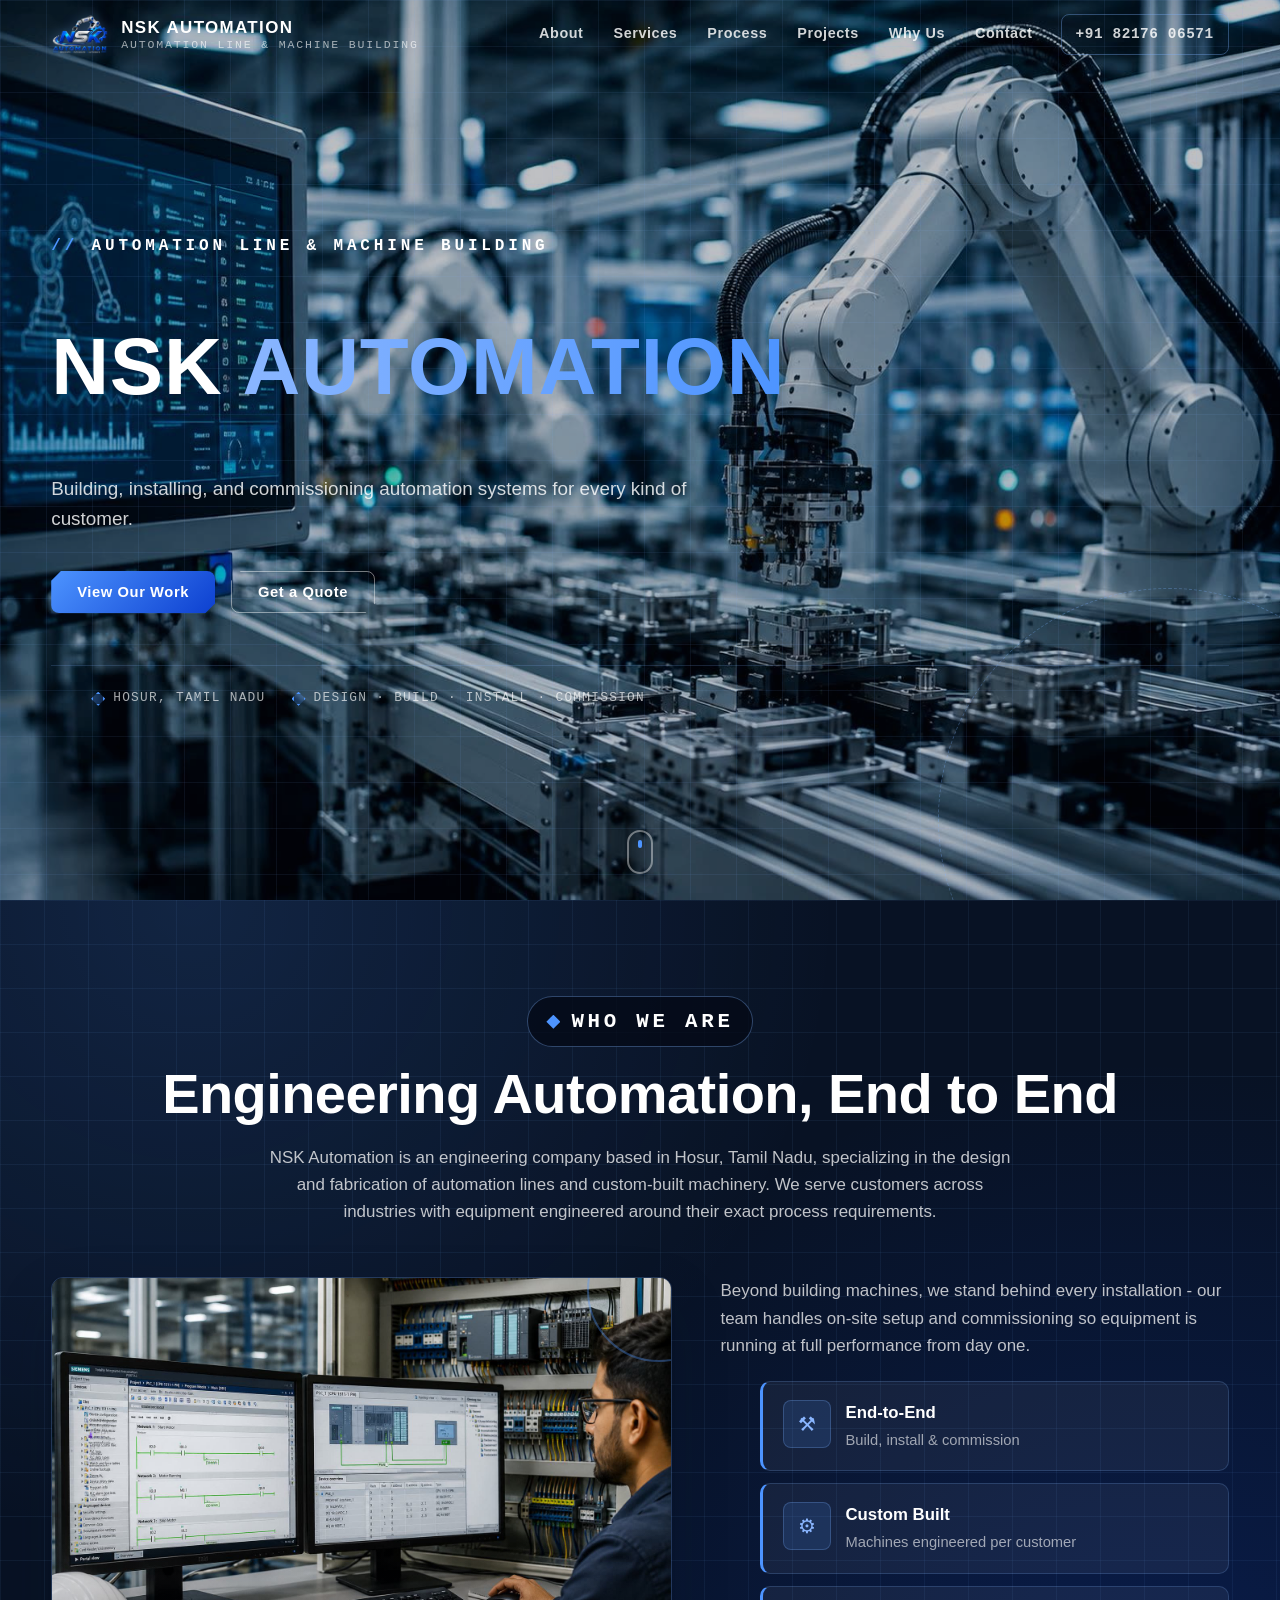
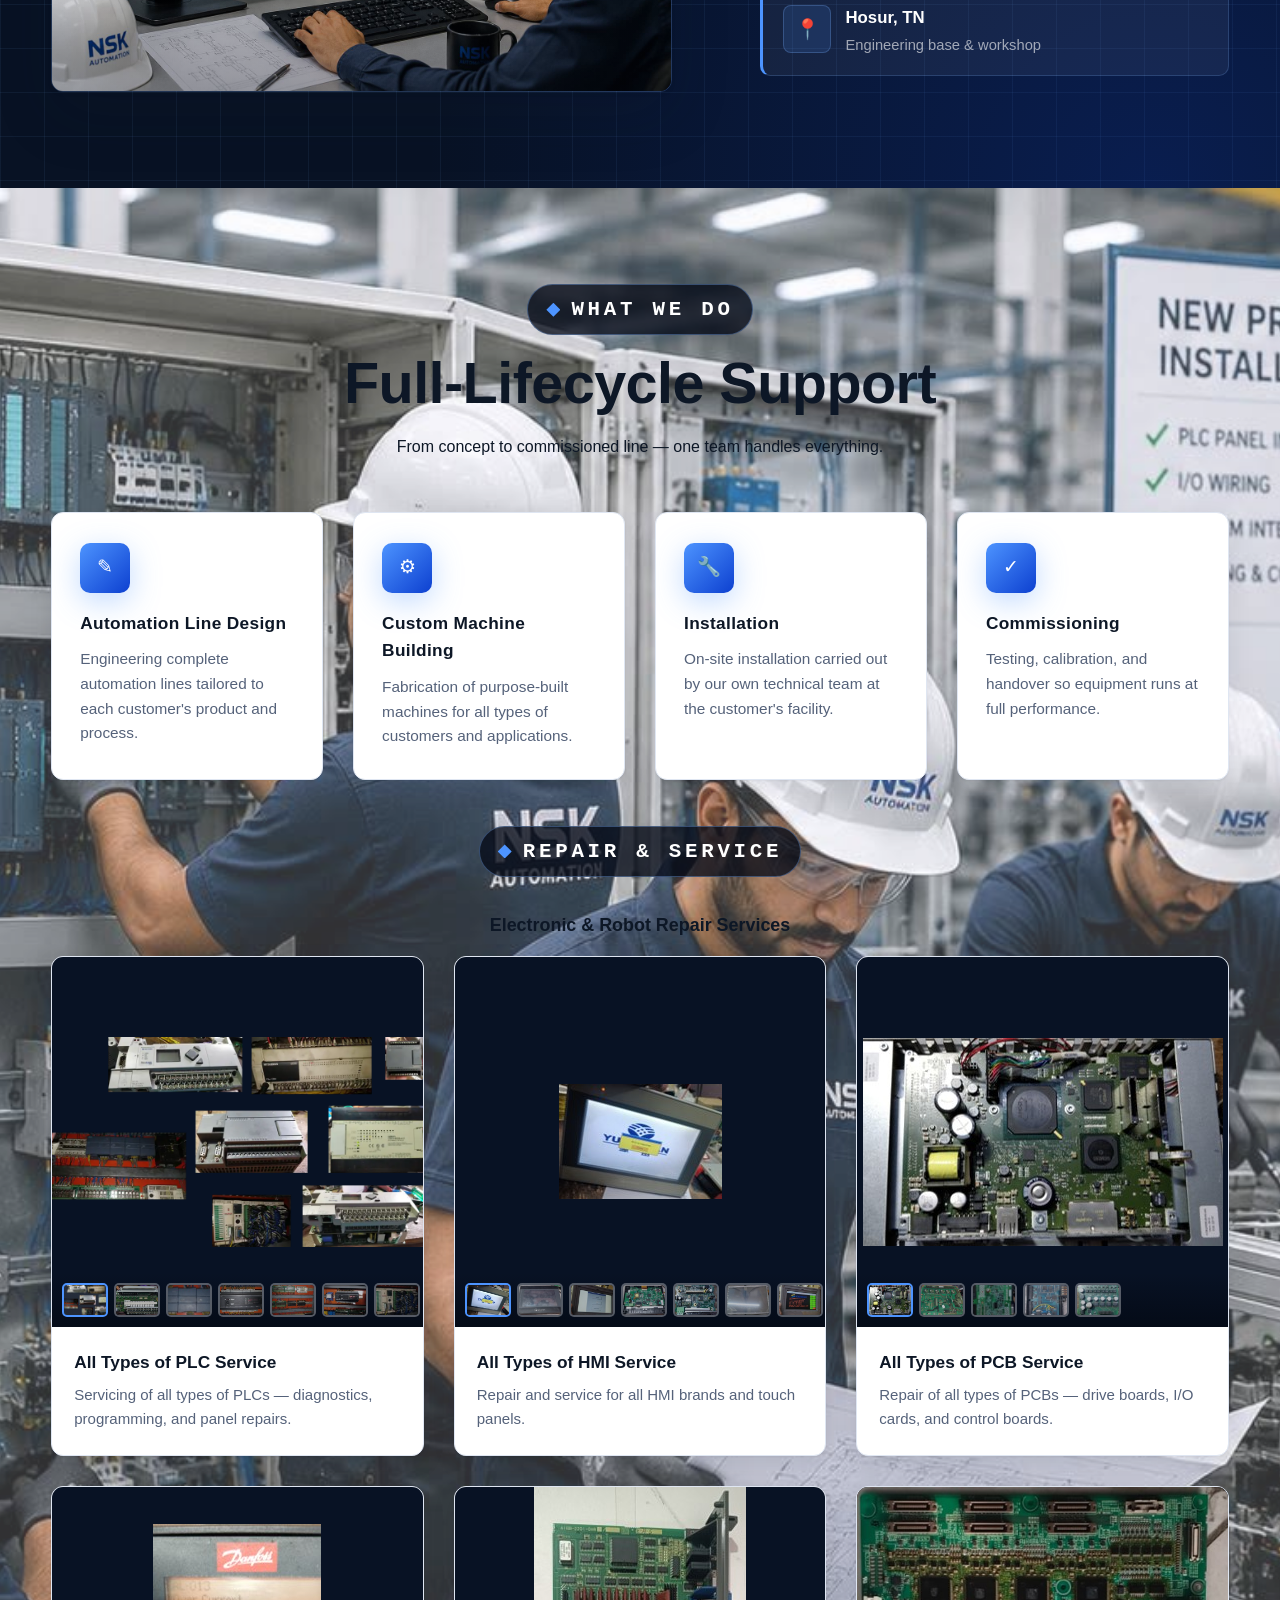
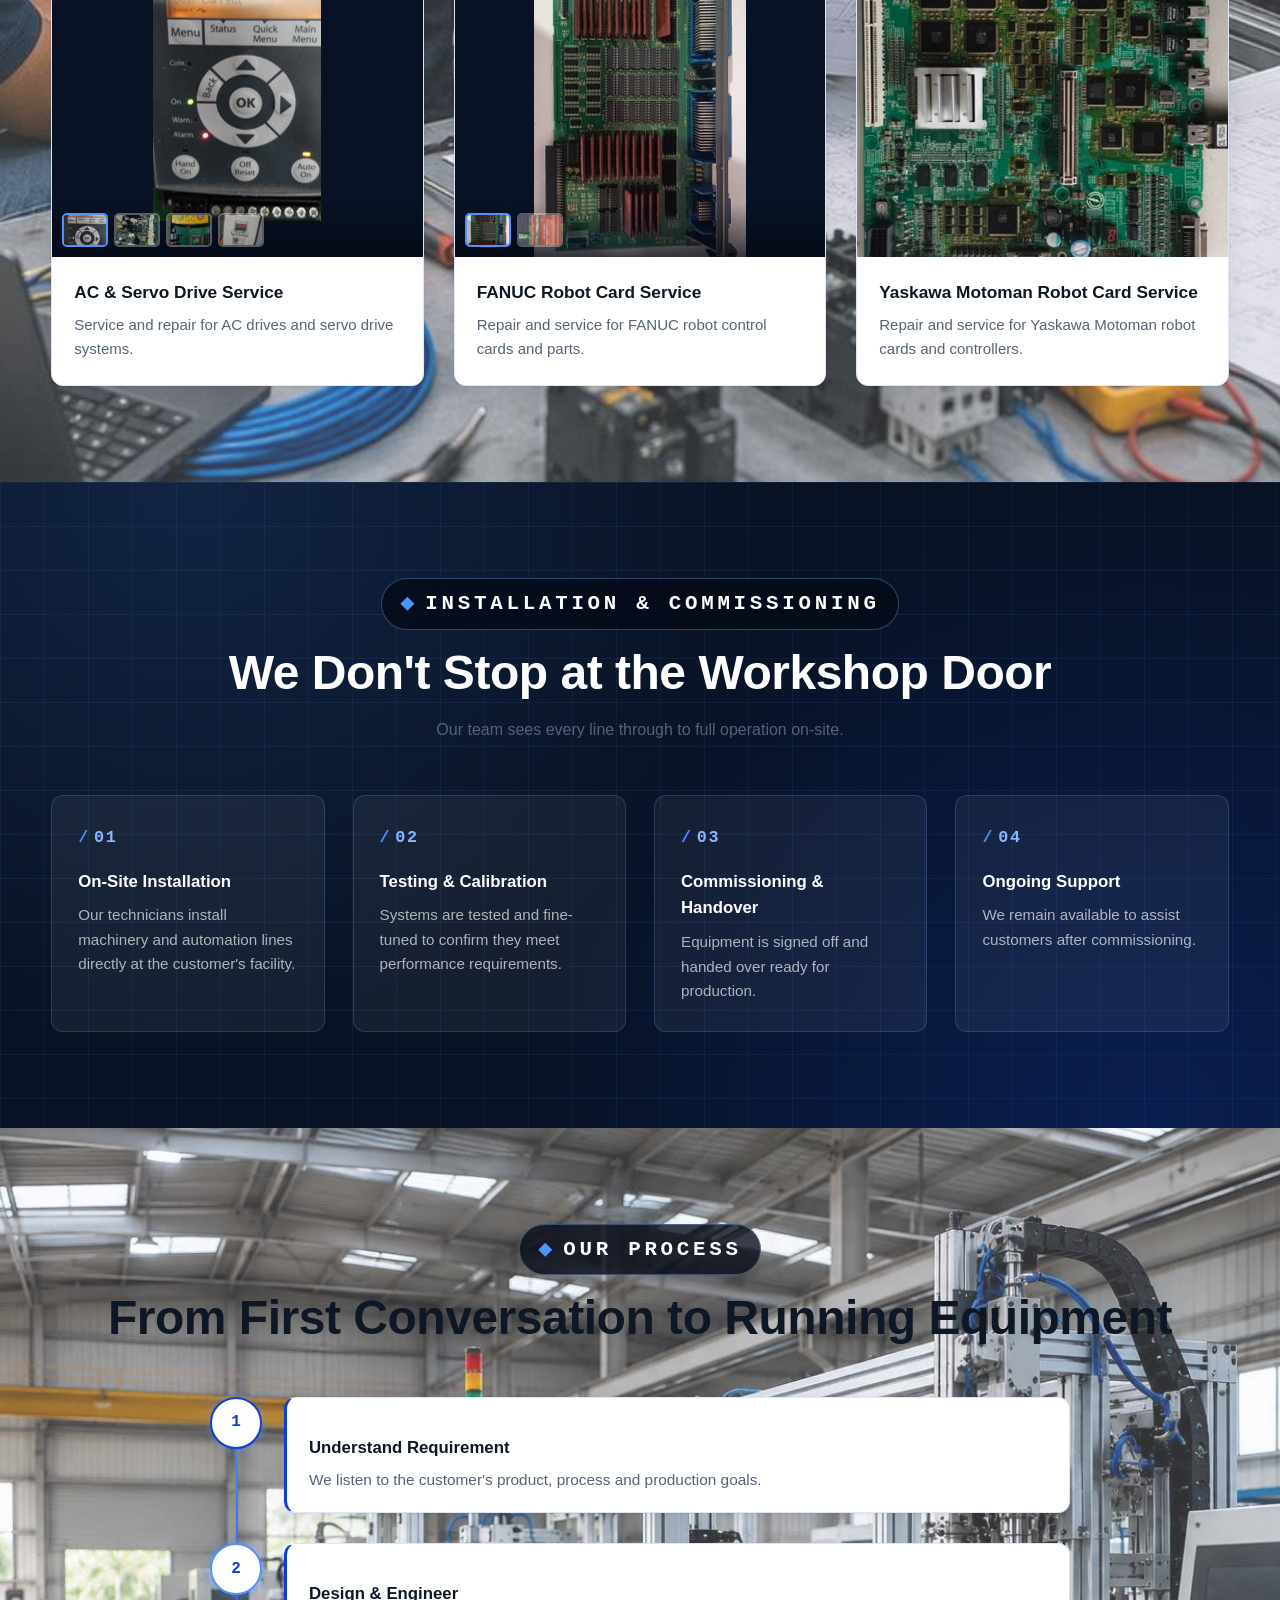
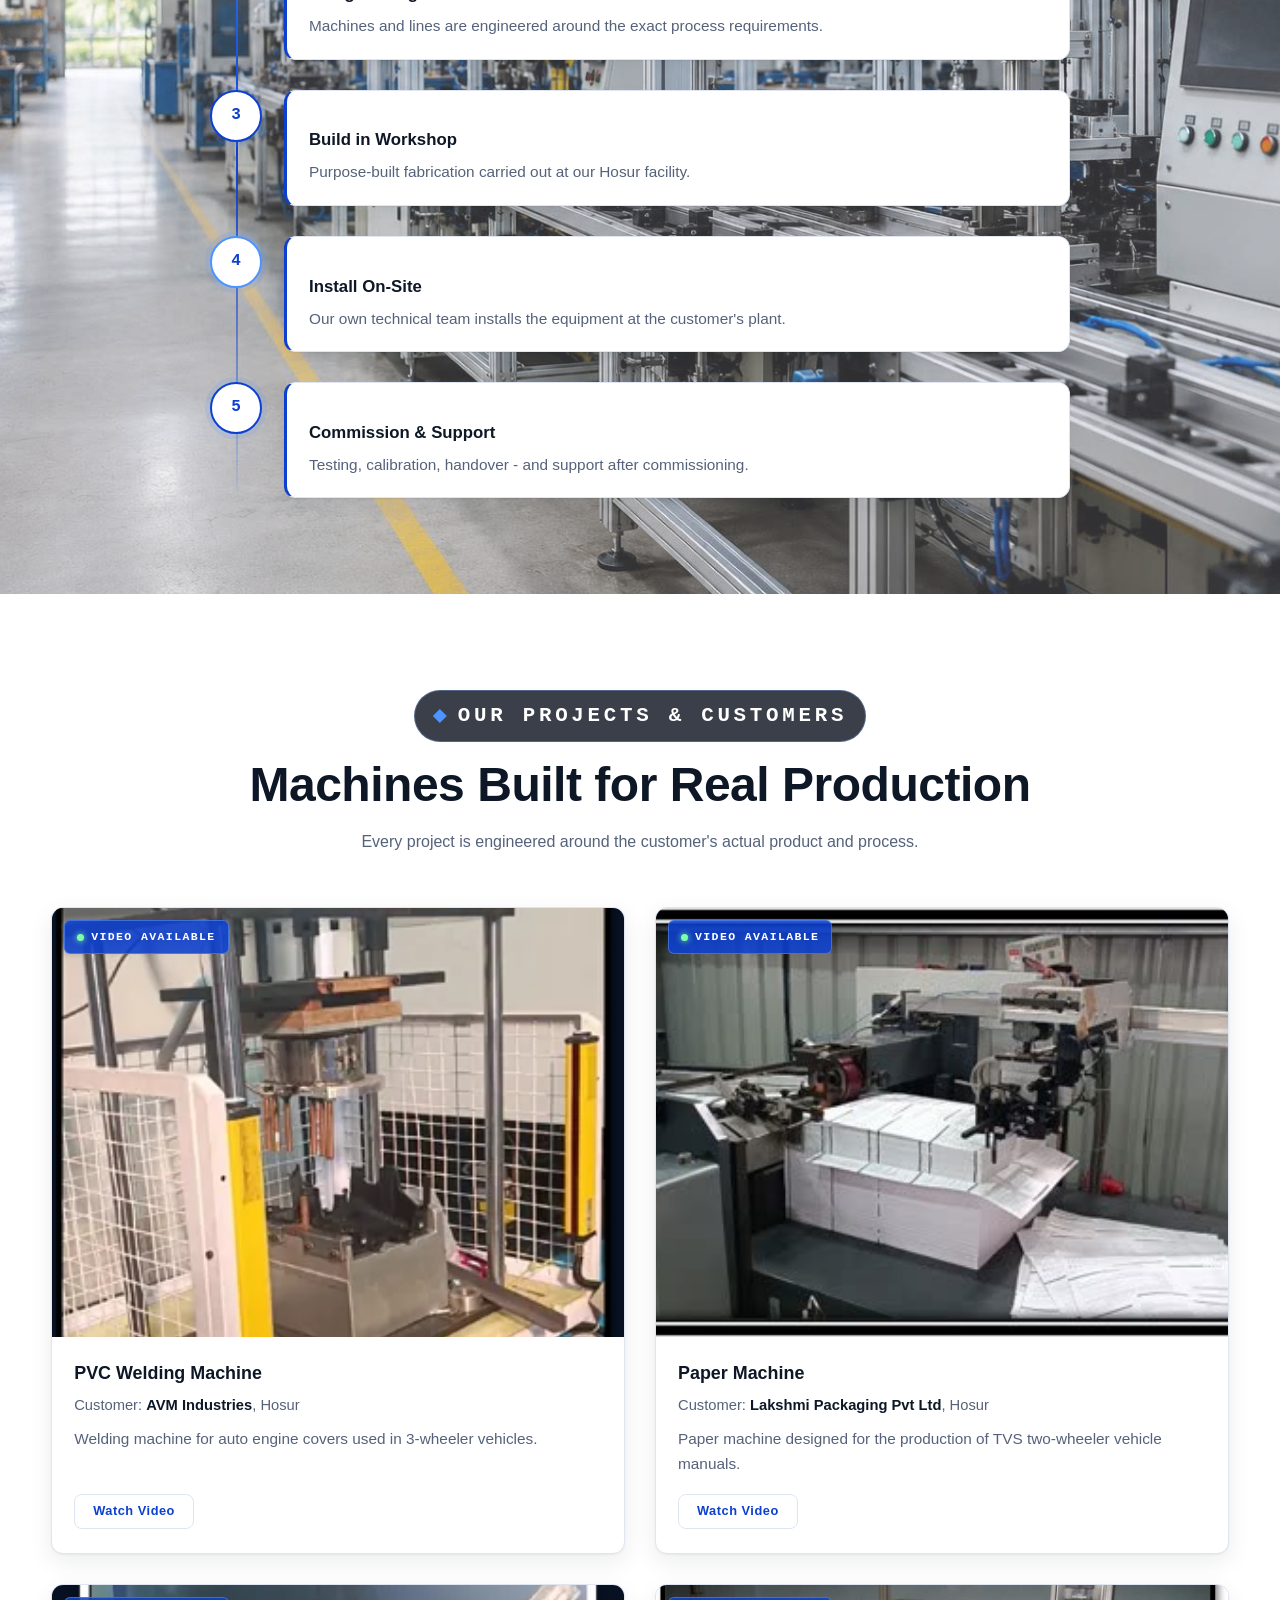
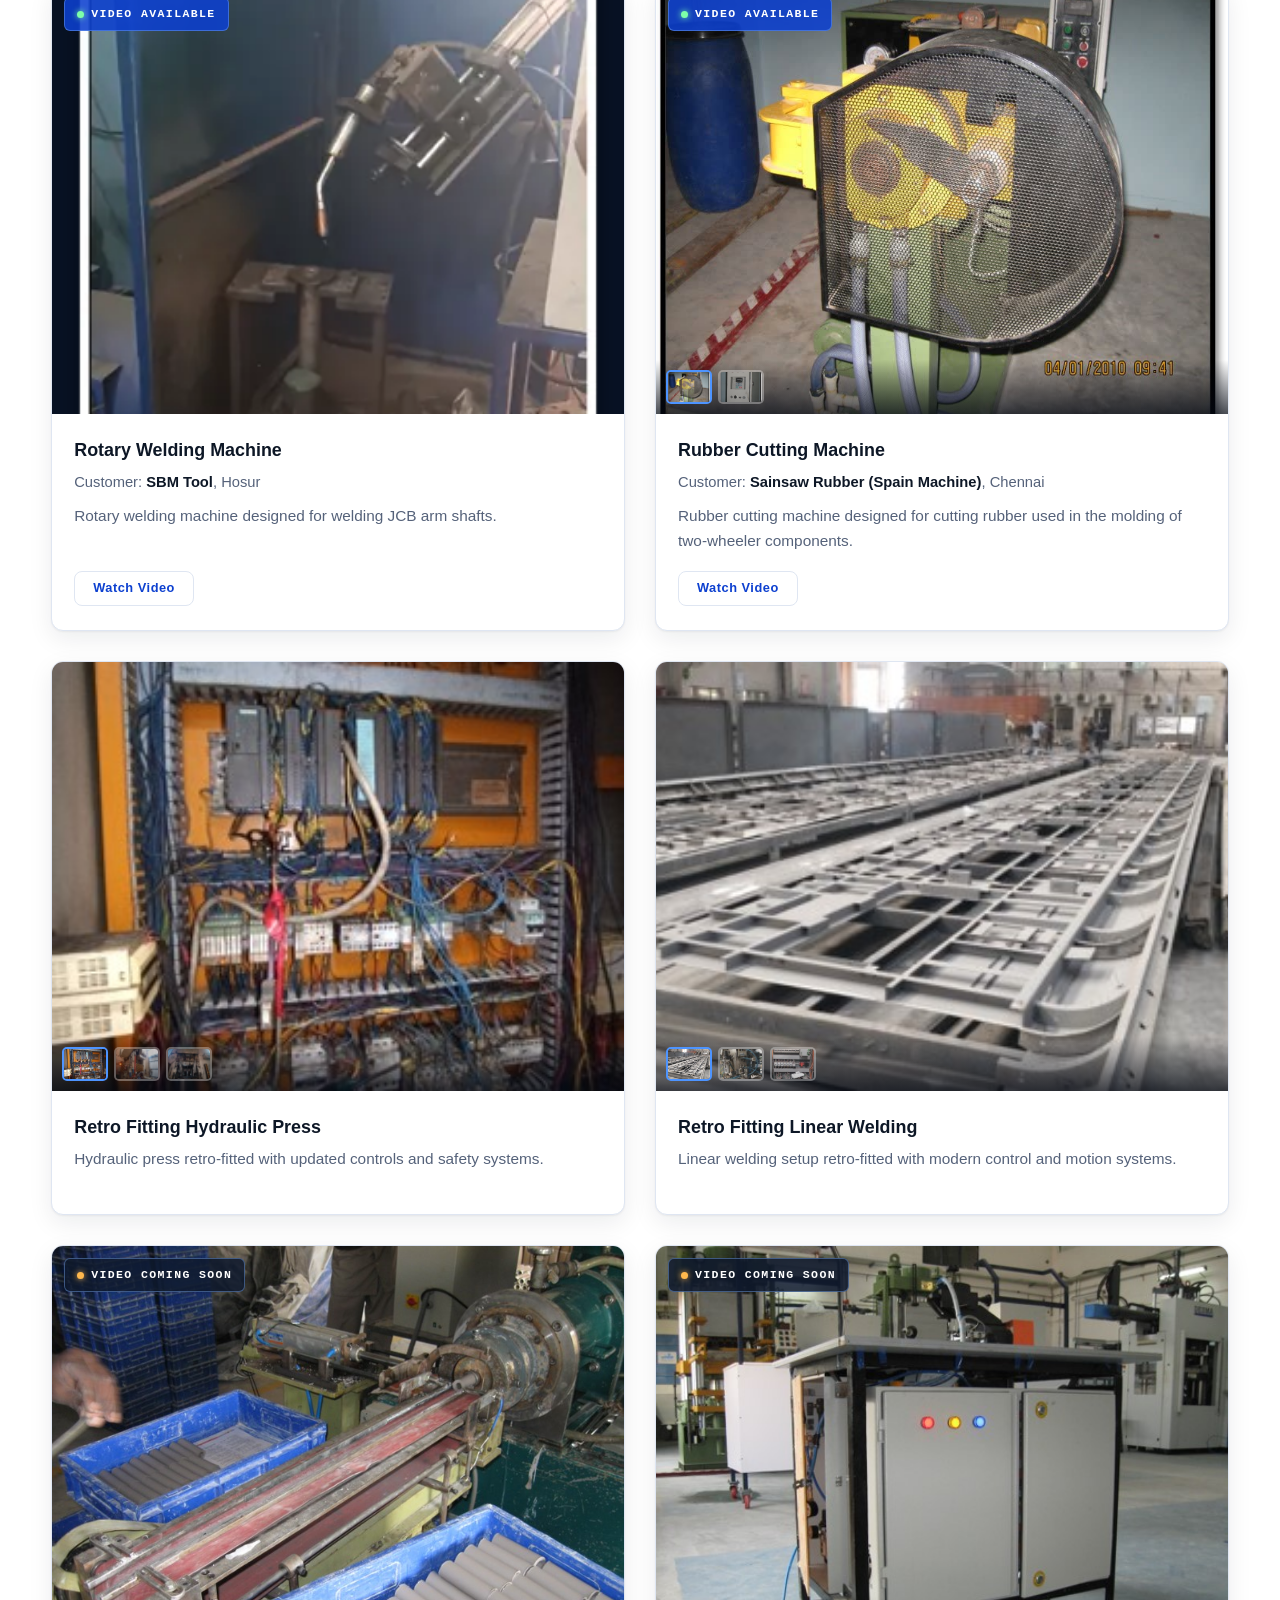
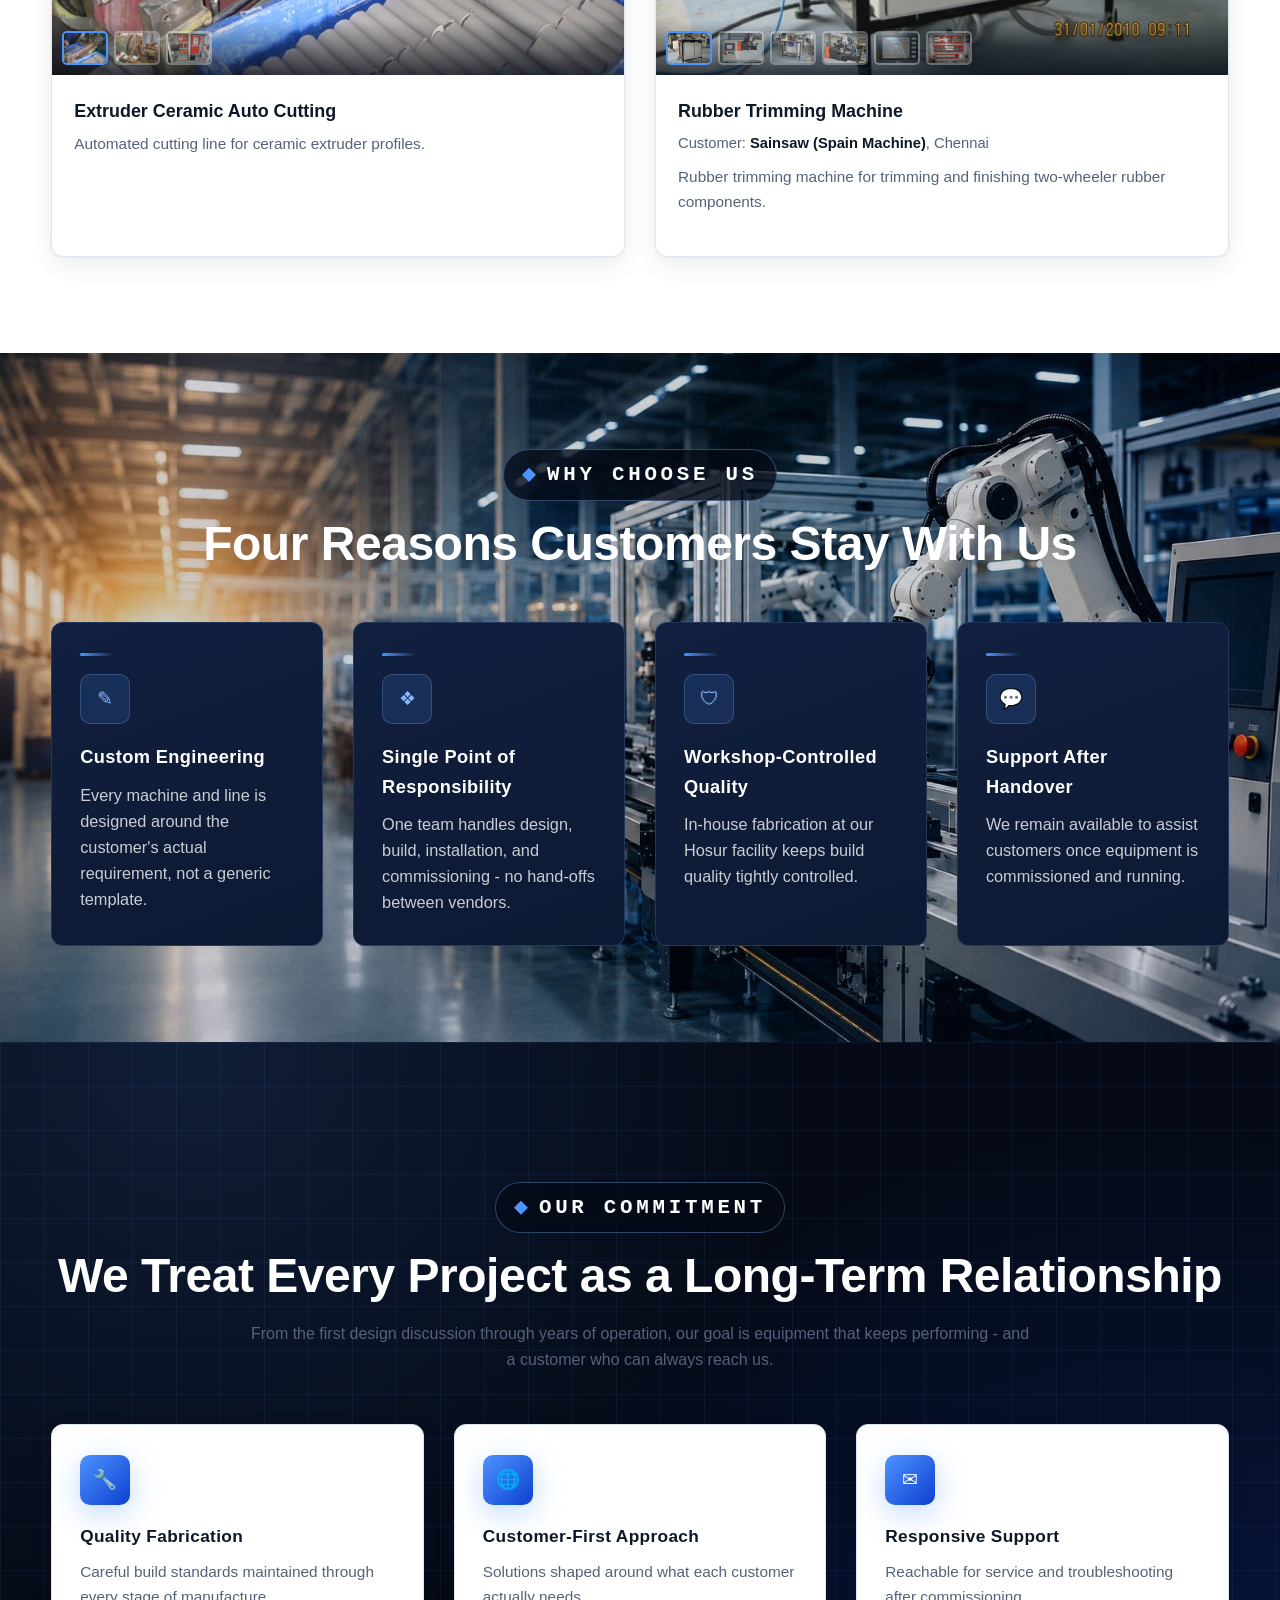
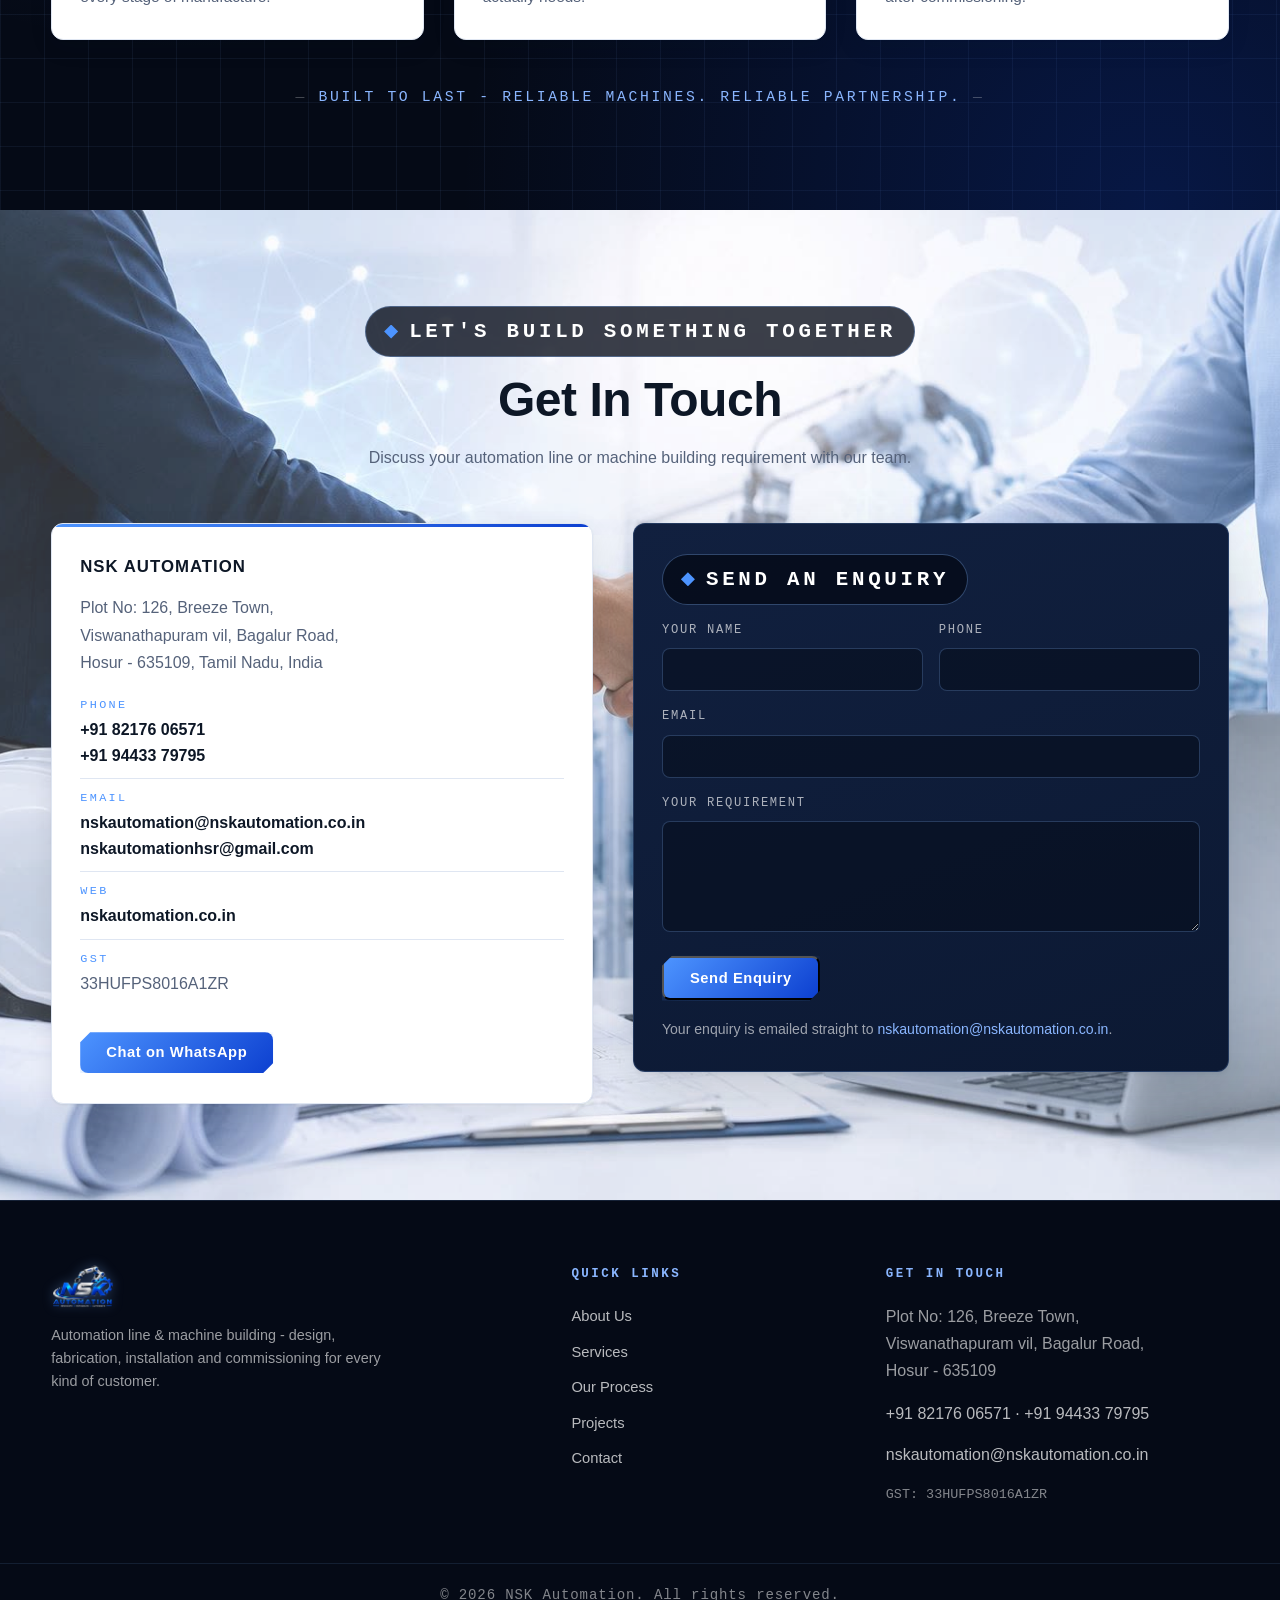
==== commit 44887338: "Show full service photos (contain, square slot); center Repair & Service heading" ====
--- a/index.html
+++ b/index.html
@@ -145,7 +145,7 @@
         </div>
 
         <!-- Repair & Service -->
-        <div class="section-subhead reveal" style="margin-top:46px;">
+        <div class="section-subhead reveal" style="margin-top:46px;text-align:center;">
           <span class="section-tag">Repair &amp; Service</span>
           <h3 style="color:var(--ink);margin-bottom:16px;font-size:1.12rem;">Electronic &amp; Robot Repair Services</h3>
         </div>
--- a/css/style.css
+++ b/css/style.css
@@ -893,12 +893,17 @@
   position: relative;
   overflow: hidden;
   background: var(--bg1);
+  aspect-ratio: 1/1;
+  display: grid;
+  place-items: center;
 }
 
 .photo-media img {
-  width: 100%;
-  aspect-ratio: 16/10;
-  object-fit: cover;
+  max-width: 100%;
+  max-height: 100%;
+  width: auto;
+  height: auto;
+  object-fit: contain;
   transition: transform .35s ease;
 }
 
@@ -943,6 +948,16 @@
 .thumb.is-active { opacity: 1; border-color: var(--azure); }
 
 .thumb img { width: 100%; height: 100%; object-fit: cover; display: block; }
+
+@keyframes card-fade {
+  from { opacity: .45; }
+  to { opacity: 1; }
+}
+
+.photo-media img.card-fade,
+.project-media img.card-fade {
+  animation: card-fade .55s ease;
+}
 
 /* ============================================================
    COMMITMENT
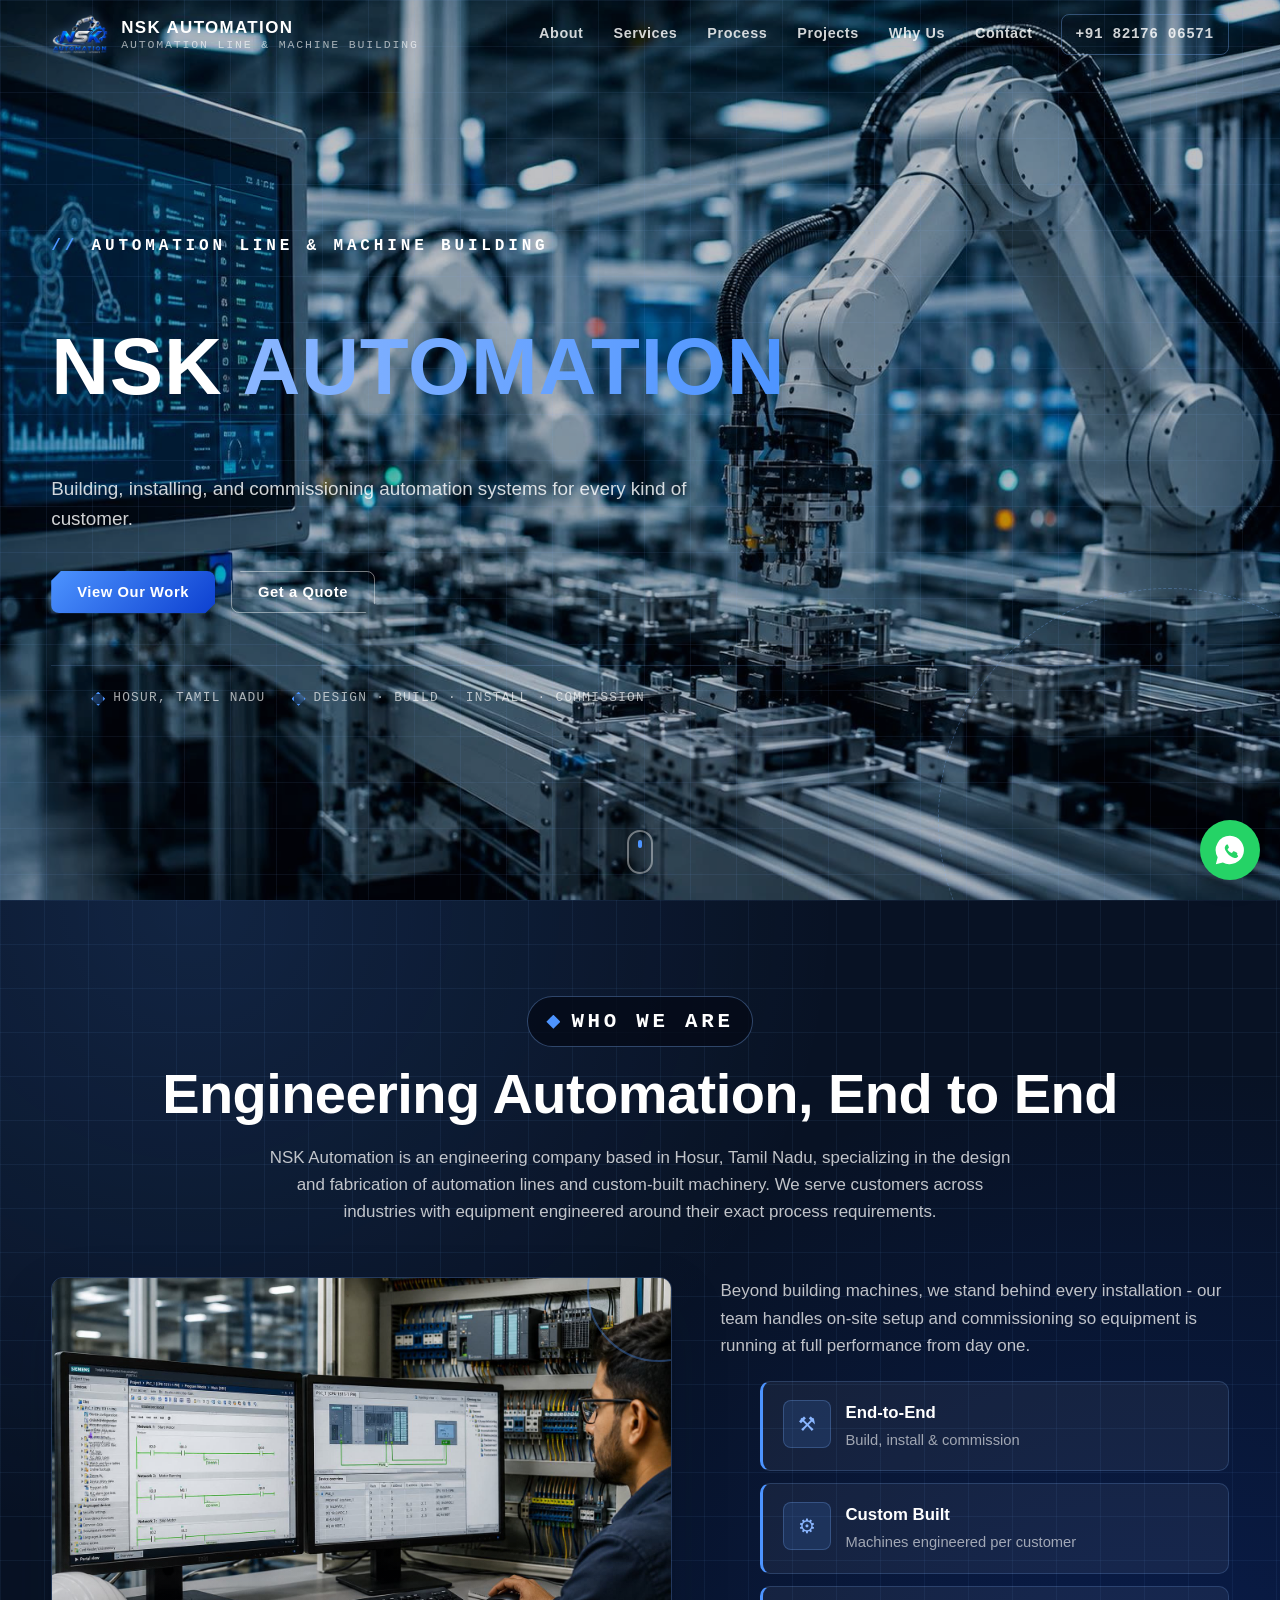
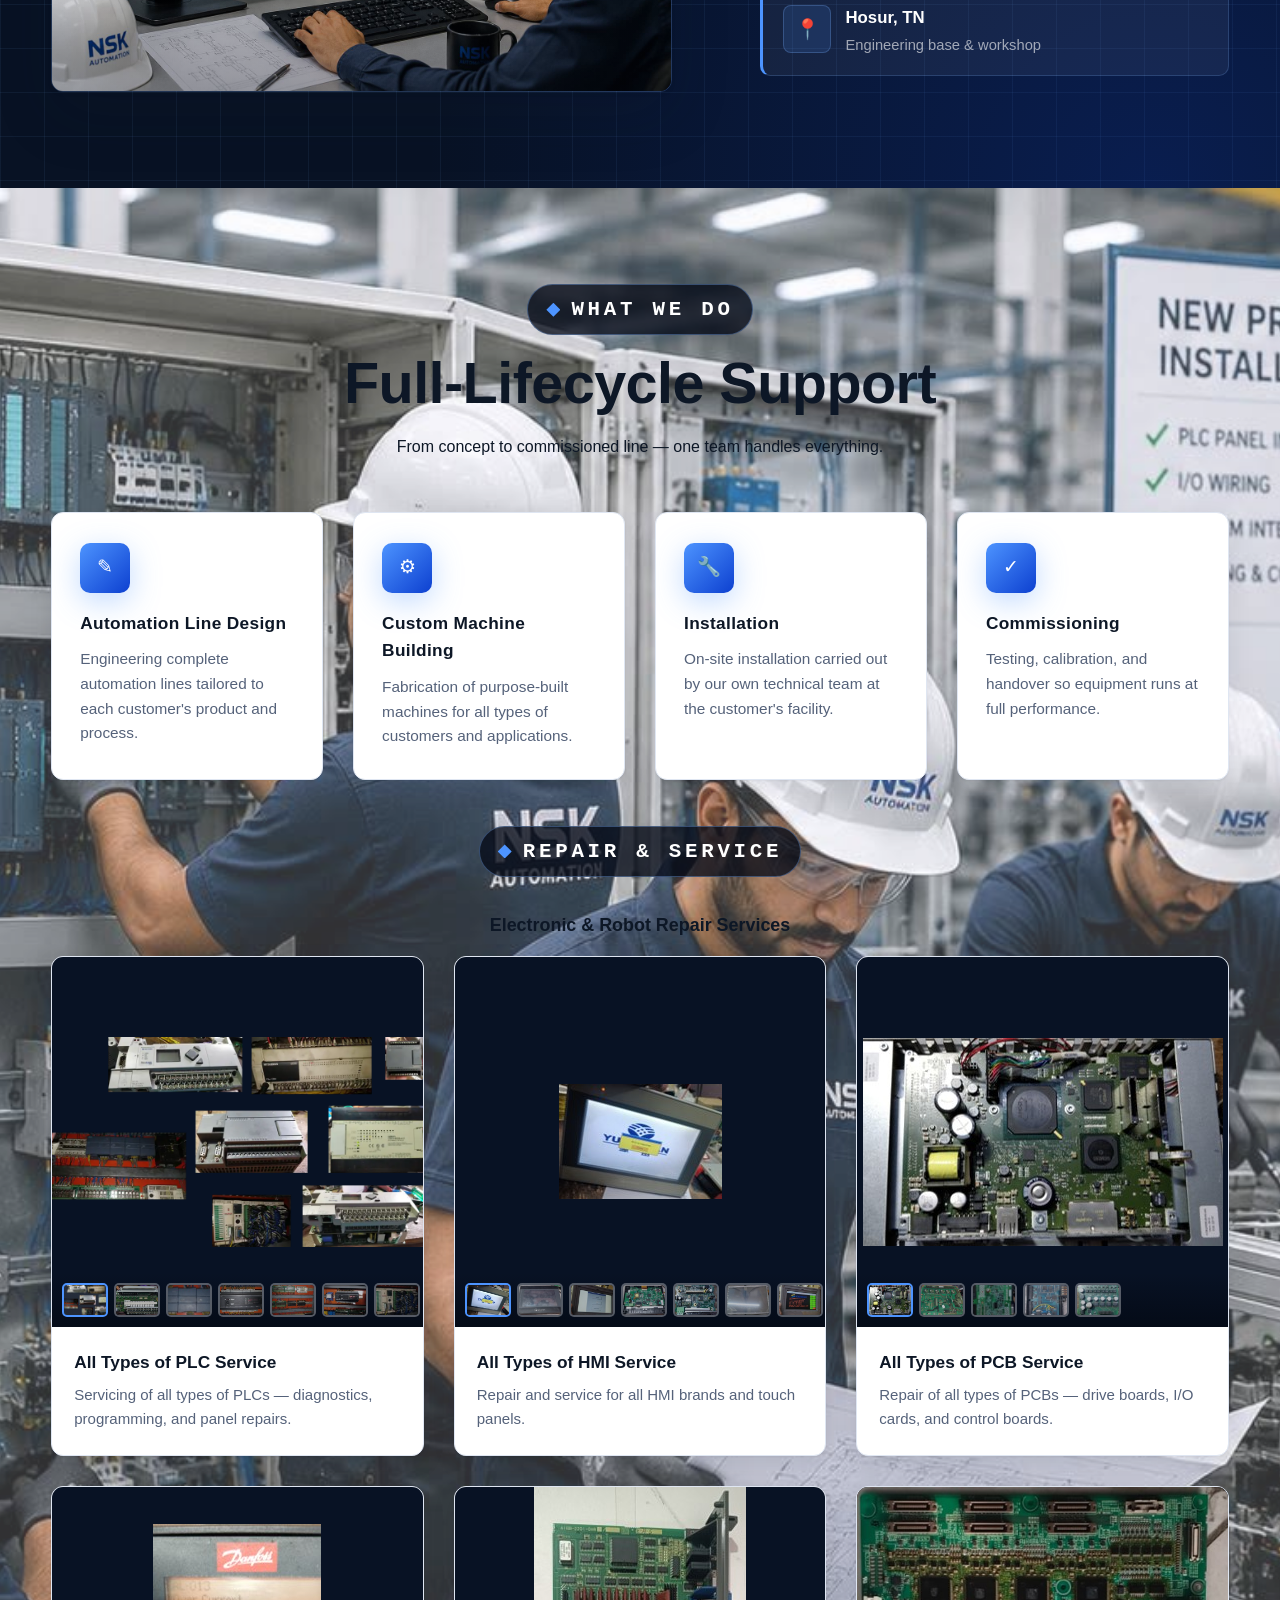
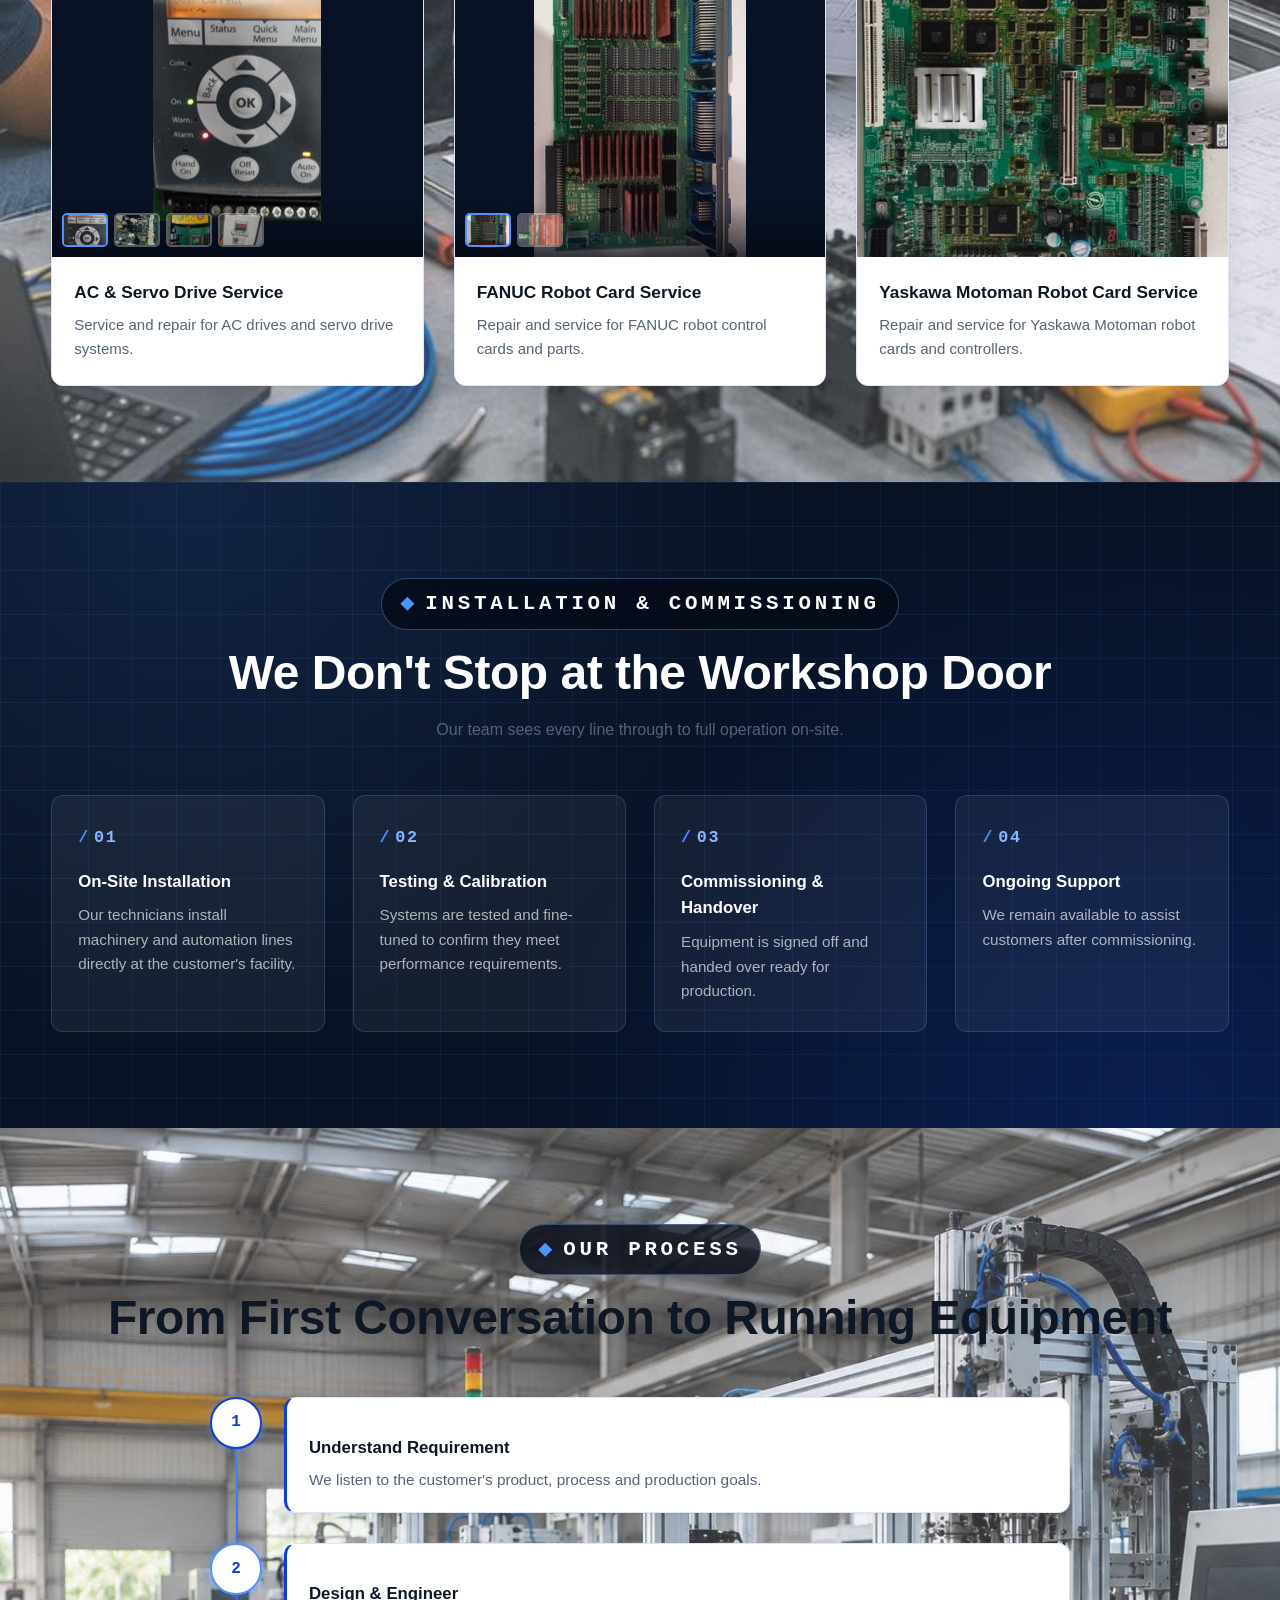
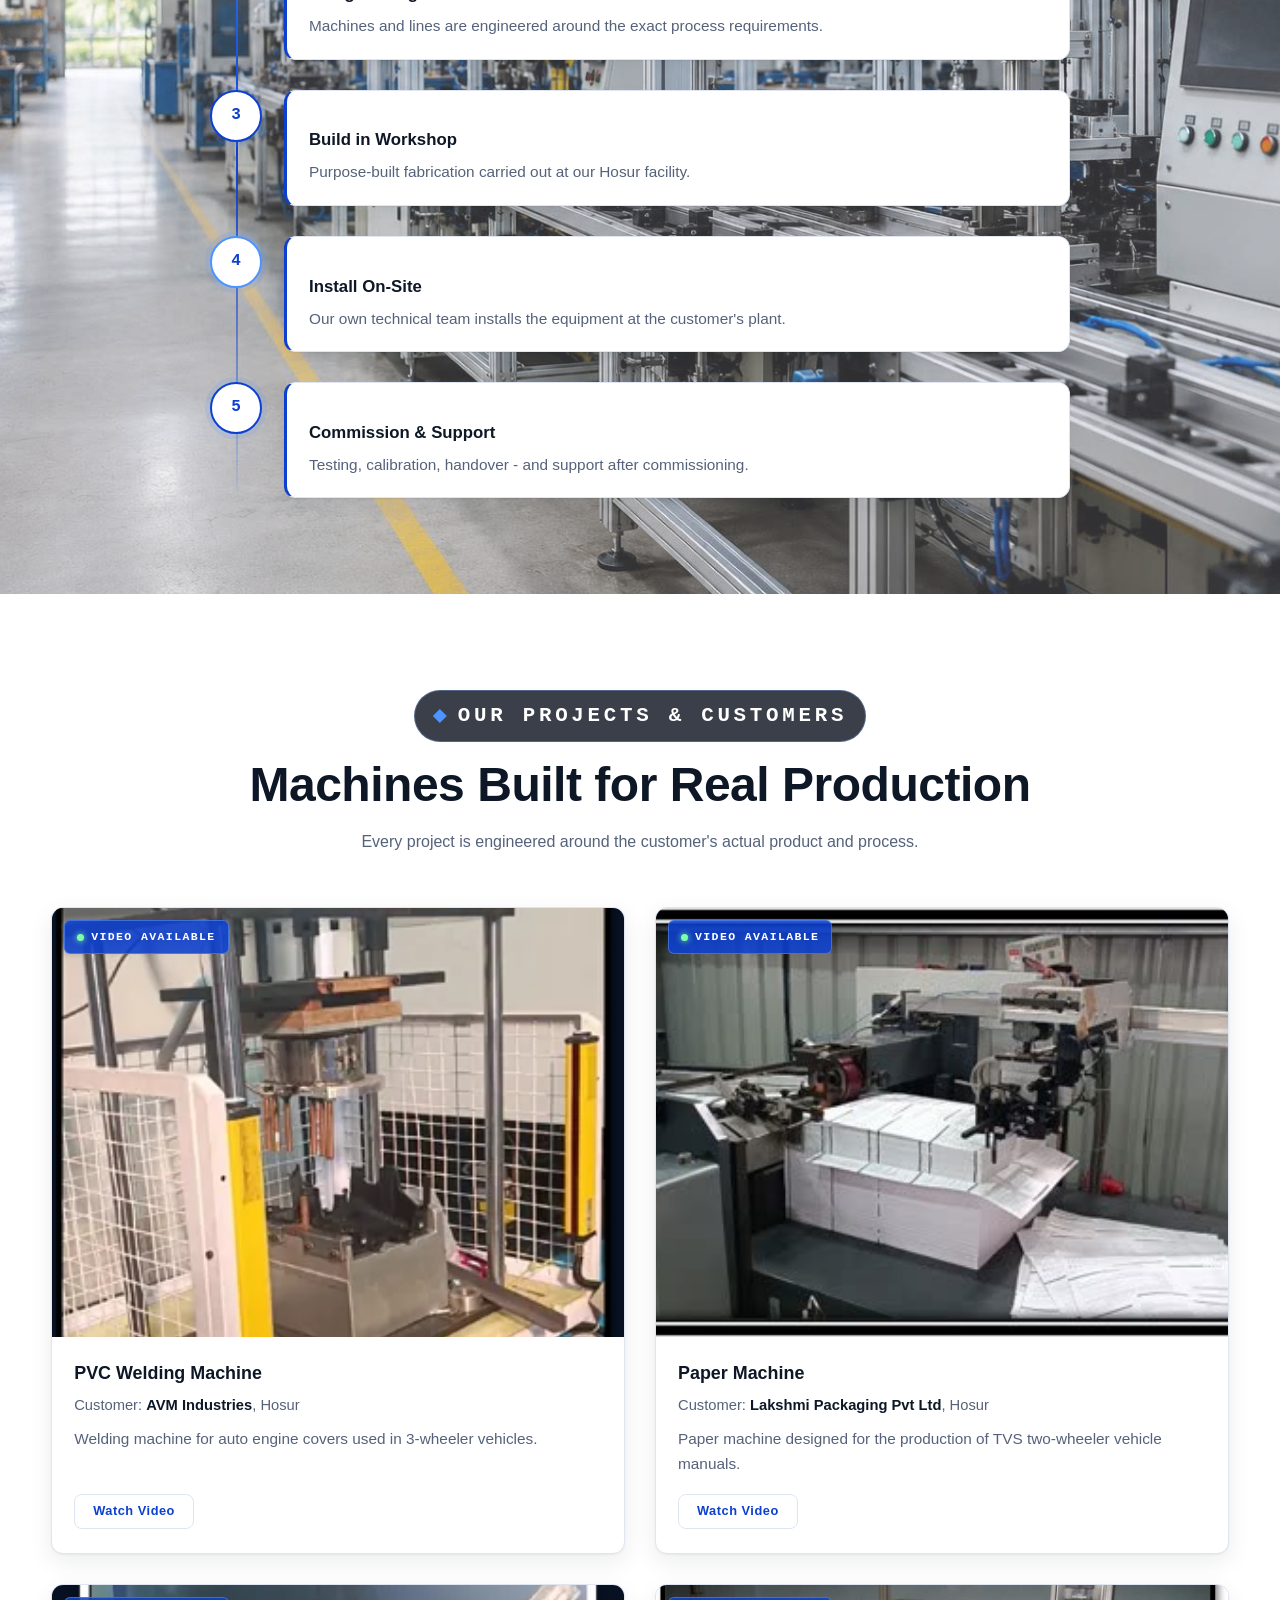
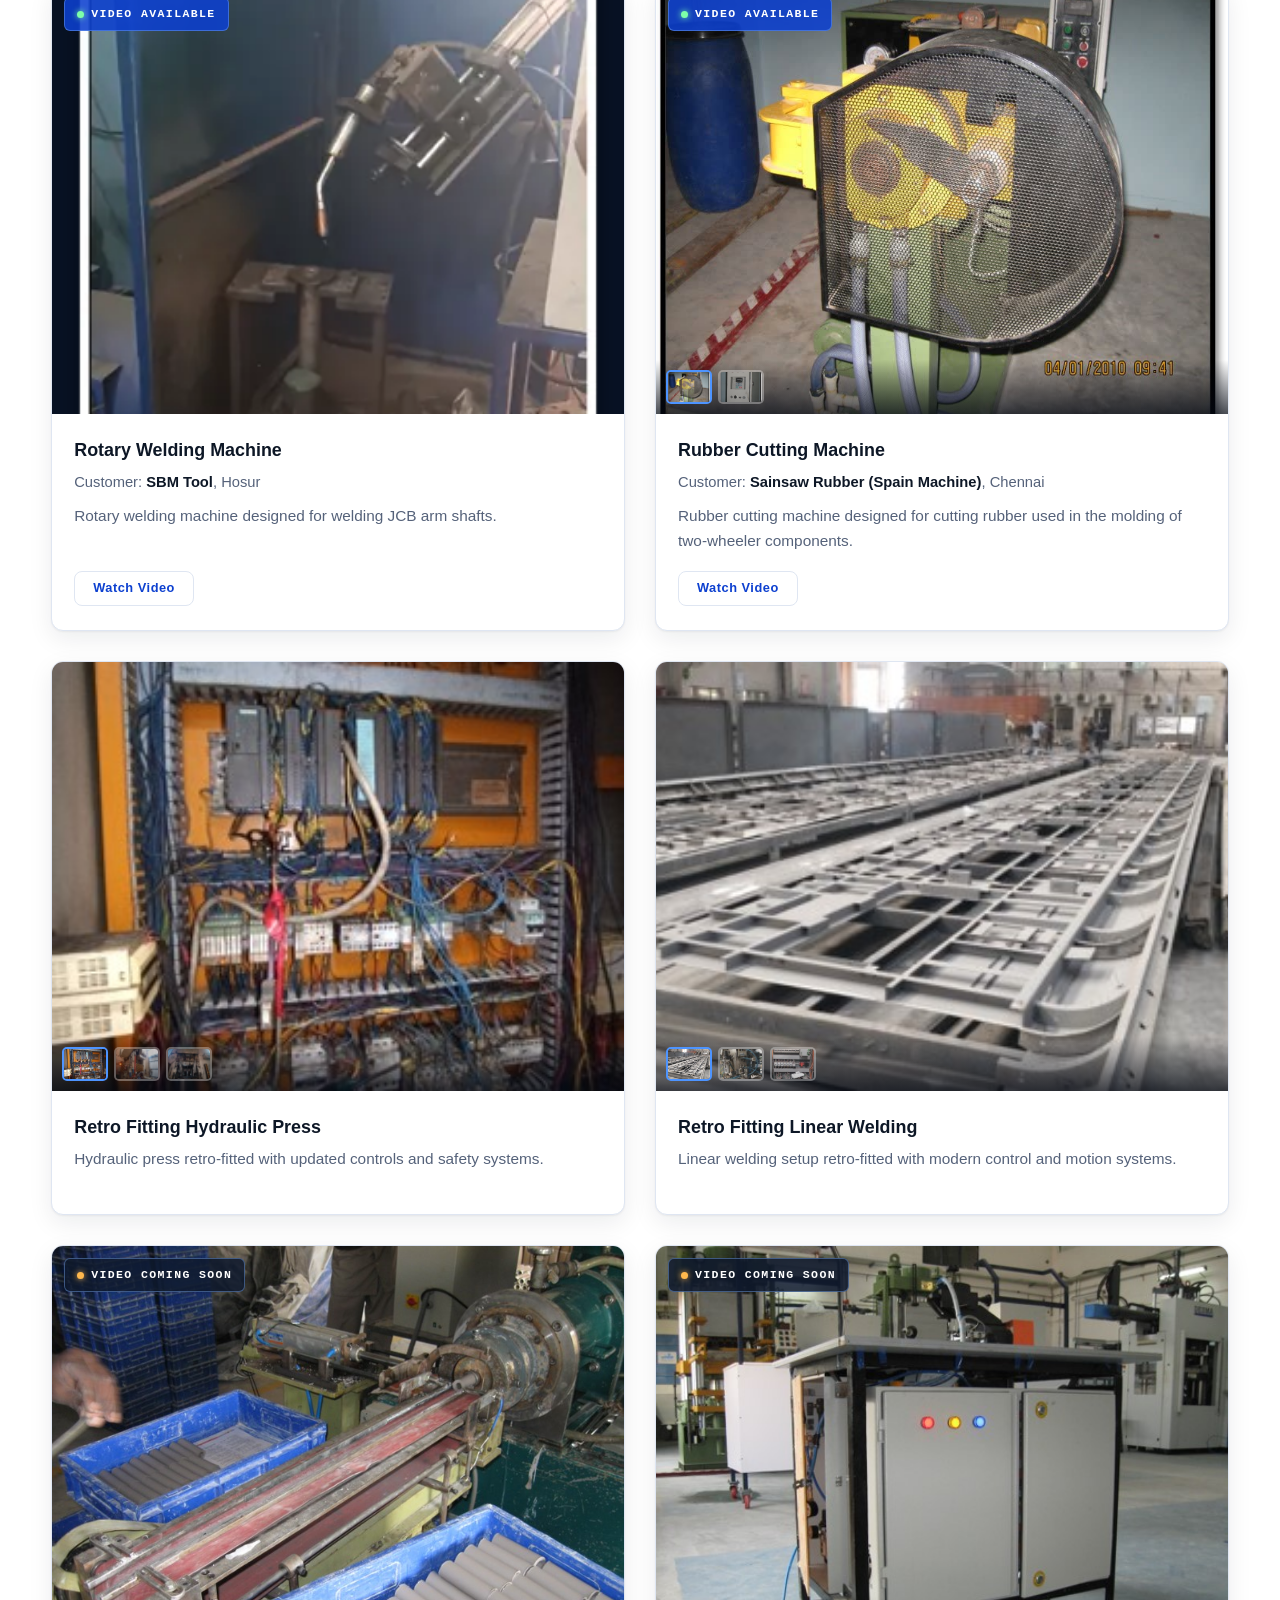
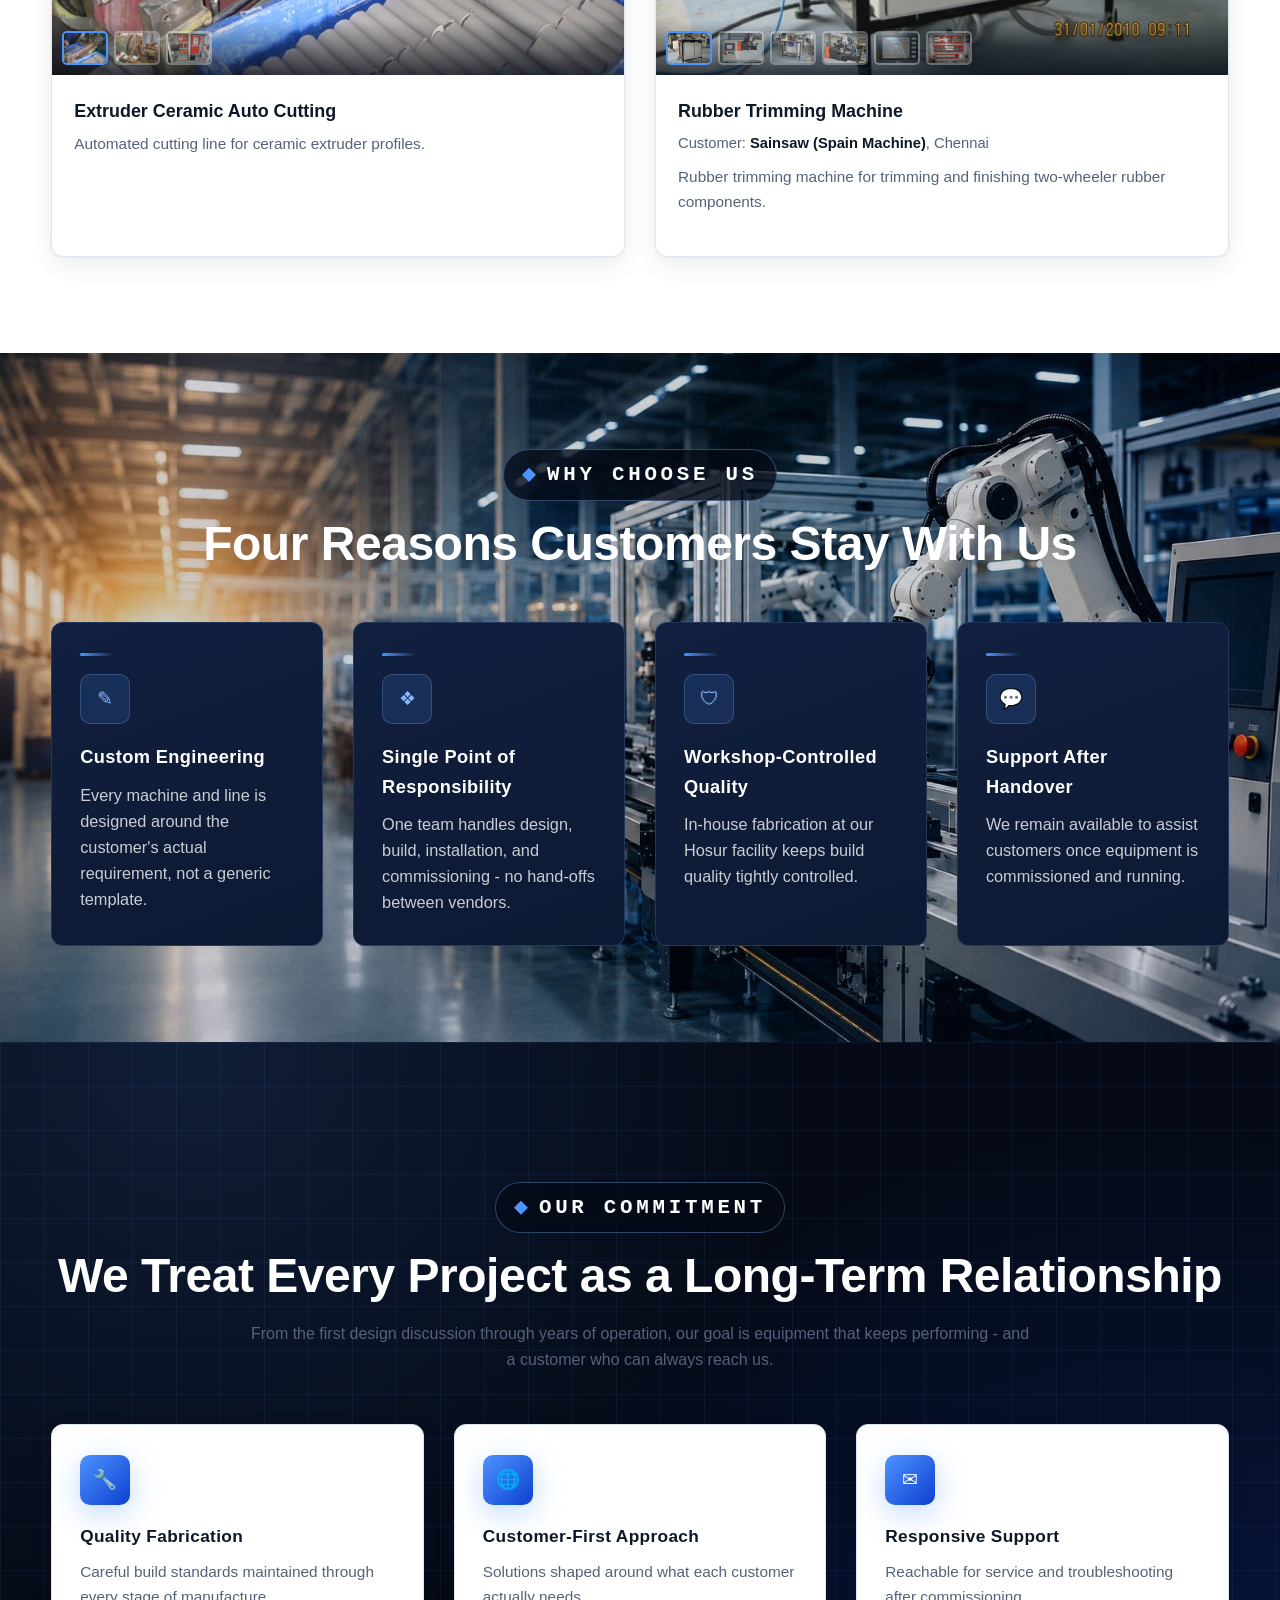
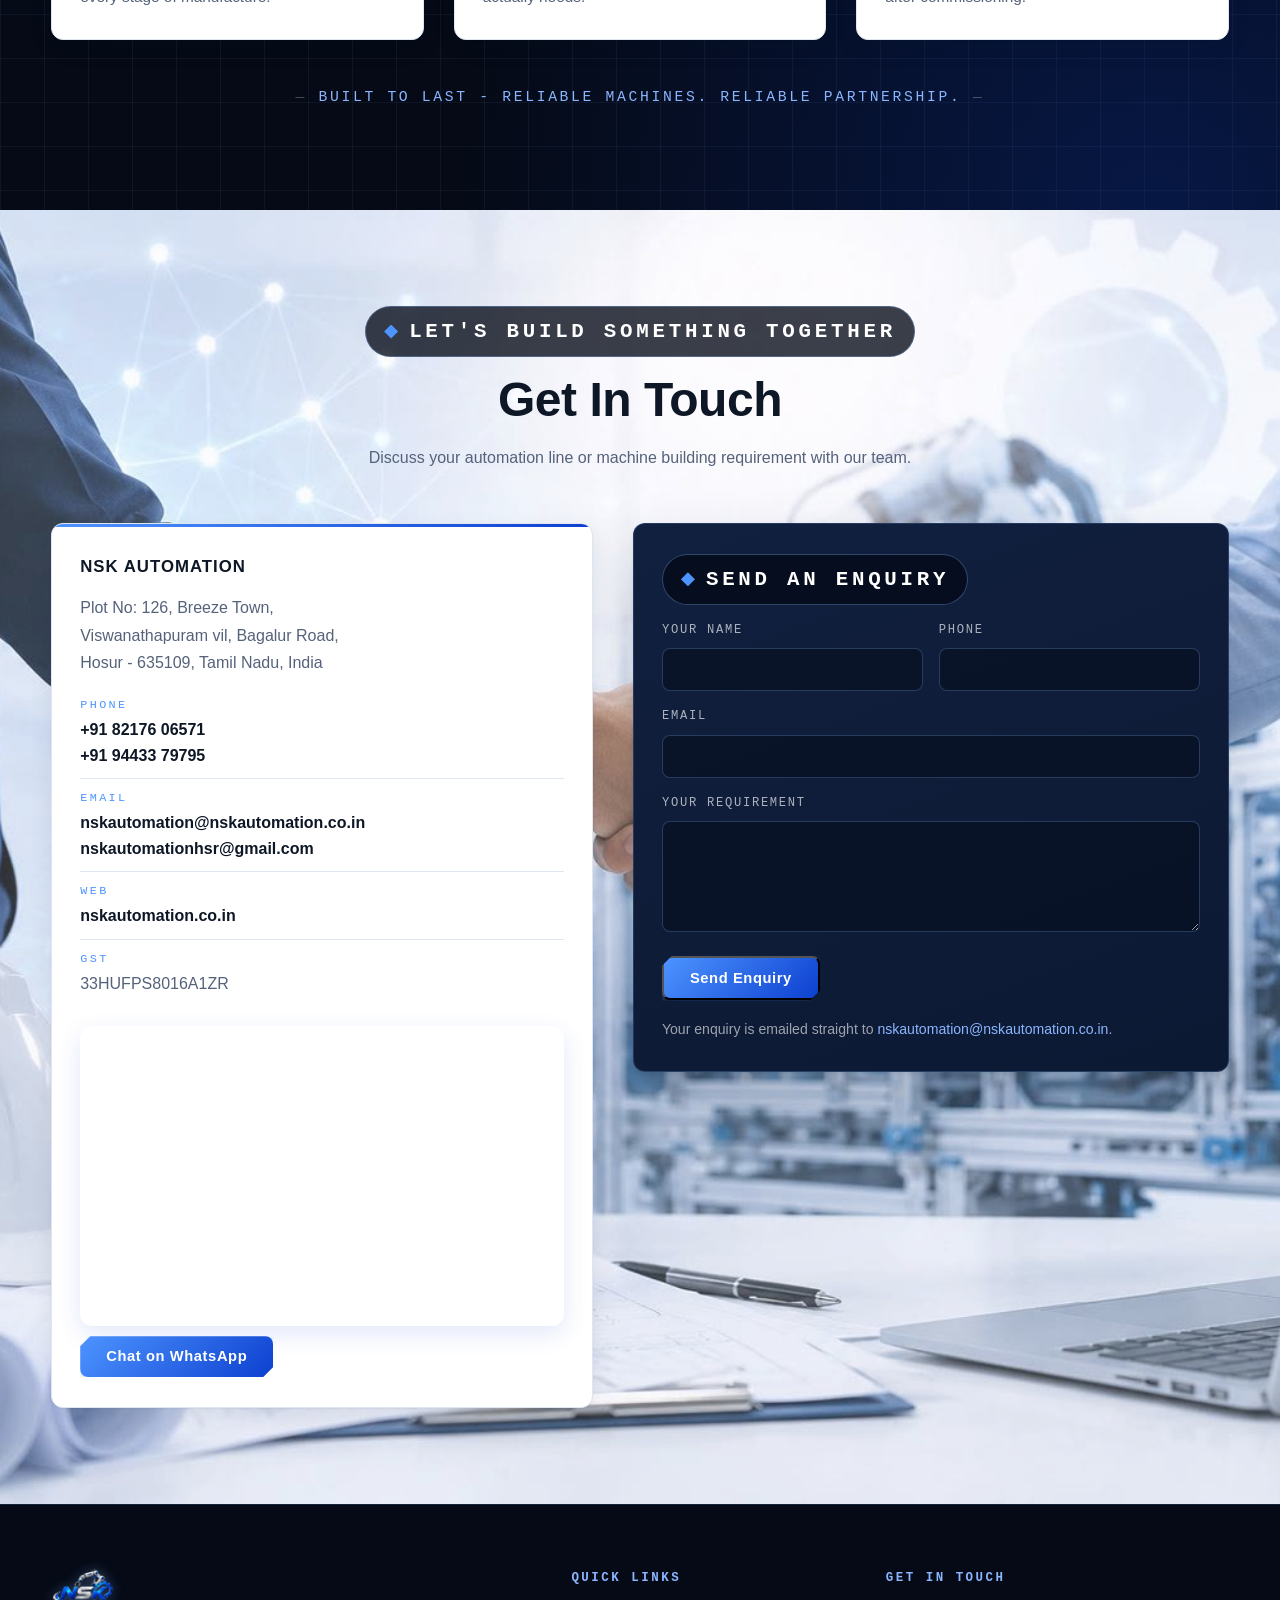
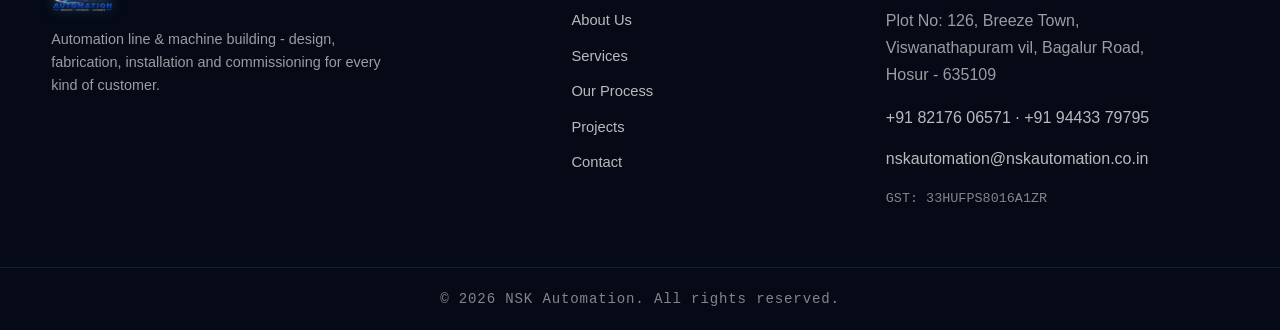
==== commit ef4287c1: "Add SEO/social/favicon, Google Maps embed, floating WhatsApp button; honeypot, robots.txt, prune unu" ====
--- a/index.html
+++ b/index.html
@@ -5,6 +5,43 @@
   <meta name="viewport" content="width=device-width, initial-scale=1.0">
   <title>NSK Automation | Automation Line &amp; Machine Building - Hosur</title>
   <meta name="description" content="NSK Automation, Hosur - design, build, install and commission automation lines and custom machines: CNC &amp; robotic automation, PVC welding, rotary welding, paper machines and more.">
+  <meta name="theme-color" content="#0d40d0">
+  <link rel="canonical" href="https://www.nskautomation.co.in/">
+  <link rel="icon" type="image/x-icon" href="favicon.ico">
+  <link rel="apple-touch-icon" href="apple-touch-icon.png">
+  <meta property="og:type" content="website">
+  <meta property="og:title" content="NSK Automation | Automation Line &amp; Machine Building - Hosur">
+  <meta property="og:description" content="NSK Automation, Hosur - design, build, install and commission automation lines and custom machines: CNC &amp; robotic automation, PVC welding, rotary welding, paper machines and more.">
+  <meta property="og:image" content="https://www.nskautomation.co.in/assets/images/og-image.jpg">
+  <meta property="og:url" content="https://www.nskautomation.co.in/">
+  <meta property="og:site_name" content="NSK Automation">
+  <meta name="twitter:card" content="summary_large_image">
+  <script type="application/ld+json">
+  {
+    "@context": "https://schema.org",
+    "@type": "LocalBusiness",
+    "name": "NSK Automation",
+    "url": "https://www.nskautomation.co.in",
+    "logo": "https://www.nskautomation.co.in/assets/images/logo.webp",
+    "description": "Automation line & machine building - design, fabrication, installation and commissioning for every kind of customer.",
+    "telephone": ["+918217606571", "+919443379795"],
+    "email": "nskautomation@nskautomation.co.in",
+    "address": {
+      "@type": "PostalAddress",
+      "streetAddress": "Plot No: 126, Breeze Town, Viswanathapuram vil, Bagalur Road",
+      "addressLocality": "Hosur",
+      "addressRegion": "Tamil Nadu",
+      "postalCode": "635109",
+      "addressCountry": "IN"
+    },
+    "geo": {
+      "@type": "GeoCoordinates",
+      "latitude": "12.7365",
+      "longitude": "77.8258"
+    },
+    "taxID": "33HUFPS8016A1ZR"
+  }
+  </script>
   <link rel="stylesheet" href="css/style.css">
 </head>
 <body>
@@ -597,12 +634,19 @@
                 <span>33HUFPS8016A1ZR</span>
               </li>
             </ul>
+            <div class="contact-map">
+              <iframe src="https://maps.google.com/maps?q=Plot+No+126,+Breeze+Town,+Viswanathapuram+vil,+Bagalur+Road,+Hosur+635109&t=&z=15&output=embed" width="100%" height="300" style="border:0;" allowfullscreen="" loading="lazy" referrerpolicy="no-referrer-when-downgrade" title="NSK Automation location on Google Maps"></iframe>
+            </div>
             <a class="btn btn-solid btn-whatsapp" href="https://wa.me/918217606571?text=Hello%20NSK%20Automation%2C%20I%27d%20like%20to%20discuss%20an%20automation%20requirement."
                target="_blank" rel="noopener">Chat on WhatsApp</a>
           </div>
 
 <form class="contact-form reveal" id="contactForm">
             <span class="section-tag">Send an Enquiry</span>
+            <div class="form-field" style="display:none;">
+              <label for="f-honey" aria-hidden="true">Leave this field empty</label>
+              <input type="text" id="f-honey" name="_honey" tabindex="-1" autocomplete="off" aria-hidden="true">
+            </div>
             <div class="form-row">
               <div class="form-field">
                 <label for="f-name">Your Name</label>
@@ -638,7 +682,7 @@
   <footer class="site-footer">
     <div class="container footer-grid">
       <div class="footer-brand">
-        <img class="brand-logo footer-logo" src="assets/images/logo.webp" alt="NSK Automation logo">
+        <img class="brand-logo footer-logo" src="assets/images/logo.webp" loading="lazy" decoding="async" alt="NSK Automation logo">
         <p>
           Automation line &amp; machine building - design, fabrication, installation and commissioning for
           every kind of customer.
@@ -686,7 +730,14 @@
     </div>
   </div>
 
-  <script src="js/main.js"></script>
+<a class="wa-fab" href="https://wa.me/918217606571?text=Hello%20NSK%20Automation%2C%20I%27d%20like%20to%20discuss%20an%20automation%20requirement."
+   target="_blank" rel="noopener" aria-label="Chat with NSK Automation on WhatsApp">
+  <svg viewBox="0 0 24 24" aria-hidden="true" focusable="false">
+    <path d="M12 2a10 10 0 0 0-8.7 15.06L2 22l4.99-1.25A10 10 0 1 0 12 2zm5.8 14.18c-.24.68-.96 1.26-1.57 1.43-.41.11-.93.1-1.49-.09a12.5 12.5 0 0 1-1.36-.53c-2.4-1.12-3.96-3.73-4.08-3.9-.12-.17-.98-1.3-.98-2.49s.62-1.76.84-2  .44-.5.59-.5.27.01.38.01c.11 0 .28-.05.44.33.17.4.57 1.39.63 1.49.05.1.08.22.02.35-.22.42-.76 1.02-.83 1.14a.34.34 0 0 0-.04.34c.05.1.24.4.51.7.34.38.68.7 1.03.95.4.29.71.45 1.02.6.24.12.37.1.53-.06.15-.16.6-.7.76-.94.16-.24.32-.2.57-.12.25.08 1.57.74 1.84.87.27.13.45.2.52.31.07.11.07.68-.17 1.34z"></path>
+  </svg>
+</a>
+
+<script src="js/main.js"></script>
 </body>
 </html>
 
--- a/css/style.css
+++ b/css/style.css
@@ -1332,4 +1332,73 @@
 @media (prefers-reduced-motion: reduce) {
   html { scroll-behavior: auto; }
   .reveal { opacity: 1; transform: none; transition: none; }
+}
+
+
+/* ============================================================
+   Floating WhatsApp button + Google Maps embed
+   ============================================================ */
+.wa-fab {
+  position: fixed;
+  bottom: 20px;
+  right: 20px;
+  width: 60px;
+  height: 60px;
+  border-radius: 50%;
+  background: #25d366;
+  color: #fff;
+  display: grid;
+  place-items: center;
+  box-shadow: 0 6px 20px rgba(0, 0, 0, .35);
+  z-index: 800;
+  transition: transform .2s ease, box-shadow .2s ease;
+}
+
+.wa-fab:hover {
+  transform: translateY(-3px) scale(1.05);
+  box-shadow: 0 10px 28px rgba(0, 0, 0, .4);
+}
+
+.wa-fab svg {
+  width: 34px;
+  height: 34px;
+  fill: currentColor;
+}
+
+.contact-map {
+  margin: 16px 0 4px;
+  border-radius: var(--radius);
+  overflow: hidden;
+  box-shadow: 0 8px 24px rgba(13, 64, 208, .12);
+  line-height: 0;
+}
+
+.contact-map iframe {
+  display: block;
+  width: 100%;
+  height: 300px;
+  border: 0;
+}
+
+@media (max-width: 600px) {
+  .wa-fab {
+    bottom: 16px;
+    right: 16px;
+    width: 54px;
+    height: 54px;
+  }
+
+  .wa-fab svg {
+    width: 30px;
+    height: 30px;
+  }
+
+  .contact-map iframe {
+    height: 240px;
+  }
+}
+
+@media (prefers-reduced-motion: reduce) {
+  .wa-fab { transition: none; }
+  .wa-fab:hover { transform: none; }
 }
